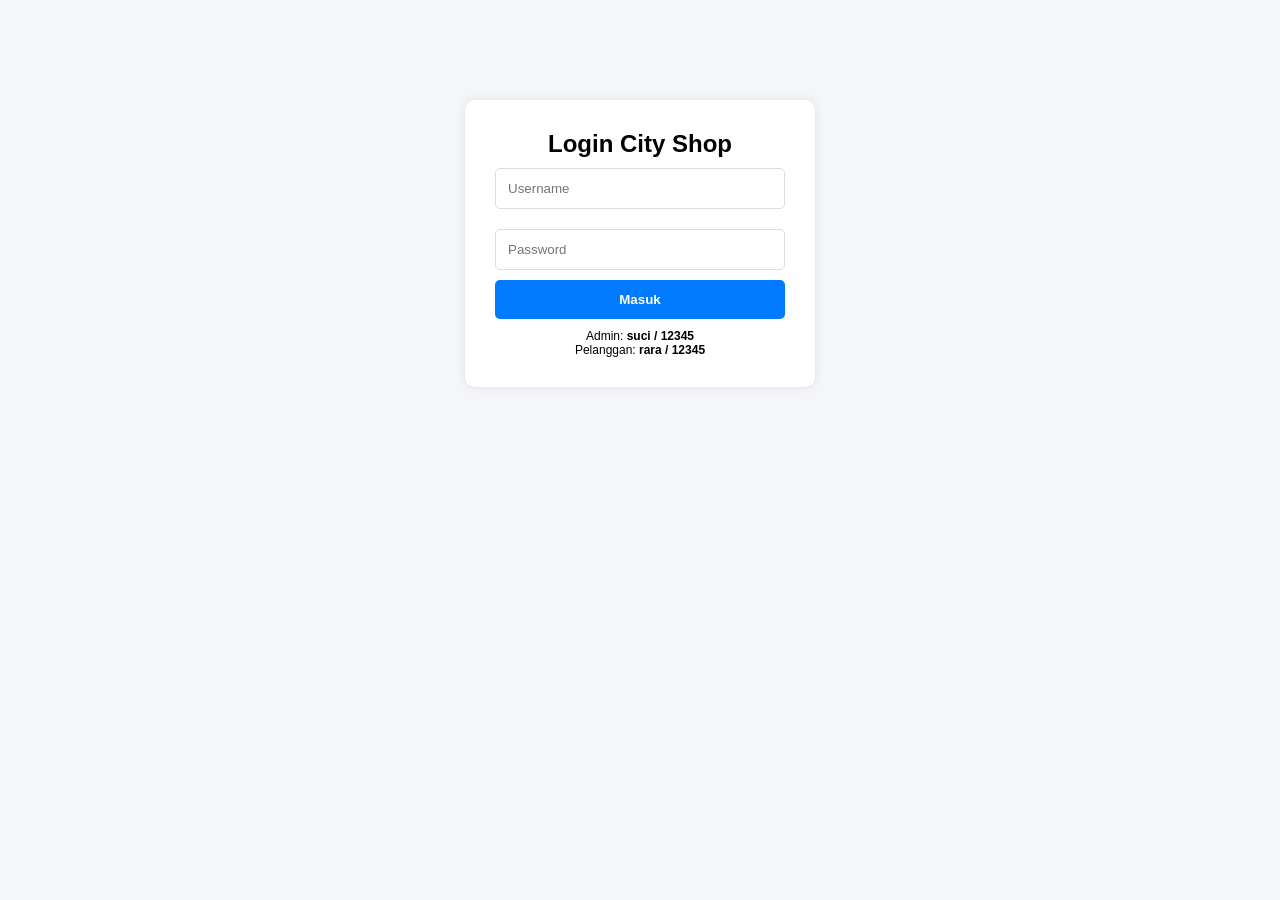
==== admin.html @ 72fa4e63 "Update admin.html" ====
<!DOCTYPE html>
<html lang="id">
<head>
<meta charset="UTF-8">
<meta name="viewport" content="width=device-width, initial-scale=1.0">
<title>City Shop</title>
<style>
  * { margin: 0; padding: 0; box-sizing: border-box; font-family: 'Segoe UI', Arial, sans-serif; }
  body { background: #f4f6f9; }

  /* LOGIN BOX */
  .login-box { width: 350px; margin: 100px auto; padding: 30px; background: white; border-radius: 10px; box-shadow: 0 0 10px rgba(0,0,0,0.1); }
  .login-box input { width: 100%; padding: 12px; margin: 10px 0; border: 1px solid #ddd; border-radius: 5px; }
  .login-box button { width: 100%; padding: 12px; background: #007bff; color: white; border: none; border-radius: 5px; cursor: pointer; font-weight: bold; }

  /* TAMPILAN ADMIN */
  .admin-header { background: #007bff; color: white; padding: 15px 20px; display: flex; justify-content: space-between; align-items: center; font-size: 20px; font-weight: bold; }
  .admin-sidebar { background: #2c3e50; color: white; width: 100%; min-height: 250px; padding: 10px 0; }
  .admin-menu-item { padding: 12px 20px; cursor: pointer; display: flex; align-items: center; gap: 10px; font-weight: 500; font-size: 15px; color: #ecf0f1; border-bottom: 1px solid #34495e; }
  .admin-menu-item:hover, .admin-menu-item.active { background: #34495e; }
  .admin-content { padding: 20px; }
  .admin-card { background: white; padding: 25px; border-radius: 12px; box-shadow: 0 2px 8px rgba(0,0,0,0.05); margin-top: 15px; }

  /* TAMPILAN PELANGGAN */
  .pelanggan-header { background: #007bff; color: white; padding: 15px; }
  .pelanggan-top { display: flex; justify-content: space-between; align-items: center; margin-bottom: 15px; }
  .pelanggan-brand { display: flex; align-items: center; gap: 8px; font-size: 24px; font-weight: bold; }
  .pelanggan-nav { display: flex; justify-content: space-around; align-items: center; background: #007bff; gap: 5px; }
  .btn-nav-pelanggan { background: white; color: #007bff; border: none; padding: 8px 12px; border-radius: 20px; font-size: 12px; font-weight: bold; cursor: pointer; display: flex; align-items: center; gap: 4px; box-shadow: 0 2px 4px rgba(0,0,0,0.1); }
  
  /* GRID PRODUK PELANGGAN */
  .produk-grid { display: grid; grid-template-columns: repeat(2, 1fr); gap: 12px; padding: 15px; }
  .produk-card { background: white; border-radius: 12px; overflow: hidden; box-shadow: 0 2px 8px rgba(0,0,0,0.08); display: flex; flex-direction: column; justify-content: space-between; cursor: pointer; transition: transform 0.2s; }
  .produk-card:hover { transform: translateY(-3px); }
  .produk-img { position: relative; width: 100%; height: 160px; background: #eee; }
  .produk-img img { width: 100%; height: 100%; object-fit: cover; }
  .badge { position: absolute; top: 8px; left: 8px; background: red; color: white; padding: 3px 8px; border-radius: 6px; font-size: 10px; font-weight: bold; }
  .produk-info { padding: 10px; display: flex; flex-direction: column; flex-grow: 1; }
  .produk-info h3 { font-size: 14px; margin-top: 4px; color: #000; font-weight: bold; line-height: 1.2; }
  .deskripsi-singkat { font-size: 12px; color: #555; height: 32px; overflow: hidden; margin: 4px 0; line-height: 1.3; }
  .harga { color: #007bff; font-weight: bold; font-size: 15px; margin: 4px 0; }
  .harga span { color: #999; font-size: 11px; text-decoration: line-through; margin-left: 5px; }
  
  /* KOMENTAR PRATINJAU PADA CARD */
  .komentar-box-card { background: #f8f9fa; border-radius: 6px; padding: 6px 8px; margin: 6px 0; font-size: 11px; color: #333; border-left: 3px solid #007bff; }
  .komentar-box-card strong { color: #007bff; }

  .btn-action { display: flex; gap: 6px; margin-top: 8px; }
  .btn-keranjang { flex: 1; background: #007bff; color: white; border: none; padding: 8px; border-radius: 8px; font-weight: bold; cursor: pointer; font-size: 11px; }
  .btn-beli { flex: 1; background: #28a745; color: white; border: none; padding: 8px; border-radius: 8px; font-weight: bold; cursor: pointer; font-size: 11px; }

  /* COMMON */
  .btn-logout { background: red; color: white; border: none; padding: 8px 16px; border-radius: 6px; font-weight: bold; cursor: pointer; }
  .keranjang-icon { position: relative; font-size: 22px; cursor: pointer; color: white; }
  .keranjang-count { position: absolute; top: -5px; right: -8px; background: red; color: white; border-radius: 50%; padding: 2px 6px; font-size: 10px; font-weight: bold; }
  .page { display: none; }
  table { width: 100%; border-collapse: collapse; margin-top: 10px; font-size: 13px; }
  table, th, td { border: 1px solid #ddd; padding: 8px; text-align: left; }
  th { background: #007bff; color: white; }
  .form-input input, .form-input select, .form-input textarea { width: 100%; padding: 10px; margin: 8px 0; border: 1px solid #ddd; border-radius: 5px; }
  
  /* POPUP & OVERLAY */
  .overlay { position: fixed; top:0; left:0; width:100%; height:100%; background:rgba(0,0,0,0.5); display:none; z-index:15; }
  .overlay.show { display:block; }
  .popup-keranjang, .modal-detail { position: fixed; bottom: 0; left: 0; width: 100%; background: white; border-radius: 20px 20px 0 0; padding: 20px; transform: translateY(100%); transition: 0.3s; z-index: 20; max-height:85vh; overflow-y:auto; }
  .popup-keranjang.show, .modal-detail.show { transform: translateY(0); }
  
  .item-keranjang { display: flex; justify-content: space-between; align-items: center; padding: 8px 0; border-bottom: 1px solid #eee; }
  .btn-hapus-item { background: #dc3545; color: white; border: none; padding: 4px 8px; border-radius: 5px; font-size: 11px; cursor: pointer; font-weight: bold; }
  .btn-hapus-item:hover { background: #bd2130; }

  /* DETAIL MODAL STYLES */
  .komentar-list { max-height: 150px; overflow-y: auto; margin: 10px 0; border: 1px solid #eee; padding: 8px; border-radius: 8px; }
  .komentar-item { font-size: 12px; margin-bottom: 8px; padding-bottom: 6px; border-bottom: 1px solid #f0f0f0; }
  .komentar-item strong { color: #007bff; }
  .input-komentar-box { display: flex; gap: 8px; margin-top: 10px; }
  .input-komentar-box input { flex: 1; padding: 8px; border: 1px solid #ccc; border-radius: 6px; font-size: 12px; }
  .input-komentar-box button { background: #007bff; color: white; border: none; padding: 8px 12px; border-radius: 6px; font-size: 12px; font-weight: bold; cursor: pointer; }
</style>
</head>
<body>

<!-- 1. HALAMAN LOGIN -->
<div class="login-box" id="loginBox">
  <h2 style="text-align:center;">Login City Shop</h2>
  <input type="text" id="username" placeholder="Username">
  <input type="password" id="password" placeholder="Password">
  <button onclick="login()">Masuk</button>
  <p id="error" style="color:red; text-align:center; margin-top:10px;"></p>
  <p style="text-align:center; font-size:12px; margin-top:10px;">
    Admin: <b>suci / 12345</b><br>
    Pelanggan: <b>rara / 12345</b>
  </p>
</div>

<!-- 2. DASHBOARD ADMIN -->
<div id="adminDashboard" class="page">
  <div class="admin-header">
    <span>City Shop Admin</span>
    <button class="btn-logout" onclick="logout()">Logout</button>
  </div>
  
  <div class="admin-sidebar">
    <div class="admin-menu-item active" onclick="showAdminPage('adminDash')">📊 Dashboard</div>
    <div class="admin-menu-item" onclick="showAdminPage('adminInput')">➕ Input Barang</div>
    <div class="admin-menu-item" onclick="showAdminPage('adminView')">📦 View Barang</div>
    <div class="admin-menu-item" onclick="showAdminPage('adminSetor')">💰 Setor Barang</div>
    <div class="admin-menu-item" onclick="showAdminPage('adminLaporan')">📑 Laporan</div>
  </div>

  <div class="admin-content">
    <div id="adminDash" class="admin-subpage">
      <h2 style="font-size:24px;">Dashboard</h2>
      <div class="admin-card">
        <h3 id="totalBarangText" style="font-size:20px;">Total Barang: 0</h3>
      </div>
    </div>

    <div id="adminInput" class="admin-subpage" style="display:none;">
      <h2>Input Barang Baru</h2>
      <div class="admin-card form-input">
        <input type="text" id="namaBarang" placeholder="Nama Barang">
        <select id="kategoriBarang">
          <option value="sepatu">Sepatu</option>
          <option value="sekolah">Alat Sekolah</option>
          <option value="baju">Baju</option>
        </select>
        <input type="number" id="hargaBarang" placeholder="Harga Jual (Rp)">
        <input type="number" id="hargaCoretBarang" placeholder="Harga Coret (Rp)">
        <input type="text" id="gambarBarang" placeholder="URL Gambar Produk (https://...)">
        <textarea id="deskripsiBarang" placeholder="Deskripsi Singkat"></textarea>
        <button style="padding:10px; background:#28a745; color:white; border:none; border-radius:5px; cursor:pointer; font-weight:bold;" onclick="tambahBarang()">+ Simpan Barang</button>
      </div>
    </div>

    <div id="adminView" class="admin-subpage" style="display:none;">
      <h2>Daftar Stok Barang</h2>
      <div class="admin-card">
        <table>
          <thead><tr><th>Gambar</th><th>Nama</th><th>Harga</th><th>Aksi</th></tr></thead>
          <tbody id="tabelStokAdmin"></tbody>
        </table>
      </div>
    </div>

    <div id="adminSetor" class="admin-subpage" style="display:none;">
      <h2>Setor Barang</h2>
      <div class="admin-card">
        <p>Fitur penerimaan pasokan barang gudang.</p>
      </div>
    </div>

    <div id="adminLaporan" class="admin-subpage" style="display:none;">
      <h2>Laporan Penjualan</h2>
      <div class="admin-card">
        <h3 id="totalPenjualanAdmin">Total Penjualan: Rp0</h3>
        <table>
          <thead><tr><th>Tanggal</th><th>Pelanggan</th><th>Barang</th><th>Total</th></tr></thead>
          <tbody id="tabelLaporanAdmin"></tbody>
        </table>
      </div>
    </div>
  </div>
</div>

<!-- 3. DASHBOARD PELANGGAN -->
<div id="pelangganDashboard" class="page">
  <div class="pelanggan-header">
    <div class="pelanggan-top">
      <div class="pelanggan-brand">
        🛍️ City Shop
      </div>
      <button class="btn-logout" onclick="logout()">Logout</button>
    </div>
    <div class="pelanggan-nav">
      <button class="btn-nav-pelanggan" onclick="showPelangganPage('tokoPage')">🏪 Toko</button>
      <button class="btn-nav-pelanggan" onclick="showPelangganPage('pengirimanPage')">🚚 Pengiriman</button>
      <button class="btn-nav-pelanggan" onclick="showPelangganPage('laporanPelangganPage')">📑 Laporan</button>
      <div class="keranjang-icon" onclick="toggleKeranjang()">🛒<span class="keranjang-count" id="jumlahKeranjang">0</span></div>
    </div>
  </div>

  <div id="tokoPage" class="pelanggan-subpage">
    <div class="produk-grid" id="daftarProduk"></div>
  </div>

  <div id="pengirimanPage" class="pelanggan-subpage" style="display:none; padding:15px;">
    <h2>🚚 Status Pengiriman</h2>
    <div style="background:white; padding:15px; border-radius:10px; margin-top:10px;">
      <table>
        <thead><tr><th>Tanggal</th><th>Barang</th><th>Jml</th><th>Status</th></tr></thead>
        <tbody id="tabelPesananPelanggan"></tbody>
      </table>
    </div>
  </div>

  <div id="laporanPelangganPage" class="pelanggan-subpage" style="display:none; padding:15px;">
    <h2>📑 Riwayat Transaksi Anda</h2>
    <div style="background:white; padding:15px; border-radius:10px; margin-top:10px;">
      <table>
        <thead><tr><th>Tanggal</th><th>Barang</th><th>Total</th></tr></thead>
        <tbody id="tabelRiwayatPelanggan"></tbody>
      </table>
    </div>
  </div>
</div>

<!-- OVERLAY & POPUP KERANJANG -->
<div class="overlay" id="overlay" onclick="tutupSemuaModal()"></div>

<div class="popup-keranjang" id="popupKeranjang">
  <div style="display:flex; justify-content:space-between; font-weight:bold; font-size:18px; margin-bottom:15px;">
    <span>Keranjang Belanja</span>
    <span onclick="toggleKeranjang()" style="cursor:pointer; font-weight:bold;">×</span>
  </div>
  <div id="isiKeranjang">Kosong</div>
  <div style="font-weight:bold; font-size:18px; color:#007bff; margin-top:15px; text-align:right;" id="totalHarga">Total: Rp0</div>
  <button style="width:100%; background:#007bff; color:white; border:none; padding:12px; border-radius:8px; font-weight:bold; margin-top:15px; cursor:pointer;" onclick="checkout()">Bayar</button>
</div>

<!-- MODAL DETAIL PRODUK & KOMENTAR -->
<div class="modal-detail" id="modalDetail">
  <div style="display:flex; justify-content:space-between; font-weight:bold; font-size:18px; margin-bottom:15px;">
    <span>Detail Produk</span>
    <span onclick="tutupDetail()" style="cursor:pointer; font-weight:bold;">×</span>
  </div>
  <div id="isiDetailProduk"></div>
</div>

<script>
// DATA DEFAULT LENGKAP DENGAN DESKRIPSI & KOMENTAR SESUAI GAMBAR
const produkAwal = [
    {
      id: 1, 
      kategori: "sepatu", 
      nama: "Sepatu Sneakers Sekolah", 
      deskripsi: "Warna putih, sol empuk", 
      harga: 180000, 
      coret: 220000, 
      gambar: "https://images.unsplash.com/photo-1542291026-7eec264c27ff?w=500",
      komentar: [
        { nama: "Budi", teks: "Sepatunya ringan banget, enak dipakai sekolah!" },
        { nama: "Siti", teks: "Ukuran sesuai, sol empuk dan tidak bikin kaki sakit." }
      ]
    },
    {
      id: 2, 
      kategori: "sepatu", 
      nama: "Sepatu Olahraga Pria", 
      deskripsi: "Buat lari dan gym", 
      harga: 250000, 
      coret: 300000, 
      gambar: "https://images.unsplash.com/photo-1543508282-6319a3e262ad?w=500",
      komentar: [
        { nama: "Andi", teks: "Sangat nyaman dipakai jogging pagi." }
      ]
    },
    {
      id: 4, 
      kategori: "baju", 
      nama: "Oversize", 
      deskripsi: "Bahan cotton 24s", 
      harga: 89000, 
      coret: 110000, 
      gambar: "https://images.unsplash.com/photo-1521572163474-6864f9cf17ab?w=500",
      komentar: [
        { nama: "Dewi", teks: "Bahannya adem tebal pas buat harian." }
      ]
    },
    {
      id: 7, 
      kategori: "sekolah", 
      nama: "Tas Ransel Sekolah", 
      deskripsi: "Kapasitas 20L muat banyak buku", 
      harga: 150000, 
      coret: 200000, 
      gambar: "https://images.unsplash.com/photo-1553062407-98eeb64c6a62?w=500",
      komentar: [
        { nama: "Rian", teks: "Muat laptop dan banyak buku sekolah!" }
      ]
    }
];

let produk = JSON.parse(localStorage.getItem('produkCityShop')) || produkAwal;
let pesanan = JSON.parse(localStorage.getItem('pesanan')) || [];
let keranjang = [];
let userLogin = "";
let produkAktifId = null;

function login(){
  let u = document.getElementById('username').value.toLowerCase();
  let p = document.getElementById('password').value;

  if(u === "suci" && p === "12345"){
    userLogin = u;
    document.getElementById('loginBox').style.display = 'none';
    document.getElementById('adminDashboard').style.display = 'block';
    updateAdminDash();
  } else if(u === "rara" && p === "12345"){
    userLogin = u;
    document.getElementById('loginBox').style.display = 'none';
    document.getElementById('pelangganDashboard').style.display = 'block';
    tampilkanProdukPelanggan();
    loadPesananPelanggan();
  } else {
    document.getElementById('error').innerText = "Username atau Password salah!";
  }
}

function logout(){ location.reload(); }

/* --- SYSTEM ADMIN --- */
function showAdminPage(pageId){
  document.querySelectorAll('.admin-subpage').forEach(el => el.style.display = 'none');
  document.getElementById(pageId).style.display = 'block';
  
  if(pageId === 'adminDash') updateAdminDash();
  if(pageId === 'adminView') loadStokAdmin();
  if(pageId === 'adminLaporan') loadLaporanAdmin();
}

function updateAdminDash(){
  document.getElementById('totalBarangText').innerText = "Total Barang: " + produk.length;
}

function tambahBarang(){
  let nama = document.getElementById('namaBarang').value;
  let kat = document.getElementById('kategoriBarang').value;
  let harga = parseInt(document.getElementById('hargaBarang').value);
  let coret = parseInt(document.getElementById('hargaCoretBarang').value) || harga;
  let gambar = document.getElementById('gambarBarang').value || "https://images.unsplash.com/photo-1542291026-7eec264c27ff?w=500";
  let deskripsi = document.getElementById('deskripsiBarang').value;

  if(!nama || !harga){ alert('Isi nama dan harga!'); return; }

  produk.push({ 
    id: Date.now(), 
    kategori: kat, 
    nama: nama, 
    deskripsi: deskripsi, 
    harga: harga, 
    coret: coret, 
    gambar: gambar,
    komentar: []
  });
  localStorage.setItem('produkCityShop', JSON.stringify(produk));
  alert('Barang Berhasil Ditambahkan!');
  showAdminPage('adminView');
}

function hapusBarang(id){
  produk = produk.filter(p => p.id !== id);
  localStorage.setItem('produkCityShop', JSON.stringify(produk));
  loadStokAdmin();
  updateAdminDash();
}

function loadStokAdmin(){
  let html = '';
  produk.forEach(p => {
    html += `<tr>
      <td><img src="${p.gambar}" style="width:40px; height:40px; object-fit:cover;"></td>
      <td>${p.nama}</td>
      <td>Rp${p.harga.toLocaleString('id-ID')}</td>
      <td><button style="background:red; color:white; border:none; padding:4px 8px; border-radius:4px; cursor:pointer;" onclick="hapusBarang(${p.id})">Hapus</button></td>
    </tr>`;
  });
  document.getElementById('tabelStokAdmin').innerHTML = html;
}

function loadLaporanAdmin(){
  let total = pesanan.reduce((a,b)=>a+b.total,0);
  document.getElementById('totalPenjualanAdmin').innerText = "Total Penjualan: Rp" + total.toLocaleString('id-ID');
  let html = '';
  pesanan.forEach(p => {
    html += `<tr><td>${p.tanggal}</td><td>${p.pelanggan}</td><td>${p.barang}</td><td>Rp${p.total.toLocaleString('id-ID')}</td></tr>`;
  });
  document.getElementById('tabelLaporanAdmin').innerHTML = html || '<tr><td colspan="4" style="text-align:center;">Belum ada penjualan</td></tr>';
}

/* --- SYSTEM PELANGGAN --- */
function showPelangganPage(pageId){
  document.querySelectorAll('.pelanggan-subpage').forEach(el => el.style.display = 'none');
  document.getElementById(pageId).style.display = 'block';
}

function tampilkanProdukPelanggan(){
  let html = '';
  produk.forEach(p => {
    let komentarTerakhir = p.komentar && p.komentar.length > 0 
      ? p.komentar[p.komentar.length - 1] 
      : { nama: "Sistem", teks: "Belum ada ulasan" };

    html += `
    <div class="produk-card" onclick="bukaDetail(${p.id})">
        <div class="produk-img">
            <div class="badge">Promo</div>
            <img src="${p.gambar}" alt="${p.nama}">
        </div>
        <div class="produk-info">
            <h3>${p.nama}</h3>
            <!-- DESKRIPSI SINGKAT DI ATAS HARGA -->
            <div class="deskripsi-singkat">${p.deskripsi}</div>
            <div class="harga">Rp${p.harga.toLocaleString('id-ID')} <span>Rp${p.coret.toLocaleString('id-ID')}</span></div>
            
            <!-- KOMENTAR DI BAWAH HARGA -->
            <div class="komentar-box-card">
              💬 <strong>${komentarTerakhir.nama}:</strong> ${komentarTerakhir.teks}
            </div>

            <div class="btn-action" onclick="event.stopPropagation()">
                <button class="btn-keranjang" onclick="tambahKeranjang(${p.id})">+ Keranjang</button>
                <button class="btn-beli" onclick="beliLangsung(${p.id})">Beli</button>
            </div>
        </div>
    </div>`;
  });
  document.getElementById('daftarProduk').innerHTML = html;
}

/* MODAL DETAIL PRODUK DAN KOMENTAR */
function bukaDetail(id){
  produkAktifId = id;
  let p = produk.find(item => item.id === id);
  if(!p) return;

  let komentarHtml = '';
  if(p.komentar && p.komentar.length > 0){
    p.komentar.forEach(k => {
      komentarHtml += `<div class="komentar-item"><strong>${k.nama}:</strong> ${k.teks}</div>`;
    });
  } else {
    komentarHtml = '<p style="font-size:12px; color:#888;">Belum ada ulasan.</p>';
  }

  let html = `
    <div style="text-align:center;">
      <img src="${p.gambar}" style="width:100%; max-height:200px; object-fit:cover; border-radius:10px;">
    </div>
    <h3 style="m
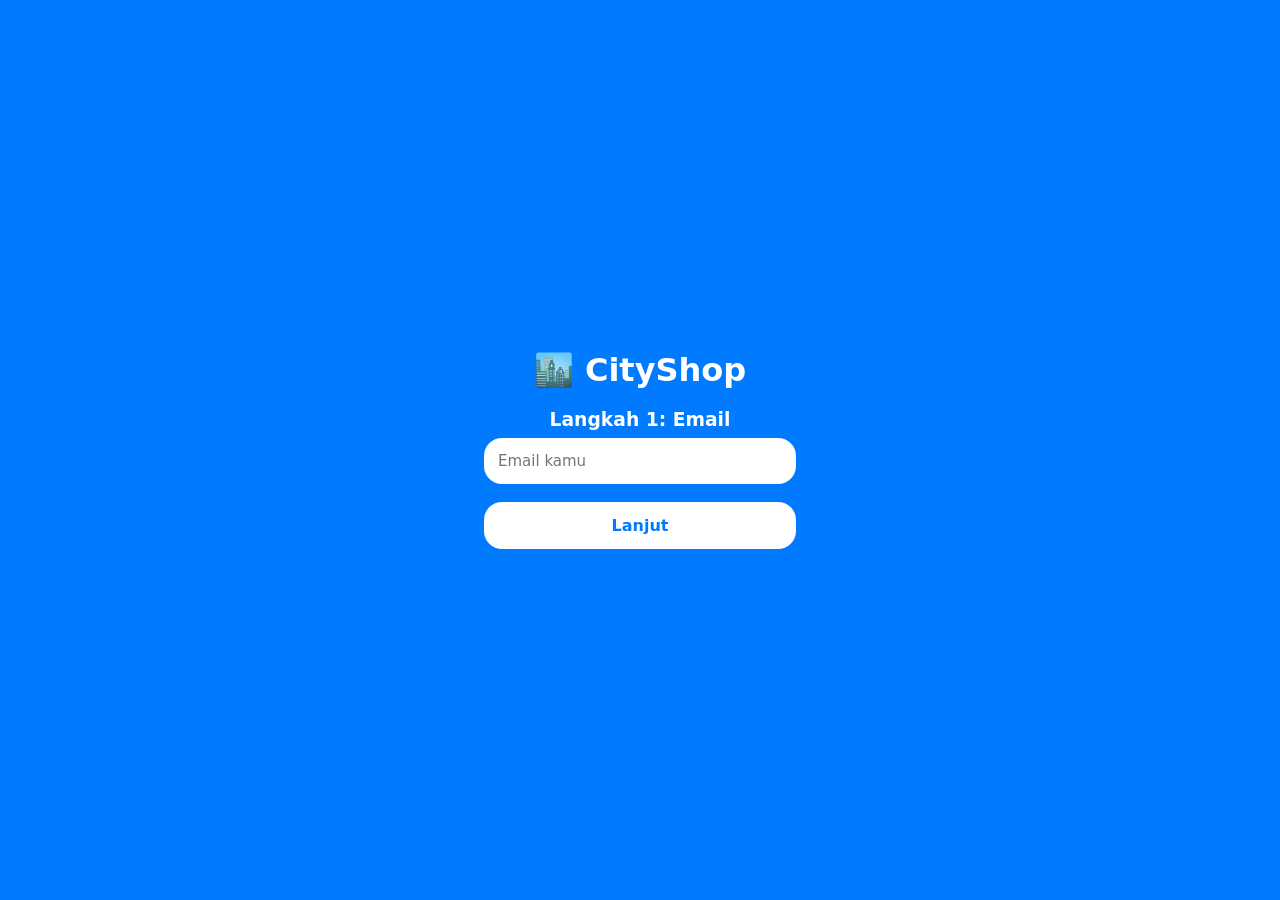
==== commit 93cc55dc: "Update admin.html" ====
--- a/admin.html
+++ b/admin.html
@@ -3,441 +3,362 @@
 <head>
 <meta charset="UTF-8">
 <meta name="viewport" content="width=device-width, initial-scale=1.0">
-<title>City Shop</title>
+<title>CityShop</title>
 <style>
-  * { margin: 0; padding: 0; box-sizing: border-box; font-family: 'Segoe UI', Arial, sans-serif; }
-  body { background: #f4f6f9; }
-
-  /* LOGIN BOX */
-  .login-box { width: 350px; margin: 100px auto; padding: 30px; background: white; border-radius: 10px; box-shadow: 0 0 10px rgba(0,0,0,0.1); }
-  .login-box input { width: 100%; padding: 12px; margin: 10px 0; border: 1px solid #ddd; border-radius: 5px; }
-  .login-box button { width: 100%; padding: 12px; background: #007bff; color: white; border: none; border-radius: 5px; cursor: pointer; font-weight: bold; }
-
-  /* TAMPILAN ADMIN */
-  .admin-header { background: #007bff; color: white; padding: 15px 20px; display: flex; justify-content: space-between; align-items: center; font-size: 20px; font-weight: bold; }
-  .admin-sidebar { background: #2c3e50; color: white; width: 100%; min-height: 250px; padding: 10px 0; }
-  .admin-menu-item { padding: 12px 20px; cursor: pointer; display: flex; align-items: center; gap: 10px; font-weight: 500; font-size: 15px; color: #ecf0f1; border-bottom: 1px solid #34495e; }
-  .admin-menu-item:hover, .admin-menu-item.active { background: #34495e; }
-  .admin-content { padding: 20px; }
-  .admin-card { background: white; padding: 25px; border-radius: 12px; box-shadow: 0 2px 8px rgba(0,0,0,0.05); margin-top: 15px; }
-
-  /* TAMPILAN PELANGGAN */
-  .pelanggan-header { background: #007bff; color: white; padding: 15px; }
-  .pelanggan-top { display: flex; justify-content: space-between; align-items: center; margin-bottom: 15px; }
-  .pelanggan-brand { display: flex; align-items: center; gap: 8px; font-size: 24px; font-weight: bold; }
-  .pelanggan-nav { display: flex; justify-content: space-around; align-items: center; background: #007bff; gap: 5px; }
-  .btn-nav-pelanggan { background: white; color: #007bff; border: none; padding: 8px 12px; border-radius: 20px; font-size: 12px; font-weight: bold; cursor: pointer; display: flex; align-items: center; gap: 4px; box-shadow: 0 2px 4px rgba(0,0,0,0.1); }
-  
-  /* GRID PRODUK PELANGGAN */
-  .produk-grid { display: grid; grid-template-columns: repeat(2, 1fr); gap: 12px; padding: 15px; }
-  .produk-card { background: white; border-radius: 12px; overflow: hidden; box-shadow: 0 2px 8px rgba(0,0,0,0.08); display: flex; flex-direction: column; justify-content: space-between; cursor: pointer; transition: transform 0.2s; }
-  .produk-card:hover { transform: translateY(-3px); }
-  .produk-img { position: relative; width: 100%; height: 160px; background: #eee; }
-  .produk-img img { width: 100%; height: 100%; object-fit: cover; }
-  .badge { position: absolute; top: 8px; left: 8px; background: red; color: white; padding: 3px 8px; border-radius: 6px; font-size: 10px; font-weight: bold; }
-  .produk-info { padding: 10px; display: flex; flex-direction: column; flex-grow: 1; }
-  .produk-info h3 { font-size: 14px; margin-top: 4px; color: #000; font-weight: bold; line-height: 1.2; }
-  .deskripsi-singkat { font-size: 12px; color: #555; height: 32px; overflow: hidden; margin: 4px 0; line-height: 1.3; }
-  .harga { color: #007bff; font-weight: bold; font-size: 15px; margin: 4px 0; }
-  .harga span { color: #999; font-size: 11px; text-decoration: line-through; margin-left: 5px; }
-  
-  /* KOMENTAR PRATINJAU PADA CARD */
-  .komentar-box-card { background: #f8f9fa; border-radius: 6px; padding: 6px 8px; margin: 6px 0; font-size: 11px; color: #333; border-left: 3px solid #007bff; }
-  .komentar-box-card strong { color: #007bff; }
-
-  .btn-action { display: flex; gap: 6px; margin-top: 8px; }
-  .btn-keranjang { flex: 1; background: #007bff; color: white; border: none; padding: 8px; border-radius: 8px; font-weight: bold; cursor: pointer; font-size: 11px; }
-  .btn-beli { flex: 1; background: #28a745; color: white; border: none; padding: 8px; border-radius: 8px; font-weight: bold; cursor: pointer; font-size: 11px; }
-
-  /* COMMON */
-  .btn-logout { background: red; color: white; border: none; padding: 8px 16px; border-radius: 6px; font-weight: bold; cursor: pointer; }
-  .keranjang-icon { position: relative; font-size: 22px; cursor: pointer; color: white; }
-  .keranjang-count { position: absolute; top: -5px; right: -8px; background: red; color: white; border-radius: 50%; padding: 2px 6px; font-size: 10px; font-weight: bold; }
-  .page { display: none; }
-  table { width: 100%; border-collapse: collapse; margin-top: 10px; font-size: 13px; }
-  table, th, td { border: 1px solid #ddd; padding: 8px; text-align: left; }
-  th { background: #007bff; color: white; }
-  .form-input input, .form-input select, .form-input textarea { width: 100%; padding: 10px; margin: 8px 0; border: 1px solid #ddd; border-radius: 5px; }
-  
-  /* POPUP & OVERLAY */
-  .overlay { position: fixed; top:0; left:0; width:100%; height:100%; background:rgba(0,0,0,0.5); display:none; z-index:15; }
-  .overlay.show { display:block; }
-  .popup-keranjang, .modal-detail { position: fixed; bottom: 0; left: 0; width: 100%; background: white; border-radius: 20px 20px 0 0; padding: 20px; transform: translateY(100%); transition: 0.3s; z-index: 20; max-height:85vh; overflow-y:auto; }
-  .popup-keranjang.show, .modal-detail.show { transform: translateY(0); }
-  
-  .item-keranjang { display: flex; justify-content: space-between; align-items: center; padding: 8px 0; border-bottom: 1px solid #eee; }
-  .btn-hapus-item { background: #dc3545; color: white; border: none; padding: 4px 8px; border-radius: 5px; font-size: 11px; cursor: pointer; font-weight: bold; }
-  .btn-hapus-item:hover { background: #bd2130; }
-
-  /* DETAIL MODAL STYLES */
-  .komentar-list { max-height: 150px; overflow-y: auto; margin: 10px 0; border: 1px solid #eee; padding: 8px; border-radius: 8px; }
-  .komentar-item { font-size: 12px; margin-bottom: 8px; padding-bottom: 6px; border-bottom: 1px solid #f0f0f0; }
-  .komentar-item strong { color: #007bff; }
-  .input-komentar-box { display: flex; gap: 8px; margin-top: 10px; }
-  .input-komentar-box input { flex: 1; padding: 8px; border: 1px solid #ccc; border-radius: 6px; font-size: 12px; }
-  .input-komentar-box button { background: #007bff; color: white; border: none; padding: 8px 12px; border-radius: 6px; font-size: 12px; font-weight: bold; cursor: pointer; }
+  :root{
+    --primary: #007bff;
+    --secondary: #66b2ff;
+    --accent: #FFFFFF;
+    --bg: #e6f3ff;
+    --surface: #FFFFFF;
+    --radius: 18px;
+    --shadow: 0 4px 12px rgba(0,123,255,0.1);
+  }
+  *{margin:0;padding:0;box-sizing:border-box;font-family:system-ui, sans-serif;}
+  body{background:var(--bg); color:#333; padding-bottom:80px;}
+
+  /* TOAST */
+ .toast{position:fixed; top:20px; left:50%; transform:translateX(-50%) translateY(-100px); background:var(--primary); color:white; padding:12px 20px; border-radius:var(--radius); z-index:999; transition:0.3s; opacity:0; font-weight:bold; box-shadow:var(--shadow);}
+ .toast.show{transform:translateX(-50%) translateY(0); opacity:1;}
+
+  /* ONBOARDING */
+ .onboarding{position:fixed; inset:0; background:var(--primary); color:white; z-index:998; display:flex; flex-direction:column; justify-content:center; align-items:center; padding:30px; text-align:center;}
+ .onboarding h1{font-size:32px; margin-bottom:20px;}
+ .onboarding input{width:100%; padding:14px; margin:8px 0; border:none; border-radius:var(--radius); font-size:15px;}
+ .onboarding button{width:100%; padding:14px; background:white; color:var(--primary); border:none; border-radius:var(--radius); font-weight:bold; font-size:16px; margin-top:10px; cursor:pointer;}
+
+  /* HEADER */
+ .header{position:sticky; top:0; background:var(--primary); color:white; padding:15px; z-index:10; box-shadow:var(--shadow);}
+ .header h2{display:flex; align-items:center; gap:8px;}
+ .search-bar{width:100%; padding:10px 14px; border:none; border-radius:var(--radius); margin-top:10px; font-size:14px;}
+
+  /* TABS */
+ .tabs{display:flex; gap:8px; overflow-x:auto; padding:12px 15px; background:var(--surface);}
+ .tab{padding:8px 16px; background:#eee; border-radius:20px; font-size:13px; font-weight:bold; white-space:nowrap; cursor:pointer;}
+ .tab.active{background:var(--primary); color:white;}
+
+  /* BANNER */
+ .banner{background:var(--primary); color:white; margin:15px; padding:16px; border-radius:var(--radius); text-align:center; font-weight:bold; box-shadow:var(--shadow);}
+
+  /* GRID PRODUK */
+ .grid{display:grid; grid-template-columns:repeat(2, 1fr); gap:12px; padding:0 15px;}
+ .card{background:var(--surface); border-radius:var(--radius); padding:10px; box-shadow:var(--shadow); position:relative;}
+ .card img{width:100%; height:140px; object-fit:cover; border-radius:12px;}
+ .badge{position:absolute; top:15px; left:15px; background:red; color:white; padding:3px 8px; border-radius:8px; font-size:10px; font-weight:bold;}
+ .card h4{font-size:14px; margin:8px 0 4px;}
+ .price{color:var(--primary); font-weight:bold; font-size:15px;}
+ .price span{color:#999; font-size:11px; text-decoration:line-through; margin-left:4px;}
+ .rating{font-size:11px; color:#f39c12;}
+ .btn-beli{width:100%; background:var(--primary); color:white; border:none; padding:8px; border-radius:12px; font-weight:bold; margin-top:6px; cursor:pointer; font-size:12px;}
+
+  /* BOTTOM NAV */
+ .bottom-nav{position:fixed; bottom:0; left:0; width:100%; background:var(--surface); display:flex; justify-content:space-around; padding:10px 0; box-shadow:0 -2px 10px rgba(0,0,0,0.05); z-index:10;}
+ .nav-item{display:flex; flex-direction:column; align-items:center; font-size:11px; color:#666; cursor:pointer;}
+ .nav-item.active{color:var(--primary); font-weight:bold;}
+ .nav-item.icon{font-size:22px; position:relative;}
+ .nav-badge{position:absolute; top:-4px; right:-6px; background:red; color:white; border-radius:50%; padding:2px 5px; font-size:9px;}
+
+  /* PAGE */
+ .page{display:none; padding-bottom:20px;}
+ .page.active{display:block;}
+
+  /* DETAIL */
+ .detail-header{display:flex; align-items:center; gap:10px; padding:15px; background:var(--primary); color:white;}
+ .detail img{width:100%; height:250px; object-fit:cover;}
+ .detail-info{padding:15px; background:var(--surface);}
+ .detail-btn{display:flex; gap:8px; padding:15px;}
+ .btn{flex:1; padding:12px; border:none; border-radius:var(--radius); font-weight:bold; cursor:pointer;}
+ .btn-primary{background:var(--primary); color:white;}
+ .btn-outline{background:white; border:2px solid var(--primary); color:var(--primary);}
+ .ulasan{padding:15px; background:var(--surface); margin-top:10px;}
+ .komen{display:flex; gap:10px; margin-bottom:12px;}
+ .avatar{width:35px; height:35px; border-radius:50%; background:var(--secondary);}
+
+  /* CART */
+ .cart-item{display:flex; gap:10px; padding:12px; background:var(--surface); margin:10px 15px; border-radius:var(--radius);}
+ .cart-item img{width:70px; height:70px; border-radius:12px; object-fit:cover;}
+ .subtotal{padding:15px; background:var(--surface); margin:10px 15px; border-radius:var(--radius); font-weight:bold; text-align:right;}
+
+  /* PROFILE */
+ .profile-card{background:var(--surface); margin:15px; padding:20px; border-radius:var(--radius); text-align:center; box-shadow:var(--shadow);}
+ .profile-card img{width:80px; height:80px; border-radius:50%; object-fit:cover; margin-bottom:10px;}
+ .badge-vip{display:inline-block; background:var(--primary); color:white; padding:4px 10px; border-radius:20px; font-size:11px; margin-top:5px;}
+ .menu-list{background:var(--surface); margin:15px; border-radius:var(--radius); overflow:hidden;}
+ .menu-item{padding:14px; border-bottom:1px solid #eee; cursor:pointer;}
+
+  /* ADMIN */
+ .admin-sidebar{background:#2c3e50; color:white; padding:10px 0;}
+ .admin-menu{padding:12px 20px; cursor:pointer;}
+ .admin-menu.active{background:#34495e;}
+ .admin-card{background:var(--surface); margin:15px; padding:20px; border-radius:var(--radius);}
+  table{width:100%; font-size:12px; border-collapse:collapse;}
+  th,td{border:1px solid #ddd; padding:8px; text-align:left;}
+  th{background:var(--primary); color:white;}
 </style>
 </head>
 <body>
 
-<!-- 1. HALAMAN LOGIN -->
-<div class="login-box" id="loginBox">
-  <h2 style="text-align:center;">Login City Shop</h2>
-  <input type="text" id="username" placeholder="Username">
-  <input type="password" id="password" placeholder="Password">
-  <button onclick="login()">Masuk</button>
-  <p id="error" style="color:red; text-align:center; margin-top:10px;"></p>
-  <p style="text-align:center; font-size:12px; margin-top:10px;">
-    Admin: <b>suci / 12345</b><br>
-    Pelanggan: <b>rara / 12345</b>
-  </p>
+<div class="toast" id="toast"></div>
+
+<!-- ONBOARDING -->
+<div class="onboarding" id="onboarding">
+  <h1>🏙️ CityShop</h1>
+  <div id="step1">
+    <h3>Langkah 1: Email</h3>
+    <input type="email" id="email" placeholder="Email kamu">
+    <button onclick="nextStep()">Lanjut</button>
+  </div>
+  <div id="step2" style="display:none;">
+    <h3>Langkah 2: Login</h3>
+    <input type="text" id="username" placeholder="Username">
+    <input type="password" id="password" placeholder="Password">
+    <button onclick="doLogin()">Masuk</button>
+  </div>
 </div>
 
-<!-- 2. DASHBOARD ADMIN -->
-<div id="adminDashboard" class="page">
-  <div class="admin-header">
-    <span>City Shop Admin</span>
-    <button class="btn-logout" onclick="logout()">Logout</button>
-  </div>
-  
-  <div class="admin-sidebar">
-    <div class="admin-menu-item active" onclick="showAdminPage('adminDash')">📊 Dashboard</div>
-    <div class="admin-menu-item" onclick="showAdminPage('adminInput')">➕ Input Barang</div>
-    <div class="admin-menu-item" onclick="showAdminPage('adminView')">📦 View Barang</div>
-    <div class="admin-menu-item" onclick="showAdminPage('adminSetor')">💰 Setor Barang</div>
-    <div class="admin-menu-item" onclick="showAdminPage('adminLaporan')">📑 Laporan</div>
-  </div>
-
-  <div class="admin-content">
-    <div id="adminDash" class="admin-subpage">
-      <h2 style="font-size:24px;">Dashboard</h2>
-      <div class="admin-card">
-        <h3 id="totalBarangText" style="font-size:20px;">Total Barang: 0</h3>
+<!-- APP -->
+<div id="app" style="display:none;">
+  <!-- HEADER -->
+  <div class="header">
+    <h2>🏙️ CityShop</h2>
+    <input type="text" class="search-bar" placeholder="Cari produk di CityShop..." oninput="search(this.value)">
+  </div>
+
+  <!-- CUSTOMER PAGES -->
+  <div id="customerPages">
+    <!-- HOME -->
+    <div class="page active" id="homePage">
+      <div class="tabs">
+        <div class="tab active" onclick="filterKat('semua', this)">Home</div>
+        <div class="tab" onclick="filterKat('makanan', this)">CityFood</div>
+        <div class="tab" onclick="filterKat('baju', this)">CityOutfit</div>
+        <div class="tab" onclick="filterKat('promo', this)">Promo</div>
       </div>
-    </div>
-
-    <div id="adminInput" class="admin-subpage" style="display:none;">
-      <h2>Input Barang Baru</h2>
-      <div class="admin-card form-input">
-        <input type="text" id="namaBarang" placeholder="Nama Barang">
-        <select id="kategoriBarang">
-          <option value="sepatu">Sepatu</option>
-          <option value="sekolah">Alat Sekolah</option>
-          <option value="baju">Baju</option>
-        </select>
-        <input type="number" id="hargaBarang" placeholder="Harga Jual (Rp)">
-        <input type="number" id="hargaCoretBarang" placeholder="Harga Coret (Rp)">
-        <input type="text" id="gambarBarang" placeholder="URL Gambar Produk (https://...)">
-        <textarea id="deskripsiBarang" placeholder="Deskripsi Singkat"></textarea>
-        <button style="padding:10px; background:#28a745; color:white; border:none; border-radius:5px; cursor:pointer; font-weight:bold;" onclick="tambahBarang()">+ Simpan Barang</button>
+      <div class="banner">⚡ FLASH SALE 9.9 - DISKON UP TO 90% ⚡</div>
+      <h3 style="padding:0 15px 10px;">Rekomendasi Untuk Kamu</h3>
+      <div class="grid" id="daftarProduk"></div>
+    </div>
+
+    <!-- DETAIL -->
+    <div class="page" id="detailPage">
+      <div class="detail-header"><span onclick="showPage('homePage')" style="cursor:pointer;">←</span> Detail Produk</div>
+      <div class="detail" id="isiDetail"></div>
+    </div>
+
+    <!-- CART -->
+    <div class="page" id="cartPage">
+      <h3 style="padding:15px;">🛒 Keranjang Belanja</h3>
+      <div id="isiKeranjang"></div>
+      <div class="subtotal" id="subtotal">Subtotal: Rp0</div>
+      <button class="btn btn-primary" style="margin:0 15px; width:calc(100% - 30px);" onclick="checkout()">Bayar Sekarang</button>
+    </div>
+
+    <!-- PROFILE -->
+    <div class="page" id="profilePage">
+      <div class="profile-card">
+        <img src="https://i.pravatar.cc/100?img=5" alt="avatar">
+        <h3 id="namaProfil">Rara</h3>
+        <p id="emailProfil">rara@email.com</p>
+        <span class="badge-vip">VIP Member</span>
       </div>
-    </div>
-
-    <div id="adminView" class="admin-subpage" style="display:none;">
-      <h2>Daftar Stok Barang</h2>
-      <div class="admin-card">
-        <table>
-          <thead><tr><th>Gambar</th><th>Nama</th><th>Harga</th><th>Aksi</th></tr></thead>
-          <tbody id="tabelStokAdmin"></tbody>
-        </table>
+      <div class="menu-list">
+        <div class="menu-item">📦 Pesanan Saya</div>
+        <div class="menu-item">💳 CityPay</div>
+        <div class="menu-item">🍔 CityFood</div>
+        <div class="menu-item">🎟️ Voucher Saya</div>
+        <div class="menu-item" style="color:red;" onclick="logout()">🚪 Keluar</div>
       </div>
     </div>
-
-    <div id="adminSetor" class="admin-subpage" style="display:none;">
-      <h2>Setor Barang</h2>
-      <div class="admin-card">
-        <p>Fitur penerimaan pasokan barang gudang.</p>
-      </div>
-    </div>
-
-    <div id="adminLaporan" class="admin-subpage" style="display:none;">
-      <h2>Laporan Penjualan</h2>
-      <div class="admin-card">
-        <h3 id="totalPenjualanAdmin">Total Penjualan: Rp0</h3>
-        <table>
-          <thead><tr><th>Tanggal</th><th>Pelanggan</th><th>Barang</th><th>Total</th></tr></thead>
-          <tbody id="tabelLaporanAdmin"></tbody>
-        </table>
-      </div>
-    </div>
+  </div>
+
+  <!-- ADMIN PAGES -->
+  <div id="adminPages" style="display:none;">
+    <div class="admin-sidebar">
+      <div class="admin-menu active" onclick="showAdmin('dash')">📊 Dashboard</div>
+      <div class="admin-menu" onclick="showAdmin('input')">➕ Input Barang</div>
+      <div class="admin-menu" onclick="showAdmin('data')">📦 Data Barang</div>
+      <div class="admin-menu" onclick="showAdmin('pesanan')">📑 Pesanan</div>
+      <div class="admin-menu" style="color:red;" onclick="logout()">🚪 Keluar</div>
+    </div>
+    <div id="adminDash" class="admin-card"></div>
+    <div id="adminInput" class="admin-card" style="display:none;">
+      <h3>Input Barang Baru</h3>
+      <input type="text" id="namaBarang" placeholder="Nama Barang" style="width:100%; padding:10px; margin:5px 0; border-radius:10px; border:1px solid #ccc;">
+      <input type="number" id="hargaBarang" placeholder="Harga" style="width:100%; padding:10px; margin:5px 0; border-radius:10px; border:1px solid #ccc;">
+      <input type="number" id="stokBarang" placeholder="Stok" style="width:100%; padding:10px; margin:5px 0; border-radius:10px; border:1px solid #ccc;">
+      <select id="kategoriBarang" style="width:100%; padding:10px; margin:5px 0; border-radius:10px; border:1px solid #ccc;">
+        <option value="makanan">CityFood</option>
+        <option value="baju">CityOutfit</option>
+      </select>
+      <button class="btn btn-primary" onclick="tambahBarang()">Simpan</button>
+    </div>
+    <div id="adminData" class="admin-card" style="display:none;"><table><thead><tr><th>Nama</th><th>Harga</th><th>Stok</th></tr></thead><tbody id="tabelBarang"></tbody></table></div>
+    <div id="adminPesanan" class="admin-card" style="display:none;"><table><thead><tr><th>Tanggal</th><th>Pelanggan</th><th>Total</th></tr></thead><tbody id="tabelPesanan"></tbody></table></div>
+  </div>
+
+  <!-- BOTTOM NAV -->
+  <div class="bottom-nav" id="bottomNav">
+    <div class="nav-item active" onclick="showPage('homePage')"><div class="icon">🏠</div>Home</div>
+    <div class="nav-item" onclick="showPage('cartPage')"><div class="icon">🛒<span class="nav-badge" id="cartBadge">0</span></div>Keranjang</div>
+    <div class="nav-item" onclick="showPage('profilePage')"><div class="icon">👤</div>Akun</div>
   </div>
 </div>
 
-<!-- 3. DASHBOARD PELANGGAN -->
-<div id="pelangganDashboard" class="page">
-  <div class="pelanggan-header">
-    <div class="pelanggan-top">
-      <div class="pelanggan-brand">
-        🛍️ City Shop
-      </div>
-      <button class="btn-logout" onclick="logout()">Logout</button>
-    </div>
-    <div class="pelanggan-nav">
-      <button class="btn-nav-pelanggan" onclick="showPelangganPage('tokoPage')">🏪 Toko</button>
-      <button class="btn-nav-pelanggan" onclick="showPelangganPage('pengirimanPage')">🚚 Pengiriman</button>
-      <button class="btn-nav-pelanggan" onclick="showPelangganPage('laporanPelangganPage')">📑 Laporan</button>
-      <div class="keranjang-icon" onclick="toggleKeranjang()">🛒<span class="keranjang-count" id="jumlahKeranjang">0</span></div>
-    </div>
-  </div>
-
-  <div id="tokoPage" class="pelanggan-subpage">
-    <div class="produk-grid" id="daftarProduk"></div>
-  </div>
-
-  <div id="pengirimanPage" class="pelanggan-subpage" style="display:none; padding:15px;">
-    <h2>🚚 Status Pengiriman</h2>
-    <div style="background:white; padding:15px; border-radius:10px; margin-top:10px;">
-      <table>
-        <thead><tr><th>Tanggal</th><th>Barang</th><th>Jml</th><th>Status</th></tr></thead>
-        <tbody id="tabelPesananPelanggan"></tbody>
-      </table>
-    </div>
-  </div>
-
-  <div id="laporanPelangganPage" class="pelanggan-subpage" style="display:none; padding:15px;">
-    <h2>📑 Riwayat Transaksi Anda</h2>
-    <div style="background:white; padding:15px; border-radius:10px; margin-top:10px;">
-      <table>
-        <thead><tr><th>Tanggal</th><th>Barang</th><th>Total</th></tr></thead>
-        <tbody id="tabelRiwayatPelanggan"></tbody>
-      </table>
-    </div>
-  </div>
-</div>
-
-<!-- OVERLAY & POPUP KERANJANG -->
-<div class="overlay" id="overlay" onclick="tutupSemuaModal()"></div>
-
-<div class="popup-keranjang" id="popupKeranjang">
-  <div style="display:flex; justify-content:space-between; font-weight:bold; font-size:18px; margin-bottom:15px;">
-    <span>Keranjang Belanja</span>
-    <span onclick="toggleKeranjang()" style="cursor:pointer; font-weight:bold;">×</span>
-  </div>
-  <div id="isiKeranjang">Kosong</div>
-  <div style="font-weight:bold; font-size:18px; color:#007bff; margin-top:15px; text-align:right;" id="totalHarga">Total: Rp0</div>
-  <button style="width:100%; background:#007bff; color:white; border:none; padding:12px; border-radius:8px; font-weight:bold; margin-top:15px; cursor:pointer;" onclick="checkout()">Bayar</button>
-</div>
-
-<!-- MODAL DETAIL PRODUK & KOMENTAR -->
-<div class="modal-detail" id="modalDetail">
-  <div style="display:flex; justify-content:space-between; font-weight:bold; font-size:18px; margin-bottom:15px;">
-    <span>Detail Produk</span>
-    <span onclick="tutupDetail()" style="cursor:pointer; font-weight:bold;">×</span>
-  </div>
-  <div id="isiDetailProduk"></div>
-</div>
-
 <script>
-// DATA DEFAULT LENGKAP DENGAN DESKRIPSI & KOMENTAR SESUAI GAMBAR
 const produkAwal = [
-    {
-      id: 1, 
-      kategori: "sepatu", 
-      nama: "Sepatu Sneakers Sekolah", 
-      deskripsi: "Warna putih, sol empuk", 
-      harga: 180000, 
-      coret: 220000, 
-      gambar: "https://images.unsplash.com/photo-1542291026-7eec264c27ff?w=500",
-      komentar: [
-        { nama: "Budi", teks: "Sepatunya ringan banget, enak dipakai sekolah!" },
-        { nama: "Siti", teks: "Ukuran sesuai, sol empuk dan tidak bikin kaki sakit." }
-      ]
-    },
-    {
-      id: 2, 
-      kategori: "sepatu", 
-      nama: "Sepatu Olahraga Pria", 
-      deskripsi: "Buat lari dan gym", 
-      harga: 250000, 
-      coret: 300000, 
-      gambar: "https://images.unsplash.com/photo-1543508282-6319a3e262ad?w=500",
-      komentar: [
-        { nama: "Andi", teks: "Sangat nyaman dipakai jogging pagi." }
-      ]
-    },
-    {
-      id: 4, 
-      kategori: "baju", 
-      nama: "Oversize", 
-      deskripsi: "Bahan cotton 24s", 
-      harga: 89000, 
-      coret: 110000, 
-      gambar: "https://images.unsplash.com/photo-1521572163474-6864f9cf17ab?w=500",
-      komentar: [
-        { nama: "Dewi", teks: "Bahannya adem tebal pas buat harian." }
-      ]
-    },
-    {
-      id: 7, 
-      kategori: "sekolah", 
-      nama: "Tas Ransel Sekolah", 
-      deskripsi: "Kapasitas 20L muat banyak buku", 
-      harga: 150000, 
-      coret: 200000, 
-      gambar: "https://images.unsplash.com/photo-1553062407-98eeb64c6a62?w=500",
-      komentar: [
-        { nama: "Rian", teks: "Muat laptop dan banyak buku sekolah!" }
-      ]
-    }
+  {id:1, nama:"Ayam Geprek", harga:18000, old:25000, diskon:28, rating:4.8, img:"https://images.unsplash.com/photo-1633321702518-7feccafb94d5?w=500", kategori:"makanan", desc:"Ayam geprek sambal level 5, nasi + lalapan"},
+  {id:2, nama:"Nasi Goreng", harga:15000, old:20000, diskon:25, rating:4.7, img:"https://images.unsplash.com/photo-1603133872878-6846029bb4cb?w=500", kategori:"makanan", desc:"Nasi goreng spesial telur + ayam suwir"},
+  {id:3, nama:"Matcha Latte", harga:22000, old:30000, diskon:26, rating:4.9, img:"https://images.unsplash.com/photo-1461023058943-07fcbe16d735?w=500", kategori:"makanan", desc:"Minuman matcha premium dengan susu"},
+  {id:4, nama:"Es Krim Mochi", harga:12000, old:15000, diskon:20, rating:4.6, img:"https://images.unsplash.com/photo-1563805042-7684c019e1cb?w=500", kategori:"makanan", desc:"Isi 3pcs rasa strawberry & coklat"},
+  {id:5, nama:"Cardigan Pink", harga:89000, old:150000, diskon:40, rating:4.8, img:"https://images.unsplash.com/photo-1551488831-00ddcb6c6bd3?w=500", kategori:"baju", desc:"Cardigan rajut tebal warna pink pastel"},
+  {id:6, nama:"Sweater Oversize", harga:135000, old:220000, diskon:38, rating:4.9, img:"https://images.unsplash.com/photo-1556821840-3a63f95609a7?w=500", kategori:"baju", desc:"Sweater hoodie oversize unisex"}
 ];
 
-let produk = JSON.parse(localStorage.getItem('produkCityShop')) || produkAwal;
+let barang = JSON.parse(localStorage.getItem('barang')) || produkAwal;
+let keranjang = JSON.parse(localStorage.getItem('mochiCart')) || [];
+let user = JSON.parse(localStorage.getItem('mochiUser')) || null;
 let pesanan = JSON.parse(localStorage.getItem('pesanan')) || [];
-let keranjang = [];
-let userLogin = "";
-let produkAktifId = null;
-
-function login(){
-  let u = document.getElementById('username').value.toLowerCase();
-  let p = document.getElementById('password').value;
-
-  if(u === "suci" && p === "12345"){
-    userLogin = u;
-    document.getElementById('loginBox').style.display = 'none';
-    document.getElementById('adminDashboard').style.display = 'block';
-    updateAdminDash();
-  } else if(u === "rara" && p === "12345"){
-    userLogin = u;
-    document.getElementById('loginBox').style.display = 'none';
-    document.getElementById('pelangganDashboard').style.display = 'block';
-    tampilkanProdukPelanggan();
-    loadPesananPelanggan();
+let kategoriAktif = 'semua';
+
+function toast(msg){const t=document.getElementById('toast'); t.innerText=msg; t.classList.add('show'); setTimeout(()=>t.classList.remove('show'),2000);}
+function nextStep(){document.getElementById('step1').style.display='none'; document.getElementById('step2').style.display='block';}
+function doLogin(){
+  const u=document.getElementById('username').value.toLowerCase();
+  const p=document.getElementById('password').value;
+  if(u==='rara' && p==='1234'){
+    user={username:u, role:'customer', email:document.getElementById('email').value};
+    localStorage.setItem('mochiUser', JSON.stringify(user));
+    startApp();
+  } else if(u==='suci' && p==='12345'){
+    user={username:u, role:'admin'};
+    localStorage.setItem('mochiUser', JSON.stringify(user));
+    startApp();
+  } else { toast("Username/Password salah!"); }
+}
+function startApp(){
+  document.getElementById('onboarding').style.display='none';
+  document.getElementById('app').style.display='block';
+  if(user.role==='admin'){
+    document.getElementById('customerPages').style.display='none';
+    document.getElementById('adminPages').style.display='block';
+    document.getElementById('bottomNav').style.display='none';
+    loadAdmin();
   } else {
-    document.getElementById('error').innerText = "Username atau Password salah!";
+    document.getElementById('namaProfil').innerText=user.username;
+    document.getElementById('emailProfil').innerText=user.email;
+    tampilkanProduk();
+    updateCartBadge();
   }
 }
-
-function logout(){ location.reload(); }
-
-/* --- SYSTEM ADMIN --- */
-function showAdminPage(pageId){
-  document.querySelectorAll('.admin-subpage').forEach(el => el.style.display = 'none');
-  document.getElementById(pageId).style.display = 'block';
-  
-  if(pageId === 'adminDash') updateAdminDash();
-  if(pageId === 'adminView') loadStokAdmin();
-  if(pageId === 'adminLaporan') loadLaporanAdmin();
-}
-
-function updateAdminDash(){
-  document.getElementById('totalBarangText').innerText = "Total Barang: " + produk.length;
-}
-
-function tambahBarang(){
-  let nama = document.getElementById('namaBarang').value;
-  let kat = document.getElementById('kategoriBarang').value;
-  let harga = parseInt(document.getElementById('hargaBarang').value);
-  let coret = parseInt(document.getElementById('hargaCoretBarang').value) || harga;
-  let gambar = document.getElementById('gambarBarang').value || "https://images.unsplash.com/photo-1542291026-7eec264c27ff?w=500";
-  let deskripsi = document.getElementById('deskripsiBarang').value;
-
-  if(!nama || !harga){ alert('Isi nama dan harga!'); return; }
-
-  produk.push({ 
-    id: Date.now(), 
-    kategori: kat, 
-    nama: nama, 
-    deskripsi: deskripsi, 
-    harga: harga, 
-    coret: coret, 
-    gambar: gambar,
-    komentar: []
-  });
-  localStorage.setItem('produkCityShop', JSON.stringify(produk));
-  alert('Barang Berhasil Ditambahkan!');
-  showAdminPage('adminView');
-}
-
-function hapusBarang(id){
-  produk = produk.filter(p => p.id !== id);
-  localStorage.setItem('produkCityShop', JSON.stringify(produk));
-  loadStokAdmin();
-  updateAdminDash();
-}
-
-function loadStokAdmin(){
-  let html = '';
-  produk.forEach(p => {
-    html += `<tr>
-      <td><img src="${p.gambar}" style="width:40px; height:40px; object-fit:cover;"></td>
-      <td>${p.nama}</td>
-      <td>Rp${p.harga.toLocaleString('id-ID')}</td>
-      <td><button style="background:red; color:white; border:none; padding:4px 8px; border-radius:4px; cursor:pointer;" onclick="hapusBarang(${p.id})">Hapus</button></td>
-    </tr>`;
-  });
-  document.getElementById('tabelStokAdmin').innerHTML = html;
-}
-
-function loadLaporanAdmin(){
-  let total = pesanan.reduce((a,b)=>a+b.total,0);
-  document.getElementById('totalPenjualanAdmin').innerText = "Total Penjualan: Rp" + total.toLocaleString('id-ID');
-  let html = '';
-  pesanan.forEach(p => {
-    html += `<tr><td>${p.tanggal}</td><td>${p.pelanggan}</td><td>${p.barang}</td><td>Rp${p.total.toLocaleString('id-ID')}</td></tr>`;
-  });
-  document.getElementById('tabelLaporanAdmin').innerHTML = html || '<tr><td colspan="4" style="text-align:center;">Belum ada penjualan</td></tr>';
-}
-
-/* --- SYSTEM PELANGGAN --- */
-function showPelangganPage(pageId){
-  document.querySelectorAll('.pelanggan-subpage').forEach(el => el.style.display = 'none');
-  document.getElementById(pageId).style.display = 'block';
-}
-
-function tampilkanProdukPelanggan(){
-  let html = '';
-  produk.forEach(p => {
-    let komentarTerakhir = p.komentar && p.komentar.length > 0 
-      ? p.komentar[p.komentar.length - 1] 
-      : { nama: "Sistem", teks: "Belum ada ulasan" };
-
-    html += `
-    <div class="produk-card" onclick="bukaDetail(${p.id})">
-        <div class="produk-img">
-            <div class="badge">Promo</div>
-            <img src="${p.gambar}" alt="${p.nama}">
-        </div>
-        <div class="produk-info">
-            <h3>${p.nama}</h3>
-            <!-- DESKRIPSI SINGKAT DI ATAS HARGA -->
-            <div class="deskripsi-singkat">${p.deskripsi}</div>
-            <div class="harga">Rp${p.harga.toLocaleString('id-ID')} <span>Rp${p.coret.toLocaleString('id-ID')}</span></div>
-            
-            <!-- KOMENTAR DI BAWAH HARGA -->
-            <div class="komentar-box-card">
-              💬 <strong>${komentarTerakhir.nama}:</strong> ${komentarTerakhir.teks}
-            </div>
-
-            <div class="btn-action" onclick="event.stopPropagation()">
-                <button class="btn-keranjang" onclick="tambahKeranjang(${p.id})">+ Keranjang</button>
-                <button class="btn-beli" onclick="beliLangsung(${p.id})">Beli</button>
-            </div>
-        </div>
+function showPage(id){
+  document.querySelectorAll('.page').forEach(p=>p.classList.remove('active'));
+  document.getElementById(id).classList.add('active');
+  document.querySelectorAll('.nav-item').forEach(n=>n.classList.remove('active'));
+  if(id==='homePage') document.querySelectorAll('.nav-item')[0].classList.add('active');
+  if(id==='cartPage'){ document.querySelectorAll('.nav-item')[1].classList.add('active'); loadCart();}
+  if(id==='profilePage') document.querySelectorAll('.nav-item')[2].classList.add('active');
+}
+function tampilkanProduk(){
+  const data = kategoriAktif==='semua'? barang : barang.filter(b=>b.kategori===kategoriAktif);
+  let html='';
+  data.forEach(p=>{
+    html+=`<div class="card">
+      <div class="badge">-${p.diskon}%</div>
+      <img src="${p.img}" onclick="bukaDetail(${p.id})">
+      <h4 onclick="bukaDetail(${p.id})">${p.nama}</h4>
+      <div class="rating">⭐ ${p.rating}</div>
+      <div class="price">Rp${p.harga.toLocaleString('id-ID')} <span>Rp${p.old.toLocaleString('id-ID')}</span></div>
+      <button class="btn-beli" onclick="beliLangsung(${p.id})">🛒 Beli Sekarang</button>
     </div>`;
   });
-  document.getElementById('daftarProduk').innerHTML = html;
-}
-
-/* MODAL DETAIL PRODUK DAN KOMENTAR */
+  document.getElementById('daftarProduk').innerHTML=html;
+}
+function filterKat(kat, el){
+  kategoriAktif=kat;
+  document.querySelectorAll('.tab').forEach(t=>t.classList.remove('active'));
+  el.classList.add('active');
+  tampilkanProduk();
+}
+function search(q){
+  const data = barang.filter(b=>b.nama.toLowerCase().includes(q.toLowerCase()));
+  let html=''; data.forEach(p=>{html+=`<div class="card"><img src="${p.img}"><h4>${p.nama}</h4><div class="price">Rp${p.harga.toLocaleString('id-ID')}</div><button class="btn-beli" onclick="tambahKeranjang(${p.id})">+ Keranjang</button></div>`});
+  document.getElementById('daftarProduk').innerHTML=html;
+}
 function bukaDetail(id){
-  produkAktifId = id;
-  let p = produk.find(item => item.id === id);
-  if(!p) return;
-
-  let komentarHtml = '';
-  if(p.komentar && p.komentar.length > 0){
-    p.komentar.forEach(k => {
-      komentarHtml += `<div class="komentar-item"><strong>${k.nama}:</strong> ${k.teks}</div>`;
-    });
-  } else {
-    komentarHtml = '<p style="font-size:12px; color:#888;">Belum ada ulasan.</p>';
-  }
-
-  let html = `
-    <div style="text-align:center;">
-      <img src="${p.gambar}" style="width:100%; max-height:200px; object-fit:cover; border-radius:10px;">
-    </div>
-    <h3 style="m
-
-
-
+  const p=barang.find(b=>b.id===id);
+  document.getElementById('isiDetail').innerHTML=`
+    <img src="${p.img}">
+    <div class="detail-info">
+      <h2>${p.nama}</h2>
+      <div class="price">Rp${p.harga.toLocaleString('id-ID')} <span>Rp${p.old.toLocaleString('id-ID')}</span></div>
+      <p style="margin:10px 0; font-size:14px;">${p.desc}</p>
+    </div>
+    <div class="detail-btn">
+      <button class="btn btn-outline" onclick="tambahKeranjang(${p.id})">+ Masukkan Keranjang</button>
+      <button class="btn btn-primary" onclick="beliLangsung(${p.id})">🛒 Beli Sekarang</button>
+    </div>
+    <div class="ulasan">
+      <h4>Ulasan</h4>
+      <div class="komen"><div class="avatar"></div><div><b>Siti</b><br>Bagus banget, cepet sampe!</div></div>
+      <div class="komen"><div class="avatar"></div><div><b>Dewi</b><br>Kualitas oke sesuai harga</div></div>
+      <div class="komen"><div class="avatar"></div><div><b>Ani</b><br>Recommended seller!</div></div>
+    </div>
+  `;
+  showPage('detailPage');
+}
+function tambahKeranjang(id){
+  const p=barang.find(b=>b.id===id);
+  const k=keranjang.find(i=>i.id===id);
+  if(k) k.jumlah++; else keranjang.push({...p, jumlah:1});
+  localStorage.setItem('mochiCart', JSON.stringify(keranjang));
+  updateCartBadge(); toast(p.nama+" masuk keranjang");
+}
+function beliLangsung(id){ tambahKeranjang(id); showPage('cartPage');}
+function updateCartBadge(){document.getElementById('cartBadge').innerText=keranjang.reduce((a,b)=>a+b.jumlah,0);}
+function loadCart(){
+  let html=''; let total=0;
+  keranjang.forEach(k=>{
+    total+=k.harga*k.jumlah;
+    html+=`<div class="cart-item">
+      <img src="${k.img}">
+      <div style="flex:1;"><b>${k.nama}</b><br>Rp${k.harga.toLocaleString('id-ID')} x ${k.jumlah}</div>
+      <button onclick="hapusCart(${k.id})" style="background:red; color:white; border:none; border-radius:8px; padding:5px 10px;">x</button>
+    </div>`;
+  });
+  document.getElementById('isiKeranjang').innerHTML=html||'<p style="text-align:center; padding:20px;">Keranjang kosong</p>';
+  document.getElementById('subtotal').innerText='Subtotal: Rp'+(total+20000).toLocaleString('id-ID')+' + Ongkir 20.000';
+}
+function hapusCart(id){ keranjang=keranjang.filter(k=>k.id!==id); localStorage.setItem('mochiCart', JSON.stringify(keranjang)); loadCart(); updateCartBadge();}
+function checkout(){
+  if(keranjang.length===0){toast("Keranjang kosong"); return;}
+  let total=keranjang.reduce((a,b)=>a+b.harga*b.jumlah,0)+20000;
+  pesanan.push({tanggal:new Date().toISOString().split('T')[0], pelanggan:user.username, total:total});
+  localStorage.setItem('pesanan', JSON.stringify(pesanan));
+  keranjang=[]; localStorage.setItem('mochiCart', JSON.stringify(keranjang));
+  updateCartBadge(); loadCart(); toast("Checkout Berhasil!");
+}
+function logout(){localStorage.removeItem('mochiUser'); location.reload();}
+function showAdmin(id){
+  ['dash','input','data','pesanan'].forEach(i=>document.getElementById('admin'+i.charAt(0).toUpperCase()+i.slice(1)).style.display='none');
+  document.getElementById('admin'+id.charAt(0).toUpperCase()+id.slice(1)).style.display='block';
+  document.querySelectorAll('.admin-menu').forEach(m=>m.classList.remove('active'));
+  event.target.classList.add('active');
+  if(id==='dash') loadAdmin();
+  if(id==='data') loadTabelBarang();
+  if(id==='pesanan') loadTabelPesanan();
+}
+function loadAdmin(){
+  let totalStok=barang.length*10;
+  document.getElementById('adminDash').innerHTML=`<h3>Dashboard</h3><p>Total Barang: ${barang.length}</p><p>Total Stok: ${totalStok}</p><p>Total Pesanan: ${pesanan.length}</p>`;
+}
+function tambahBarang(){
+  barang.push({id:Date.now(), nama:document.getElementById('namaBarang').value, harga:parseInt(document.getElementById('hargaBarang').value), old:0, diskon:0, rating:5, img:"https://via.placeholder.com/300", kategori:document.getElementById('kategoriBarang').value, desc:""});
+  localStorage.setItem('barang', JSON.stringify(barang)); toast("Barang ditambahkan"); showAdmin('data');
+}
+function loadTabelBarang(){let html=''; barang.forEach(b=>html+=`<tr><td>${b.nama}</td><td>Rp${b.harga.toLocaleString('id-ID')}</td><td>10</td></tr>`); document.getElementById('tabelBarang').innerHTML=html;}
+function loadTabelPesanan(){let html=''; pesanan.forEach(p=>html+=`<tr><td>${p.tanggal}</td><td>${p.pelanggan}</td><td>Rp${p.total.toLocaleString('id-ID')}</td></tr>`); document.getElementById('tabelPesanan').innerHTML=html;}
+
+if(user) startApp();
+</script>
+</body>
+</html>
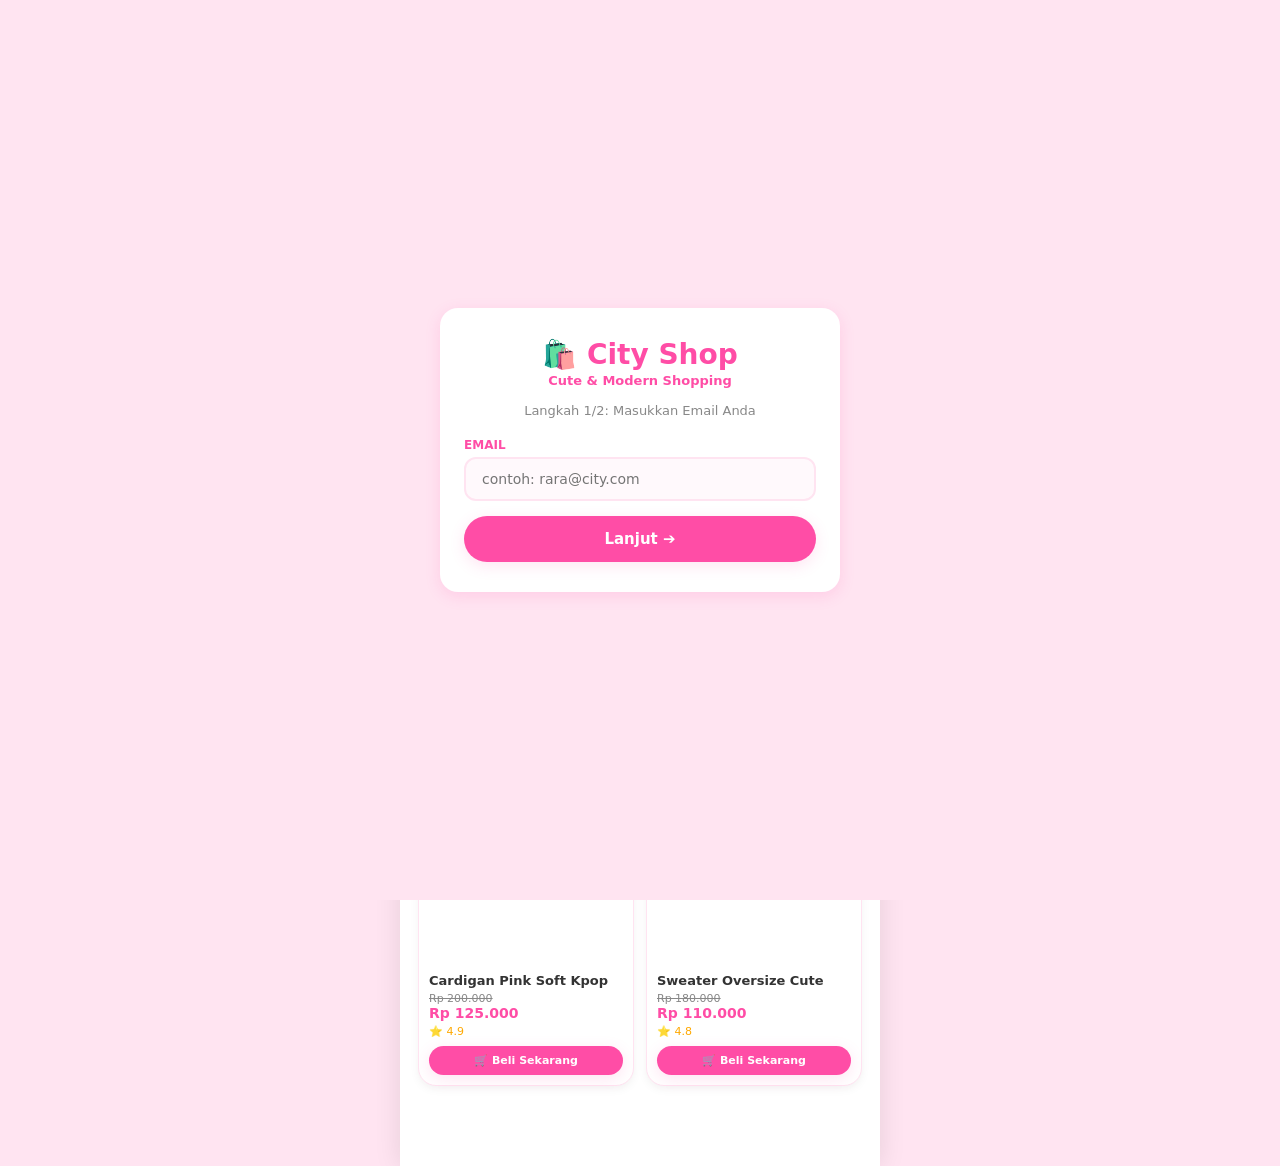
==== commit d16818dd: "Update admin.html" ====
--- a/admin.html
+++ b/admin.html
@@ -3,362 +3,1121 @@
 <head>
 <meta charset="UTF-8">
 <meta name="viewport" content="width=device-width, initial-scale=1.0">
-<title>CityShop</title>
+<title>City Shop</title>
 <style>
-  :root{
-    --primary: #007bff;
-    --secondary: #66b2ff;
-    --accent: #FFFFFF;
-    --bg: #e6f3ff;
+  :root {
+    --primary: #FF4DA6;
+    --secondary: #FF8FD9;
+    --bg-pink: #FFE4F1;
     --surface: #FFFFFF;
+    --text: #222222;
+    --gray: #888888;
+    --light-gray: #F5F5F5;
     --radius: 18px;
-    --shadow: 0 4px 12px rgba(0,123,255,0.1);
-  }
-  *{margin:0;padding:0;box-sizing:border-box;font-family:system-ui, sans-serif;}
-  body{background:var(--bg); color:#333; padding-bottom:80px;}
-
-  /* TOAST */
- .toast{position:fixed; top:20px; left:50%; transform:translateX(-50%) translateY(-100px); background:var(--primary); color:white; padding:12px 20px; border-radius:var(--radius); z-index:999; transition:0.3s; opacity:0; font-weight:bold; box-shadow:var(--shadow);}
- .toast.show{transform:translateX(-50%) translateY(0); opacity:1;}
-
-  /* ONBOARDING */
- .onboarding{position:fixed; inset:0; background:var(--primary); color:white; z-index:998; display:flex; flex-direction:column; justify-content:center; align-items:center; padding:30px; text-align:center;}
- .onboarding h1{font-size:32px; margin-bottom:20px;}
- .onboarding input{width:100%; padding:14px; margin:8px 0; border:none; border-radius:var(--radius); font-size:15px;}
- .onboarding button{width:100%; padding:14px; background:white; color:var(--primary); border:none; border-radius:var(--radius); font-weight:bold; font-size:16px; margin-top:10px; cursor:pointer;}
-
-  /* HEADER */
- .header{position:sticky; top:0; background:var(--primary); color:white; padding:15px; z-index:10; box-shadow:var(--shadow);}
- .header h2{display:flex; align-items:center; gap:8px;}
- .search-bar{width:100%; padding:10px 14px; border:none; border-radius:var(--radius); margin-top:10px; font-size:14px;}
-
-  /* TABS */
- .tabs{display:flex; gap:8px; overflow-x:auto; padding:12px 15px; background:var(--surface);}
- .tab{padding:8px 16px; background:#eee; border-radius:20px; font-size:13px; font-weight:bold; white-space:nowrap; cursor:pointer;}
- .tab.active{background:var(--primary); color:white;}
-
-  /* BANNER */
- .banner{background:var(--primary); color:white; margin:15px; padding:16px; border-radius:var(--radius); text-align:center; font-weight:bold; box-shadow:var(--shadow);}
-
-  /* GRID PRODUK */
- .grid{display:grid; grid-template-columns:repeat(2, 1fr); gap:12px; padding:0 15px;}
- .card{background:var(--surface); border-radius:var(--radius); padding:10px; box-shadow:var(--shadow); position:relative;}
- .card img{width:100%; height:140px; object-fit:cover; border-radius:12px;}
- .badge{position:absolute; top:15px; left:15px; background:red; color:white; padding:3px 8px; border-radius:8px; font-size:10px; font-weight:bold;}
- .card h4{font-size:14px; margin:8px 0 4px;}
- .price{color:var(--primary); font-weight:bold; font-size:15px;}
- .price span{color:#999; font-size:11px; text-decoration:line-through; margin-left:4px;}
- .rating{font-size:11px; color:#f39c12;}
- .btn-beli{width:100%; background:var(--primary); color:white; border:none; padding:8px; border-radius:12px; font-weight:bold; margin-top:6px; cursor:pointer; font-size:12px;}
-
-  /* BOTTOM NAV */
- .bottom-nav{position:fixed; bottom:0; left:0; width:100%; background:var(--surface); display:flex; justify-content:space-around; padding:10px 0; box-shadow:0 -2px 10px rgba(0,0,0,0.05); z-index:10;}
- .nav-item{display:flex; flex-direction:column; align-items:center; font-size:11px; color:#666; cursor:pointer;}
- .nav-item.active{color:var(--primary); font-weight:bold;}
- .nav-item.icon{font-size:22px; position:relative;}
- .nav-badge{position:absolute; top:-4px; right:-6px; background:red; color:white; border-radius:50%; padding:2px 5px; font-size:9px;}
-
-  /* PAGE */
- .page{display:none; padding-bottom:20px;}
- .page.active{display:block;}
-
-  /* DETAIL */
- .detail-header{display:flex; align-items:center; gap:10px; padding:15px; background:var(--primary); color:white;}
- .detail img{width:100%; height:250px; object-fit:cover;}
- .detail-info{padding:15px; background:var(--surface);}
- .detail-btn{display:flex; gap:8px; padding:15px;}
- .btn{flex:1; padding:12px; border:none; border-radius:var(--radius); font-weight:bold; cursor:pointer;}
- .btn-primary{background:var(--primary); color:white;}
- .btn-outline{background:white; border:2px solid var(--primary); color:var(--primary);}
- .ulasan{padding:15px; background:var(--surface); margin-top:10px;}
- .komen{display:flex; gap:10px; margin-bottom:12px;}
- .avatar{width:35px; height:35px; border-radius:50%; background:var(--secondary);}
-
-  /* CART */
- .cart-item{display:flex; gap:10px; padding:12px; background:var(--surface); margin:10px 15px; border-radius:var(--radius);}
- .cart-item img{width:70px; height:70px; border-radius:12px; object-fit:cover;}
- .subtotal{padding:15px; background:var(--surface); margin:10px 15px; border-radius:var(--radius); font-weight:bold; text-align:right;}
-
-  /* PROFILE */
- .profile-card{background:var(--surface); margin:15px; padding:20px; border-radius:var(--radius); text-align:center; box-shadow:var(--shadow);}
- .profile-card img{width:80px; height:80px; border-radius:50%; object-fit:cover; margin-bottom:10px;}
- .badge-vip{display:inline-block; background:var(--primary); color:white; padding:4px 10px; border-radius:20px; font-size:11px; margin-top:5px;}
- .menu-list{background:var(--surface); margin:15px; border-radius:var(--radius); overflow:hidden;}
- .menu-item{padding:14px; border-bottom:1px solid #eee; cursor:pointer;}
-
-  /* ADMIN */
- .admin-sidebar{background:#2c3e50; color:white; padding:10px 0;}
- .admin-menu{padding:12px 20px; cursor:pointer;}
- .admin-menu.active{background:#34495e;}
- .admin-card{background:var(--surface); margin:15px; padding:20px; border-radius:var(--radius);}
-  table{width:100%; font-size:12px; border-collapse:collapse;}
-  th,td{border:1px solid #ddd; padding:8px; text-align:left;}
-  th{background:var(--primary); color:white;}
+    --shadow: 0 4px 15px rgba(255, 77, 166, 0.15);
+  }
+
+  * {
+    margin: 0;
+    padding: 0;
+    box-sizing: border-box;
+    font-family: system-ui, -apple-system, BlinkMacSystemFont, 'Segoe UI', Roboto, sans-serif;
+    -webkit-tap-highlight-color: transparent;
+  }
+
+  body {
+    background-color: var(--bg-pink);
+    color: var(--text);
+    display: flex;
+    justify-content: center;
+    align-items: flex-start;
+    min-height: 100vh;
+  }
+
+  /* CONTAINER APP MOBILE */
+  .app-container {
+    width: 100%;
+    max-width: 480px;
+    background: var(--surface);
+    min-height: 100vh;
+    position: relative;
+    box-shadow: 0 0 25px rgba(0,0,0,0.1);
+    display: flex;
+    flex-direction: column;
+    padding-bottom: 70px;
+  }
+
+  /* TOAST NOTIFICATION */
+  .toast {
+    position: fixed;
+    top: 20px;
+    left: 50%;
+    transform: translateX(-50%) translateY(-100px);
+    background: var(--primary);
+    color: white;
+    padding: 12px 24px;
+    border-radius: 25px;
+    font-weight: bold;
+    font-size: 14px;
+    box-shadow: var(--shadow);
+    z-index: 9999;
+    transition: transform 0.3s cubic-bezier(0.175, 0.885, 0.32, 1.275);
+    text-align: center;
+    max-width: 90%;
+  }
+
+  .toast.show {
+    transform: translateX(-50%) translateY(0);
+  }
+
+  /* ONBOARDING / LOGIN OVERLAY */
+  .onboarding-overlay {
+    position: fixed;
+    top: 0; left: 0; right: 0; bottom: 0;
+    background: var(--bg-pink);
+    z-index: 2000;
+    display: flex;
+    justify-content: center;
+    align-items: center;
+    padding: 20px;
+  }
+
+  .onboarding-card {
+    background: var(--surface);
+    width: 100%;
+    max-width: 400px;
+    padding: 30px 24px;
+    border-radius: var(--radius);
+    box-shadow: var(--shadow);
+    text-align: center;
+  }
+
+  .onboarding-card h2 {
+    color: var(--primary);
+    margin-bottom: 8px;
+    font-size: 24px;
+  }
+
+  .onboarding-card p {
+    color: var(--gray);
+    font-size: 13px;
+    margin-bottom: 20px;
+  }
+
+  .input-group {
+    margin-bottom: 15px;
+    text-align: left;
+  }
+
+  .input-group label {
+    font-size: 12px;
+    font-weight: bold;
+    color: var(--primary);
+    margin-bottom: 5px;
+    display: block;
+  }
+
+  .input-group input, .input-group select, .input-group textarea {
+    width: 100%;
+    padding: 12px 16px;
+    border: 2px solid var(--bg-pink);
+    border-radius: 12px;
+    outline: none;
+    font-size: 14px;
+    background: #FFF9FC;
+    transition: 0.2s;
+  }
+
+  .input-group input:focus, .input-group select:focus, .input-group textarea:focus {
+    border-color: var(--primary);
+    background: white;
+  }
+
+  .btn {
+    width: 100%;
+    padding: 14px;
+    background: var(--primary);
+    color: white;
+    border: none;
+    border-radius: 25px;
+    font-size: 15px;
+    font-weight: bold;
+    cursor: pointer;
+    box-shadow: var(--shadow);
+    transition: 0.2s;
+  }
+
+  .btn:active {
+    transform: scale(0.98);
+  }
+
+  .btn-secondary {
+    background: var(--secondary);
+  }
+
+  .btn-outline {
+    background: transparent;
+    color: var(--primary);
+    border: 2px solid var(--primary);
+    box-shadow: none;
+  }
+
+  /* HEADER STICKY */
+  .header-pink {
+    position: sticky;
+    top: 0;
+    background: var(--primary);
+    color: white;
+    padding: 15px 18px;
+    z-index: 1000;
+    border-bottom-left-radius: 15px;
+    border-bottom-right-radius: 15px;
+    box-shadow: var(--shadow);
+  }
+
+  .header-title {
+    display: flex;
+    justify-content: space-between;
+    align-items: center;
+    font-size: 20px;
+    font-weight: 800;
+  }
+
+  .search-box {
+    margin-top: 10px;
+    position: relative;
+  }
+
+  .search-box input {
+    width: 100%;
+    padding: 10px 16px;
+    border-radius: 20px;
+    border: none;
+    outline: none;
+    font-size: 13px;
+  }
+
+  /* CATEGORY TABS */
+  .category-tabs {
+    display: flex;
+    gap: 8px;
+    padding: 12px 18px;
+    overflow-x: auto;
+    background: white;
+    scrollbar-width: none;
+  }
+
+  .category-tabs::-webkit-scrollbar { display: none; }
+
+  .tab-btn {
+    padding: 8px 16px;
+    background: var(--bg-pink);
+    color: var(--primary);
+    border-radius: 20px;
+    font-size: 12px;
+    font-weight: bold;
+    white-space: nowrap;
+    cursor: pointer;
+    border: none;
+  }
+
+  .tab-btn.active {
+    background: var(--primary);
+    color: white;
+  }
+
+  /* BANNER PROMO */
+  .banner-promo {
+    margin: 10px 18px;
+    background: linear-gradient(135deg, var(--primary), var(--secondary));
+    color: white;
+    padding: 18px;
+    border-radius: var(--radius);
+    text-align: center;
+    box-shadow: var(--shadow);
+  }
+
+  .banner-promo h3 { font-size: 18px; margin-bottom: 4px; }
+  .banner-promo p { font-size: 12px; opacity: 0.9; }
+
+  /* PRODUCT GRID 2 KOLOM */
+  .product-section { padding: 10px 18px; }
+  .section-title { font-size: 16px; font-weight: bold; color: var(--primary); margin-bottom: 12px; }
+
+  .product-grid {
+    display: grid;
+    grid-template-columns: repeat(2, 1fr);
+    gap: 12px;
+  }
+
+  .product-card {
+    background: white;
+    border-radius: var(--radius);
+    padding: 10px;
+    box-shadow: 0 3px 10px rgba(0,0,0,0.05);
+    border: 1px solid var(--bg-pink);
+    display: flex;
+    flex-direction: column;
+    justify-content: space-between;
+    position: relative;
+    cursor: pointer;
+  }
+
+  .badge-diskon {
+    position: absolute;
+    top: 15px; left: 15px;
+    background: var(--primary);
+    color: white;
+    font-size: 10px;
+    font-weight: bold;
+    padding: 3px 8px;
+    border-radius: 10px;
+  }
+
+  .product-card img {
+    width: 100%;
+    height: 120px;
+    object-fit: cover;
+    border-radius: 12px;
+    margin-bottom: 8px;
+  }
+
+  .product-card h4 { font-size: 13px; font-weight: 700; margin-bottom: 4px; color: #333; line-height: 1.2; }
+  .price-old { font-size: 11px; text-decoration: line-through; color: var(--gray); }
+  .price-new { font-size: 14px; font-weight: 800; color: var(--primary); margin-bottom: 4px; }
+  .rating { font-size: 11px; color: #FFA800; margin-bottom: 8px; }
+
+  /* BOTTOM NAVIGATION */
+  .bottom-nav {
+    position: fixed;
+    bottom: 0;
+    width: 100%;
+    max-width: 480px;
+    background: white;
+    display: flex;
+    justify-content: space-around;
+    padding: 10px 0;
+    border-top: 2px solid var(--bg-pink);
+    z-index: 1000;
+  }
+
+  .nav-item {
+    display: flex;
+    flex-direction: column;
+    align-items: center;
+    color: var(--gray);
+    font-size: 11px;
+    font-weight: 600;
+    cursor: pointer;
+    background: none;
+    border: none;
+    position: relative;
+  }
+
+  .nav-item.active { color: var(--primary); }
+  .nav-item span { font-size: 20px; margin-bottom: 2px; }
+
+  .badge-cart {
+    position: absolute;
+    top: -2px; right: 12px;
+    background: var(--primary);
+    color: white;
+    font-size: 9px;
+    font-weight: bold;
+    border-radius: 50%;
+    width: 16px; height: 16px;
+    display: flex;
+    justify-content: center;
+    align-items: center;
+  }
+
+  /* DETAIL PRODUK VIEW */
+  .detail-view {
+    position: fixed;
+    top: 0; left: 0; right: 0; bottom: 0;
+    background: white;
+    z-index: 1500;
+    overflow-y: auto;
+    padding-bottom: 80px;
+  }
+
+  .detail-header {
+    position: sticky;
+    top: 0;
+    background: white;
+    padding: 15px;
+    display: flex;
+    align-items: center;
+    gap: 15px;
+    box-shadow: 0 2px 10px rgba(0,0,0,0.05);
+    z-index: 10;
+  }
+
+  .btn-back {
+    background: var(--bg-pink);
+    border: none;
+    width: 36px; height: 36px;
+    border-radius: 50%;
+    color: var(--primary);
+    font-size: 18px;
+    font-weight: bold;
+    cursor: pointer;
+  }
+
+  .detail-img {
+    width: 100%;
+    height: 280px;
+    object-fit: cover;
+  }
+
+  .detail-content { padding: 20px; }
+  .detail-reviews { margin-top: 20px; border-top: 2px solid var(--bg-pink); padding-top: 15px; }
+
+  .review-item {
+    display: flex;
+    gap: 12px;
+    margin-bottom: 12px;
+    background: var(--bg-pink);
+    padding: 10px;
+    border-radius: 12px;
+  }
+
+  .review-avatar {
+    width: 40px; height: 40px;
+    border-radius: 50%;
+    object-fit: cover;
+  }
+
+  .review-text h5 { font-size: 12px; font-weight: bold; color: var(--primary); }
+  .review-text p { font-size: 11px; color: #444; }
+
+  /* CART VIEW */
+  .cart-item {
+    display: flex;
+    align-items: center;
+    gap: 12px;
+    padding: 12px;
+    background: white;
+    border-radius: 12px;
+    margin-bottom: 10px;
+    box-shadow: 0 2px 8px rgba(0,0,0,0.04);
+    border: 1px solid var(--bg-pink);
+  }
+
+  .cart-item img { width: 60px; height: 60px; border-radius: 8px; object-fit: cover; }
+
+  /* PROFILE VIEW */
+  .profile-card {
+    background: linear-gradient(135deg, var(--primary), var(--secondary));
+    color: white;
+    padding: 24px;
+    border-radius: var(--radius);
+    text-align: center;
+    margin: 18px;
+  }
+
+  .profile-avatar {
+    width: 80px; height: 80px;
+    border-radius: 50%;
+    border: 3px solid white;
+    object-fit: cover;
+    margin-bottom: 10px;
+  }
+
+  .menu-grid {
+    display: grid;
+    grid-template-columns: repeat(4, 1fr);
+    gap: 10px;
+    padding: 0 18px;
+    margin-top: 15px;
+    text-align: center;
+  }
+
+  .menu-box {
+    background: white;
+    padding: 12px 5px;
+    border-radius: 12px;
+    border: 1px solid var(--bg-pink);
+    font-size: 11px;
+    color: var(--text);
+  }
+
+  .menu-box span { font-size: 20px; display: block; margin-bottom: 4px; }
+
+  /* ADMIN VIEW */
+  .admin-sidebar {
+    display: flex;
+    gap: 10px;
+    overflow-x: auto;
+    padding: 12px 18px;
+    background: white;
+  }
+
+  .admin-stats {
+    display: grid;
+    grid-template-columns: repeat(3, 1fr);
+    gap: 10px;
+    padding: 18px;
+  }
+
+  .stat-card {
+    background: white;
+    border: 1px solid var(--bg-pink);
+    padding: 12px;
+    border-radius: 12px;
+    text-align: center;
+  }
+
+  .stat-card h3 { font-size: 18px; color: var(--primary); }
+  .stat-card p { font-size: 10px; color: var(--gray); }
+
+  table { width: 100%; border-collapse: collapse; font-size: 12px; margin-top: 10px; }
+  th, td { border: 1px solid var(--bg-pink); padding: 8px; text-align: left; }
+  th { background: var(--bg-pink); color: var(--primary); }
+
+  .hidden { display: none !important; }
 </style>
 </head>
 <body>
 
-<div class="toast" id="toast"></div>
-
-<!-- ONBOARDING -->
-<div class="onboarding" id="onboarding">
-  <h1>🏙️ CityShop</h1>
-  <div id="step1">
-    <h3>Langkah 1: Email</h3>
-    <input type="email" id="email" placeholder="Email kamu">
-    <button onclick="nextStep()">Lanjut</button>
-  </div>
-  <div id="step2" style="display:none;">
-    <h3>Langkah 2: Login</h3>
-    <input type="text" id="username" placeholder="Username">
-    <input type="password" id="password" placeholder="Password">
-    <button onclick="doLogin()">Masuk</button>
-  </div>
-</div>
-
-<!-- APP -->
-<div id="app" style="display:none;">
-  <!-- HEADER -->
-  <div class="header">
-    <h2>🏙️ CityShop</h2>
-    <input type="text" class="search-bar" placeholder="Cari produk di CityShop..." oninput="search(this.value)">
-  </div>
-
-  <!-- CUSTOMER PAGES -->
-  <div id="customerPages">
-    <!-- HOME -->
-    <div class="page active" id="homePage">
-      <div class="tabs">
-        <div class="tab active" onclick="filterKat('semua', this)">Home</div>
-        <div class="tab" onclick="filterKat('makanan', this)">CityFood</div>
-        <div class="tab" onclick="filterKat('baju', this)">CityOutfit</div>
-        <div class="tab" onclick="filterKat('promo', this)">Promo</div>
-      </div>
-      <div class="banner">⚡ FLASH SALE 9.9 - DISKON UP TO 90% ⚡</div>
-      <h3 style="padding:0 15px 10px;">Rekomendasi Untuk Kamu</h3>
-      <div class="grid" id="daftarProduk"></div>
-    </div>
-
-    <!-- DETAIL -->
-    <div class="page" id="detailPage">
-      <div class="detail-header"><span onclick="showPage('homePage')" style="cursor:pointer;">←</span> Detail Produk</div>
-      <div class="detail" id="isiDetail"></div>
-    </div>
-
-    <!-- CART -->
-    <div class="page" id="cartPage">
-      <h3 style="padding:15px;">🛒 Keranjang Belanja</h3>
-      <div id="isiKeranjang"></div>
-      <div class="subtotal" id="subtotal">Subtotal: Rp0</div>
-      <button class="btn btn-primary" style="margin:0 15px; width:calc(100% - 30px);" onclick="checkout()">Bayar Sekarang</button>
-    </div>
-
-    <!-- PROFILE -->
-    <div class="page" id="profilePage">
-      <div class="profile-card">
-        <img src="https://i.pravatar.cc/100?img=5" alt="avatar">
-        <h3 id="namaProfil">Rara</h3>
-        <p id="emailProfil">rara@email.com</p>
-        <span class="badge-vip">VIP Member</span>
-      </div>
-      <div class="menu-list">
-        <div class="menu-item">📦 Pesanan Saya</div>
-        <div class="menu-item">💳 CityPay</div>
-        <div class="menu-item">🍔 CityFood</div>
-        <div class="menu-item">🎟️ Voucher Saya</div>
-        <div class="menu-item" style="color:red;" onclick="logout()">🚪 Keluar</div>
+<div id="toast" class="toast">Notifikasi</div>
+
+<div class="app-container">
+
+  <!-- ONBOARDING WIZARD OVERLAY -->
+  <div id="onboardingOverlay" class="onboarding-overlay">
+    <div class="onboarding-card">
+      <h2 style="font-size: 28px; margin-bottom: 2px;">🛍️ City Shop</h2>
+      <p style="margin-bottom: 15px; font-weight: 600; color: var(--primary);">Cute & Modern Shopping</p>
+      
+      <!-- STEP 1: EMAIL -->
+      <div id="step1">
+        <p>Langkah 1/2: Masukkan Email Anda</p>
+        <div class="input-group">
+          <label>EMAIL</label>
+          <input type="email" id="onboardEmail" placeholder="contoh: rara@city.com">
+        </div>
+        <button class="btn" onclick="nextStep(2)">Lanjut ➔</button>
+      </div>
+
+      <!-- STEP 2: USERNAME & PASSWORD -->
+      <div id="step2" class="hidden">
+        <p>Langkah 2/2: Masuk ke Akun Anda</p>
+        <div class="input-group">
+          <label>USERNAME</label>
+          <input type="text" id="onboardUsername" placeholder="rara (pelanggan) / suci (admin)">
+        </div>
+        <div class="input-group">
+          <label>PASSWORD</label>
+          <input type="password" id="onboardPassword" placeholder="1234 / 12345">
+        </div>
+        <div style="display:flex; gap:10px;">
+          <button class="btn btn-outline" onclick="nextStep(1)">Kembali</button>
+          <button class="btn" onclick="selesaiOnboarding()">Masuk</button>
+        </div>
       </div>
     </div>
   </div>
 
-  <!-- ADMIN PAGES -->
-  <div id="adminPages" style="display:none;">
-    <div class="admin-sidebar">
-      <div class="admin-menu active" onclick="showAdmin('dash')">📊 Dashboard</div>
-      <div class="admin-menu" onclick="showAdmin('input')">➕ Input Barang</div>
-      <div class="admin-menu" onclick="showAdmin('data')">📦 Data Barang</div>
-      <div class="admin-menu" onclick="showAdmin('pesanan')">📑 Pesanan</div>
-      <div class="admin-menu" style="color:red;" onclick="logout()">🚪 Keluar</div>
+  <!-- HEADER STICKY -->
+  <div id="headerPink" class="header-pink">
+    <div class="header-title">
+      <span>🛍️ City Shop</span>
+      <span id="roleBadge" style="font-size: 12px; background: rgba(255,255,255,0.2); padding: 4px 10px; border-radius: 12px;">Customer</span>
     </div>
-    <div id="adminDash" class="admin-card"></div>
-    <div id="adminInput" class="admin-card" style="display:none;">
-      <h3>Input Barang Baru</h3>
-      <input type="text" id="namaBarang" placeholder="Nama Barang" style="width:100%; padding:10px; margin:5px 0; border-radius:10px; border:1px solid #ccc;">
-      <input type="number" id="hargaBarang" placeholder="Harga" style="width:100%; padding:10px; margin:5px 0; border-radius:10px; border:1px solid #ccc;">
-      <input type="number" id="stokBarang" placeholder="Stok" style="width:100%; padding:10px; margin:5px 0; border-radius:10px; border:1px solid #ccc;">
-      <select id="kategoriBarang" style="width:100%; padding:10px; margin:5px 0; border-radius:10px; border:1px solid #ccc;">
-        <option value="makanan">CityFood</option>
-        <option value="baju">CityOutfit</option>
-      </select>
-      <button class="btn btn-primary" onclick="tambahBarang()">Simpan</button>
+    <div class="search-box">
+      <input type="text" id="searchInput" placeholder="Cari mochi, outfit, promo..." onkeyup="filterProduk()">
     </div>
-    <div id="adminData" class="admin-card" style="display:none;"><table><thead><tr><th>Nama</th><th>Harga</th><th>Stok</th></tr></thead><tbody id="tabelBarang"></tbody></table></div>
-    <div id="adminPesanan" class="admin-card" style="display:none;"><table><thead><tr><th>Tanggal</th><th>Pelanggan</th><th>Total</th></tr></thead><tbody id="tabelPesanan"></tbody></table></div>
   </div>
 
-  <!-- BOTTOM NAV -->
-  <div class="bottom-nav" id="bottomNav">
-    <div class="nav-item active" onclick="showPage('homePage')"><div class="icon">🏠</div>Home</div>
-    <div class="nav-item" onclick="showPage('cartPage')"><div class="icon">🛒<span class="nav-badge" id="cartBadge">0</span></div>Keranjang</div>
-    <div class="nav-item" onclick="showPage('profilePage')"><div class="icon">👤</div>Akun</div>
+  <!-- MAIN VIEWS -->
+  <div id="mainContent" style="flex: 1;">
+
+    <!-- 1. HOME VIEW -->
+    <div id="homeView">
+      <div class="category-tabs">
+        <button class="tab-btn active" onclick="filterKategori('semua', this)">Semua</button>
+        <button class="tab-btn" onclick="filterKategori('MochiFood', this)">MochiFood</button>
+        <button class="tab-btn" onclick="filterKategori('MochiOutfit', this)">MochiOutfit</button>
+        <button class="tab-btn" onclick="filterKategori('Promo', this)">Promo</button>
+      </div>
+
+      <div class="banner-promo">
+        <h3>⚡ FLASH SALE 9.9 ⚡</h3>
+        <p>Diskon spesial serba murah hingga 90%!</p>
+      </div>
+
+      <div class="product-section">
+        <div class="section-title">Rekomendasi Untuk Anda</div>
+        <div class="product-grid" id="productGrid"></div>
+      </div>
+    </div>
+
+    <!-- 2. CART VIEW -->
+    <div id="cartView" class="hidden" style="padding: 18px;">
+      <div class="section-title">Keranjang Belanja</div>
+      <div id="cartList"></div>
+      
+      <div style="background: white; padding: 15px; border-radius: 12px; border: 1px solid var(--bg-pink); margin-top: 15px;">
+        <div style="display: flex; justify-content: space-between; font-size: 13px; margin-bottom: 5px;">
+          <span>Subtotal Produk:</span>
+          <span id="subtotalText">Rp 0</span>
+        </div>
+        <div style="display: flex; justify-content: space-between; font-size: 13px; margin-bottom: 10px;">
+          <span>Ongkos Kirim (Flat):</span>
+          <span>Rp 20.000</span>
+        </div>
+        <hr style="border: 0; border-top: 1px dashed var(--bg-pink); margin-bottom: 10px;">
+        <div style="display: flex; justify-content: space-between; font-weight: bold; color: var(--primary); font-size: 16px; margin-bottom: 15px;">
+          <span>Total Pembayaran:</span>
+          <span id="totalText">Rp 0</span>
+        </div>
+        <button class="btn" onclick="checkout()">Bayar Sekarang</button>
+      </div>
+    </div>
+
+    <!-- 3. PROFILE VIEW -->
+    <div id="profileView" class="hidden">
+      <div class="profile-card">
+        <img src="https://images.unsplash.com/photo-1534528741775-53994a69daeb?w=200" class="profile-avatar" alt="User">
+        <h3 id="profName">Rara</h3>
+        <p id="profEmail" style="font-size: 12px; opacity: 0.9;">rara@city.com</p>
+        <span style="display:inline-block; margin-top:8px; background: white; color: var(--primary); font-weight: bold; font-size: 10px; padding: 4px 12px; border-radius: 12px;">VIP MEMBER</span>
+      </div>
+
+      <div style="padding: 0 18px;">
+        <div class="section-title">Pesanan Saya</div>
+        <div class="menu-grid" style="padding: 0; margin-bottom: 20px;">
+          <div class="menu-box"><span>💳</span>Belum Bayar</div>
+          <div class="menu-box"><span>📦</span>Dikemas</div>
+          <div class="menu-box"><span>🚚</span>Dikirim</div>
+          <div class="menu-box"><span>⭐</span>Penilaian</div>
+        </div>
+
+        <div class="section-title">Fitur Lainnya</div>
+        <div class="menu-grid" style="padding: 0; grid-template-columns: repeat(3, 1fr); margin-bottom: 20px;">
+          <div class="menu-box"><span>👛</span>CityPay</div>
+          <div class="menu-box"><span>🍱</span>CityFood</div>
+          <div class="menu-box"><span>🎟️</span>Voucher Saya</div>
+        </div>
+
+        <button class="btn btn-outline" style="margin-top: 10px;" onclick="logout()">Keluar Akun</button>
+      </div>
+    </div>
+
+    <!-- 4. ADMIN VIEW (meila) -->
+    <div id="adminView" class="hidden">
+      <div class="admin-sidebar">
+        <button class="tab-btn active" onclick="switchAdminTab('dash', this)">Dashboard</button>
+        <button class="tab-btn" onclick="switchAdminTab('input', this)">Input Barang</button>
+        <button class="tab-btn" onclick="switchAdminTab('data', this)">Data Barang</button>
+        <button class="tab-btn" onclick="switchAdminTab('pesanan', this)">Pesanan</button>
+      </div>
+
+      <div id="adminDash">
+        <div class="admin-stats">
+          <div class="stat-card">
+            <h3 id="statTotalBarang">0</h3>
+            <p>Total Barang</p>
+          </div>
+          <div class="stat-card">
+            <h3 id="statTotalStok">0</h3>
+            <p>Total Stok</p>
+          </div>
+          <div class="stat-card">
+            <h3 id="statTotalPesanan">0</h3>
+            <p>Total Pesanan</p>
+          </div>
+        </div>
+      </div>
+
+      <div id="adminInput" class="hidden" style="padding: 18px;">
+        <div class="section-title">Input Barang Baru</div>
+        <div class="input-group">
+          <label>NAMA BARANG</label>
+          <input type="text" id="admNama" placeholder="Nama Produk">
+        </div>
+        <div class="input-group">
+          <label>KATEGORI</label>
+          <select id="admKategori">
+            <option value="MochiFood">MochiFood</option>
+            <option value="MochiOutfit">MochiOutfit</option>
+            <option value="Promo">Promo</option>
+          </select>
+        </div>
+        <div class="input-group">
+          <label>HARGA (Rp)</label>
+          <input type="number" id="admHarga" placeholder="Harga Jual">
+        </div>
+        <div class="input-group">
+          <label>STOK</label>
+          <input type="number" id="admStok" placeholder="Jumlah Stok">
+        </div>
+        <div class="input-group">
+          <label>URL GAMBAR</label>
+          <input type="text" id="admImg" placeholder="https://...">
+        </div>
+        <button class="btn" onclick="adminSimpanBarang()">+ Simpan Barang</button>
+      </div>
+
+      <div id="adminData" class="hidden" style="padding: 18px;">
+        <div class="section-title">Data Barang</div>
+        <div style="overflow-x: auto;">
+          <table>
+            <thead>
+              <tr><th>Gambar</th><th>Nama</th><th>Harga</th><th>Stok</th><th>Aksi</th></tr>
+            </thead>
+            <tbody id="tabelBarangAdmin"></tbody>
+          </table>
+        </div>
+      </div>
+
+      <div id="adminPesanan" class="hidden" style="padding: 18px;">
+        <div class="section-title">Tabel Pesanan</div>
+        <div style="overflow-x: auto;">
+          <table>
+            <thead>
+              <tr><th>Tanggal</th><th>Pelanggan</th><th>Total</th><th>Status</th></tr>
+            </thead>
+            <tbody id="tabelPesananAdmin"></tbody>
+          </table>
+        </div>
+      </div>
+    </div>
+
   </div>
+
+  <!-- DETAIL PRODUK MODAL VIEW -->
+  <div id="detailView" class="detail-view hidden">
+    <div class="detail-header">
+      <button class="btn-back" onclick="closeDetail()">←</button>
+      <span style="font-weight: bold; font-size: 16px;">Detail Produk</span>
+    </div>
+    <img id="detailImg" class="detail-img" src="" alt="Detail">
+    <div class="detail-content">
+      <h2 id="detailNama" style="font-size: 18px; color: var(--text);"></h2>
+      <div style="margin: 8px 0;">
+        <span id="detailHargaNew" class="price-new" style="font-size: 20px;"></span>
+        <span id="detailHargaOld" class="price-old" style="margin-left: 8px;"></span>
+      </div>
+      <p id="detailDeskripsi" style="font-size: 13px; color: #555; line-height: 1.5; margin-bottom: 15px;"></p>
+
+      <div style="display: flex; gap: 10px; margin-bottom: 20px;">
+        <button class="btn btn-outline" style="flex: 1;" onclick="tambahKeKeranjangAktif()">+ Keranjang</button>
+        <button class="btn" style="flex: 1;" onclick="beliSekarangAktif()">🛒 Beli Sekarang</button>
+      </div>
+
+      <div class="detail-reviews">
+        <div class="section-title">Penilaian Produk</div>
+        <div class="review-item">
+          <img src="https://images.unsplash.com/photo-1494790108377-be9c29b29330?w=100" class="review-avatar" alt="Reviewer">
+          <div class="review-text">
+            <h5>Siti Rahma</h5>
+            <p>⭐⭐⭐⭐⭐ Produk sangat bagus, pengiriman cepat sekali!</p>
+          </div>
+        </div>
+        <div class="review-item">
+          <img src="https://images.unsplash.com/photo-1517841905240-472988babdf9?w=100" class="review-avatar" alt="Reviewer">
+          <div class="review-text">
+            <h5>Annisa Vina</h5>
+            <p>⭐⭐⭐⭐⭐ Kualitasnya recommended bgt untuk City Shop!</p>
+          </div>
+        </div>
+        <div class="review-item">
+          <img src="https://images.unsplash.com/photo-1524504388940-b1c1722653e1?w=100" class="review-avatar" alt="Reviewer">
+          <div class="review-text">
+            <h5>Dinda Permata</h5>
+            <p>⭐⭐⭐⭐⭐ Warna cantikk pink-nya pas banget, suka banget!</p>
+          </div>
+        </div>
+      </div>
+    </div>
+  </div>
+
+  <!-- BOTTOM NAVIGATION BAR -->
+  <div id="bottomNav" class="bottom-nav">
+    <button class="nav-item active" onclick="switchNav('home', this)">
+      <span>🏠</span> Home
+    </button>
+    <button class="nav-item" onclick="switchNav('cart', this)">
+      <span>🛒</span> Keranjang
+      <div id="cartBadge" class="badge-cart">0</div>
+    </button>
+    <button class="nav-item" onclick="switchNav('profile', this)">
+      <span>👤</span> Akun
+    </button>
+  </div>
+
 </div>
 
 <script>
-const produkAwal = [
-  {id:1, nama:"Ayam Geprek", harga:18000, old:25000, diskon:28, rating:4.8, img:"https://images.unsplash.com/photo-1633321702518-7feccafb94d5?w=500", kategori:"makanan", desc:"Ayam geprek sambal level 5, nasi + lalapan"},
-  {id:2, nama:"Nasi Goreng", harga:15000, old:20000, diskon:25, rating:4.7, img:"https://images.unsplash.com/photo-1603133872878-6846029bb4cb?w=500", kategori:"makanan", desc:"Nasi goreng spesial telur + ayam suwir"},
-  {id:3, nama:"Matcha Latte", harga:22000, old:30000, diskon:26, rating:4.9, img:"https://images.unsplash.com/photo-1461023058943-07fcbe16d735?w=500", kategori:"makanan", desc:"Minuman matcha premium dengan susu"},
-  {id:4, nama:"Es Krim Mochi", harga:12000, old:15000, diskon:20, rating:4.6, img:"https://images.unsplash.com/photo-1563805042-7684c019e1cb?w=500", kategori:"makanan", desc:"Isi 3pcs rasa strawberry & coklat"},
-  {id:5, nama:"Cardigan Pink", harga:89000, old:150000, diskon:40, rating:4.8, img:"https://images.unsplash.com/photo-1551488831-00ddcb6c6bd3?w=500", kategori:"baju", desc:"Cardigan rajut tebal warna pink pastel"},
-  {id:6, nama:"Sweater Oversize", harga:135000, old:220000, diskon:38, rating:4.9, img:"https://images.unsplash.com/photo-1556821840-3a63f95609a7?w=500", kategori:"baju", desc:"Sweater hoodie oversize unisex"}
+// INITIAL DATA DEFAULT
+const initialBarang = [
+  { id: 1, nama: "Ayam Geprek Sambal Mochi", harga: 25000, old: 30000, diskon: "16%", rating: "⭐ 4.8", stok: 20, kategori: "MochiFood", img: "https://images.unsplash.com/photo-1626082927389-6cd097cdc6ec?w=400", deskripsi: "Ayam geprek renyah gurih disiram sambal khas yang lezat dan nikmat." },
+  { id: 2, nama: "Nasi Goreng Spesial Pink", harga: 22000, old: 28000, diskon: "21%", rating: "⭐ 4.9", stok: 15, kategori: "MochiFood", img: "https://images.unsplash.com/photo-1603133872878-684f208fb84b?w=400", deskripsi: "Nasi goreng spesial harum lezat dengan pelengkap sosis dan telur." },
+  { id: 3, nama: "Matcha Latte Creamy", harga: 18000, old: 22000, diskon: "18%", rating: "⭐ 4.7", stok: 30, kategori: "MochiFood", img: "https://images.unsplash.com/photo-1536256263959-770b48d82b0a?w=400", deskripsi: "Minuman matcha jepang asli dipadukan susu segar nan lembut." },
+  { id: 4, nama: "Es Krim Mochi Strawbery", harga: 15000, old: 20000, diskon: "25%", rating: "⭐ 5.0", stok: 25, kategori: "Promo", img: "https://images.unsplash.com/photo-1563805042-7684c019e1cb?w=400", deskripsi: "Mochi dingin kenyal berisi es krim rasa strawbery manis segar." },
+  { id: 5, nama: "Cardigan Pink Soft Kpop", harga: 125000, old: 200000, diskon: "37%", rating: "⭐ 4.9", stok: 10, kategori: "MochiOutfit", img: "https://images.unsplash.com/photo-1434389677669-e08b4cac3105?w=400", deskripsi: "Cardigan berbahan rajut premium yang nyaman, hangat, dan stylish." },
+  { id: 6, nama: "Sweater Oversize Cute", harga: 110000, old: 180000, diskon: "38%", rating: "⭐ 4.8", stok: 12, kategori: "MochiOutfit", img: "https://images.unsplash.com/photo-1556905055-8f358a7a47b2?w=400", deskripsi: "Sweater kekinian gaya ala Korea warna pink pastel yang imut." }
 ];
 
-let barang = JSON.parse(localStorage.getItem('barang')) || produkAwal;
-let keranjang = JSON.parse(localStorage.getItem('mochiCart')) || [];
-let user = JSON.parse(localStorage.getItem('mochiUser')) || null;
-let pesanan = JSON.parse(localStorage.getItem('pesanan')) || [];
-let kategoriAktif = 'semua';
-
-function toast(msg){const t=document.getElementById('toast'); t.innerText=msg; t.classList.add('show'); setTimeout(()=>t.classList.remove('show'),2000);}
-function nextStep(){document.getElementById('step1').style.display='none'; document.getElementById('step2').style.display='block';}
-function doLogin(){
-  const u=document.getElementById('username').value.toLowerCase();
-  const p=document.getElementById('password').value;
-  if(u==='rara' && p==='1234'){
-    user={username:u, role:'customer', email:document.getElementById('email').value};
-    localStorage.setItem('mochiUser', JSON.stringify(user));
-    startApp();
-  } else if(u==='suci' && p==='12345'){
-    user={username:u, role:'admin'};
-    localStorage.setItem('mochiUser', JSON.stringify(user));
-    startApp();
-  } else { toast("Username/Password salah!"); }
-}
-function startApp(){
-  document.getElementById('onboarding').style.display='none';
-  document.getElementById('app').style.display='block';
-  if(user.role==='admin'){
-    document.getElementById('customerPages').style.display='none';
-    document.getElementById('adminPages').style.display='block';
-    document.getElementById('bottomNav').style.display='none';
-    loadAdmin();
+// APP STATE MANAGEMENT
+let barang = JSON.parse(localStorage.getItem('barang')) || initialBarang;
+let cart = JSON.parse(localStorage.getItem('mochiCart')) || [];
+let currentUser = JSON.parse(localStorage.getItem('mochiUser')) || null;
+let pesananList = JSON.parse(localStorage.getItem('mochiPesanan')) || [];
+let activeDetailProduct = null;
+let currentOnboardStep = 1;
+
+// INIT RUN
+window.onload = function() {
+  localStorage.setItem('barang', JSON.stringify(barang));
+  checkAuthStatus();
+  renderProduk(barang);
+  updateCartBadge();
+};
+
+// TOAST FUNCTION
+function showToast(msg) {
+  const toast = document.getElementById('toast');
+  toast.innerText = msg;
+  toast.classList.add('show');
+  setTimeout(() => toast.classList.remove('show'), 2500);
+}
+
+// ONBOARDING WIZARD
+function nextStep(step) {
+  if(step === 2) {
+    const email = document.getElementById('onboardEmail').value;
+    if(!email) { showToast("Selesaikan isi email dulu ya!"); return; }
+  }
+  document.getElementById('step1').classList.add('hidden');
+  document.getElementById('step2').classList.add('hidden');
+  document.getElementById(`step${step}`).classList.remove('hidden');
+  currentOnboardStep = step;
+}
+
+function selesaiOnboarding() {
+  const email = document.getElementById('onboardEmail').value || 'rara@city.com';
+  const u = document.getElementById('onboardUsername').value.trim();
+  const p = document.getElementById('onboardPassword').value.trim();
+
+  if(u === "rara" && p === "1234") {
+    currentUser = { username: "rara", email: email, role: "customer" };
+  } else if(u === "suci" && p === "12345") {
+    currentUser = { username: "suci", email: email, role: "admin" };
   } else {
-    document.getElementById('namaProfil').innerText=user.username;
-    document.getElementById('emailProfil').innerText=user.email;
-    tampilkanProduk();
-    updateCartBadge();
-  }
-}
-function showPage(id){
-  document.querySelectorAll('.page').forEach(p=>p.classList.remove('active'));
-  document.getElementById(id).classList.add('active');
-  document.querySelectorAll('.nav-item').forEach(n=>n.classList.remove('active'));
-  if(id==='homePage') document.querySelectorAll('.nav-item')[0].classList.add('active');
-  if(id==='cartPage'){ document.querySelectorAll('.nav-item')[1].classList.add('active'); loadCart();}
-  if(id==='profilePage') document.querySelectorAll('.nav-item')[2].classList.add('active');
-}
-function tampilkanProduk(){
-  const data = kategoriAktif==='semua'? barang : barang.filter(b=>b.kategori===kategoriAktif);
-  let html='';
-  data.forEach(p=>{
-    html+=`<div class="card">
-      <div class="badge">-${p.diskon}%</div>
-      <img src="${p.img}" onclick="bukaDetail(${p.id})">
-      <h4 onclick="bukaDetail(${p.id})">${p.nama}</h4>
-      <div class="rating">⭐ ${p.rating}</div>
-      <div class="price">Rp${p.harga.toLocaleString('id-ID')} <span>Rp${p.old.toLocaleString('id-ID')}</span></div>
-      <button class="btn-beli" onclick="beliLangsung(${p.id})">🛒 Beli Sekarang</button>
-    </div>`;
+    showToast("Username / Password salah!");
+    return;
+  }
+
+  localStorage.setItem('mochiUser', JSON.stringify(currentUser));
+  document.getElementById('onboardingOverlay').classList.add('hidden');
+  showToast(`Selamat Datang, ${currentUser.username}!`);
+  checkAuthStatus();
+}
+
+function logout() {
+  localStorage.removeItem('mochiUser');
+  currentUser = null;
+  document.getElementById('onboardingOverlay').classList.remove('hidden');
+  nextStep(1);
+  showToast("Berhasil Keluar");
+}
+
+function checkAuthStatus() {
+  if(!currentUser) {
+    document.getElementById('onboardingOverlay').classList.remove('hidden');
+    return;
+  } else {
+    document.getElementById('onboardingOverlay').classList.add('hidden');
+  }
+
+  const badge = document.getElementById('roleBadge');
+  if(currentUser.role === 'admin') {
+    badge.innerText = "Admin Suci";
+    document.getElementById('bottomNav').classList.add('hidden');
+    switchNav('admin');
+  } else {
+    badge.innerText = "Customer";
+    document.getElementById('bottomNav').classList.remove('hidden');
+    document.getElementById('profName').innerText = currentUser.username;
+    document.getElementById('profEmail').innerText = currentUser.email;
+    switchNav('home');
+  }
+}
+
+// NAVIGATION SWITCHING
+function switchNav(viewName, el) {
+  if(el) {
+    document.querySelectorAll('.nav-item').forEach(b => b.classList.remove('active'));
+    el.classList.add('active');
+  }
+
+  document.getElementById('homeView').classList.add('hidden');
+  document.getElementById('cartView').classList.add('hidden');
+  document.getElementById('profileView').classList.add('hidden');
+  document.getElementById('adminView').classList.add('hidden');
+
+  if(viewName === 'home') {
+    document.getElementById('homeView').classList.remove('hidden');
+    document.getElementById('headerPink').classList.remove('hidden');
+  } else if(viewName === 'cart') {
+    document.getElementById('cartView').classList.remove('hidden');
+    document.getElementById('headerPink').classList.add('hidden');
+    renderCart();
+  } else if(viewName === 'profile') {
+    document.getElementById('profileView').classList.remove('hidden');
+    document.getElementById('headerPink').classList.add('hidden');
+  } else if(viewName === 'admin') {
+    document.getElementById('adminView').classList.remove('hidden');
+    document.getElementById('headerPink').classList.remove('hidden');
+    renderAdminDash();
+  }
+}
+
+// RENDER HOME PRODUCTS
+function renderProduk(data) {
+  const grid = document.getElementById('productGrid');
+  grid.innerHTML = '';
+  
+  data.forEach(p => {
+    grid.innerHTML += `
+      <div class="product-card" onclick="openDetail(${p.id})">
+        <span class="badge-diskon">${p.diskon}</span>
+        <img src="${p.img}" alt="${p.nama}">
+        <h4>${p.nama}</h4>
+        <div class="price-old">Rp ${p.old.toLocaleString('id-ID')}</div>
+        <div class="price-new">Rp ${p.harga.toLocaleString('id-ID')}</div>
+        <div class="rating">${p.rating}</div>
+        <button class="btn" style="padding: 8px; font-size: 11px;" onclick="event.stopPropagation(); tambahKeranjang(${p.id})">🛒 Beli Sekarang</button>
+      </div>
+    `;
   });
-  document.getElementById('daftarProduk').innerHTML=html;
-}
-function filterKat(kat, el){
-  kategoriAktif=kat;
-  document.querySelectorAll('.tab').forEach(t=>t.classList.remove('active'));
-  el.classList.add('active');
-  tampilkanProduk();
-}
-function search(q){
-  const data = barang.filter(b=>b.nama.toLowerCase().includes(q.toLowerCase()));
-  let html=''; data.forEach(p=>{html+=`<div class="card"><img src="${p.img}"><h4>${p.nama}</h4><div class="price">Rp${p.harga.toLocaleString('id-ID')}</div><button class="btn-beli" onclick="tambahKeranjang(${p.id})">+ Keranjang</button></div>`});
-  document.getElementById('daftarProduk').innerHTML=html;
-}
-function bukaDetail(id){
-  const p=barang.find(b=>b.id===id);
-  document.getElementById('isiDetail').innerHTML=`
-    <img src="${p.img}">
-    <div class="detail-info">
-      <h2>${p.nama}</h2>
-      <div class="price">Rp${p.harga.toLocaleString('id-ID')} <span>Rp${p.old.toLocaleString('id-ID')}</span></div>
-      <p style="margin:10px 0; font-size:14px;">${p.desc}</p>
-    </div>
-    <div class="detail-btn">
-      <button class="btn btn-outline" onclick="tambahKeranjang(${p.id})">+ Masukkan Keranjang</button>
-      <button class="btn btn-primary" onclick="beliLangsung(${p.id})">🛒 Beli Sekarang</button>
-    </div>
-    <div class="ulasan">
-      <h4>Ulasan</h4>
-      <div class="komen"><div class="avatar"></div><div><b>Siti</b><br>Bagus banget, cepet sampe!</div></div>
-      <div class="komen"><div class="avatar"></div><div><b>Dewi</b><br>Kualitas oke sesuai harga</div></div>
-      <div class="komen"><div class="avatar"></div><div><b>Ani</b><br>Recommended seller!</div></div>
-    </div>
-  `;
-  showPage('detailPage');
-}
-function tambahKeranjang(id){
-  const p=barang.find(b=>b.id===id);
-  const k=keranjang.find(i=>i.id===id);
-  if(k) k.jumlah++; else keranjang.push({...p, jumlah:1});
-  localStorage.setItem('mochiCart', JSON.stringify(keranjang));
-  updateCartBadge(); toast(p.nama+" masuk keranjang");
-}
-function beliLangsung(id){ tambahKeranjang(id); showPage('cartPage');}
-function updateCartBadge(){document.getElementById('cartBadge').innerText=keranjang.reduce((a,b)=>a+b.jumlah,0);}
-function loadCart(){
-  let html=''; let total=0;
-  keranjang.forEach(k=>{
-    total+=k.harga*k.jumlah;
-    html+=`<div class="cart-item">
-      <img src="${k.img}">
-      <div style="flex:1;"><b>${k.nama}</b><br>Rp${k.harga.toLocaleString('id-ID')} x ${k.jumlah}</div>
-      <button onclick="hapusCart(${k.id})" style="background:red; color:white; border:none; border-radius:8px; padding:5px 10px;">x</button>
-    </div>`;
+}
+
+function filterKategori(kat, btn) {
+  document.querySelectorAll('.tab-btn').forEach(b => b.classList.remove('active'));
+  btn.classList.add('active');
+
+  if(kat === 'semua') renderProduk(barang);
+  else renderProduk(barang.filter(b => b.kategori === kat));
+}
+
+function filterProduk() {
+  const query = document.getElementById('searchInput').value.toLowerCase();
+  renderProduk(barang.filter(b => b.nama.toLowerCase().includes(query)));
+}
+
+// PRODUCT DETAIL MODAL
+function openDetail(id) {
+  const p = barang.find(x => x.id === id);
+  if(!p) return;
+  activeDetailProduct = p;
+
+  document.getElementById('detailImg').src = p.img;
+  document.getElementById('detailNama').innerText = p.nama;
+  document.getElementById('detailHargaNew').innerText = `Rp ${p.harga.toLocaleString('id-ID')}`;
+  document.getElementById('detailHargaOld').innerText = `Rp ${p.old.toLocaleString('id-ID')}`;
+  document.getElementById('detailDeskripsi').innerText = p.deskripsi;
+
+  document.getElementById('detailView').classList.remove('hidden');
+}
+
+function closeDetail() {
+  document.getElementById('detailView').classList.add('hidden');
+}
+
+function tambahKeKeranjangAktif() {
+  if(activeDetailProduct) tambahKeranjang(activeDetailProduct.id);
+}
+
+function beliSekarangAktif() {
+  if(activeDetailProduct) {
+    tambahKeranjang(activeDetailProduct.id);
+    closeDetail();
+    switchNav('cart', document.querySelectorAll('.nav-item')[1]);
+  }
+}
+
+// CART OPERATIONS
+function tambahKeranjang(id) {
+  const item = cart.find(x => x.id === id);
+  if(item) {
+    item.qty++;
+  } else {
+    const p = barang.find(x => x.id === id);
+    cart.push({ ...p, qty: 1 });
+  }
+  saveCart();
+  showToast("Masuk Keranjang! 🛒");
+}
+
+function saveCart() {
+  localStorage.setItem('mochiCart', JSON.stringify(cart));
+  updateCartBadge();
+}
+
+function updateCartBadge() {
+  const totalQty = cart.reduce((a,b) => a + b.qty, 0);
+  document.getElementById('cartBadge').innerText = totalQty;
+}
+
+function renderCart() {
+  const list = document.getElementById('cartList');
+  list.innerHTML = '';
+  let subtotal = 0;
+
+  if(cart.length === 0) {
+    list.innerHTML = `<p style="text-align:center; color: var(--gray); padding: 30px 0;">Keranjang belanja kamu kosong ~</p>`;
+  } else {
+    cart.forEach((item, index) => {
+      subtotal += item.harga * item.qty;
+      list.innerHTML += `
+        <div class="cart-item">
+          <img src="${item.img}">
+          <div style="flex:1;">
+            <h4 style="font-size:13px;">${item.nama}</h4>
+            <div style="color:var(--primary); font-weight:bold; font-size:13px;">Rp ${item.harga.toLocaleString('id-ID')}</div>
+            <div style="font-size:11px; color:var(--gray);">Jumlah: ${item.qty}</div>
+          </div>
+          <button style="background:red; color:white; border:none; padding:4px 8px; border-radius:8px; cursor:pointer;" onclick="hapusCartItem(${index})">🗑️</button>
+        </div>
+      `;
+    });
+  }
+
+  const total = subtotal > 0 ? subtotal + 20000 : 0;
+  document.getElementById('subtotalText').innerText = `Rp ${subtotal.toLocaleString('id-ID')}`;
+  document.getElementById('totalText').innerText = `Rp ${total.toLocaleString('id-ID')}`;
+}
+
+function hapusCartItem(index) {
+  cart.splice(index, 1);
+  saveCart();
+  renderCart();
+}
+
+function checkout() {
+  if(cart.length === 0) { showToast("Keranjang kosong!"); return; }
+
+  const total = cart.reduce((a,b) => a + (b.harga * b.qty), 0) + 20000;
+  pesananList.push({
+    tanggal: new Date().toLocaleDateString('id-ID'),
+    pelanggan: currentUser ? currentUser.username : "customer",
+    total: total,
+    status: "Dikemas"
   });
-  document.getElementById('isiKeranjang').innerHTML=html||'<p style="text-align:center; padding:20px;">Keranjang kosong</p>';
-  document.getElementById('subtotal').innerText='Subtotal: Rp'+(total+20000).toLocaleString('id-ID')+' + Ongkir 20.000';
-}
-function hapusCart(id){ keranjang=keranjang.filter(k=>k.id!==id); localStorage.setItem('mochiCart', JSON.stringify(keranjang)); loadCart(); updateCartBadge();}
-function checkout(){
-  if(keranjang.length===0){toast("Keranjang kosong"); return;}
-  let total=keranjang.reduce((a,b)=>a+b.harga*b.jumlah,0)+20000;
-  pesanan.push({tanggal:new Date().toISOString().split('T')[0], pelanggan:user.username, total:total});
-  localStorage.setItem('pesanan', JSON.stringify(pesanan));
-  keranjang=[]; localStorage.setItem('mochiCart', JSON.stringify(keranjang));
-  updateCartBadge(); loadCart(); toast("Checkout Berhasil!");
-}
-function logout(){localStorage.removeItem('mochiUser'); location.reload();}
-function showAdmin(id){
-  ['dash','input','data','pesanan'].forEach(i=>document.getElementById('admin'+i.charAt(0).toUpperCase()+i.slice(1)).style.display='none');
-  document.getElementById('admin'+id.charAt(0).toUpperCase()+id.slice(1)).style.display='block';
-  document.querySelectorAll('.admin-menu').forEach(m=>m.classList.remove('active'));
-  event.target.classList.add('active');
-  if(id==='dash') loadAdmin();
-  if(id==='data') loadTabelBarang();
-  if(id==='pesanan') loadTabelPesanan();
-}
-function loadAdmin(){
-  let totalStok=barang.length*10;
-  document.getElementById('adminDash').innerHTML=`<h3>Dashboard</h3><p>Total Barang: ${barang.length}</p><p>Total Stok: ${totalStok}</p><p>Total Pesanan: ${pesanan.length}</p>`;
-}
-function tambahBarang(){
-  barang.push({id:Date.now(), nama:document.getElementById('namaBarang').value, harga:parseInt(document.getElementById('hargaBarang').value), old:0, diskon:0, rating:5, img:"https://via.placeholder.com/300", kategori:document.getElementById('kategoriBarang').value, desc:""});
-  localStorage.setItem('barang', JSON.stringify(barang)); toast("Barang ditambahkan"); showAdmin('data');
-}
-function loadTabelBarang(){let html=''; barang.forEach(b=>html+=`<tr><td>${b.nama}</td><td>Rp${b.harga.toLocaleString('id-ID')}</td><td>10</td></tr>`); document.getElementById('tabelBarang').innerHTML=html;}
-function loadTabelPesanan(){let html=''; pesanan.forEach(p=>html+=`<tr><td>${p.tanggal}</td><td>${p.pelanggan}</td><td>Rp${p.total.toLocaleString('id-ID')}</td></tr>`); document.getElementById('tabelPesanan').innerHTML=html;}
-
-if(user) startApp();
+
+  localStorage.setItem('mochiPesanan', JSON.stringify(pesananList));
+  cart = [];
+  saveCart();
+  renderCart();
+  showToast("Checkout Berhasil! 🎉");
+}
+
+// ADMIN DASHBOARD
+function switchAdminTab(tabName, btn) {
+  document.querySelectorAll('#adminView .tab-btn').forEach(b => b.classList.remove('active'));
+  btn.classList.add('active');
+
+  document.getElementById('adminDash').classList.add('hidden');
+  document.getElementById('adminInput').classList.add('hidden');
+  document.getElementById('adminData').classList.add('hidden');
+  document.getElementById('adminPesanan').classList.add('hidden');
+
+  if(tabName === 'dash') {
+    document.getElementById('adminDash').classList.remove('hidden');
+    renderAdminDash();
+  } else if(tabName === 'input') {
+    document.getElementById('adminInput').classList.remove('hidden');
+  } else if(tabName === 'data') {
+    document.getElementById('adminData').classList.remove('hidden');
+    renderAdminTable();
+  } else if(tabName === 'pesanan') {
+    document.getElementById('adminPesanan').classList.remove('hidden');
+    renderAdminPesanan();
+  }
+}
+
+function renderAdminDash() {
+  document.getElementById('statTotalBarang').innerText = barang.length;
+  document.getElementById('statTotalStok').innerText = barang.reduce((a,b) => a + parseInt(b.stok||0), 0);
+  document.getElementById('statTotalPesanan').innerText = pesananList.length;
+}
+
+function adminSimpanBarang() {
+  const nama = document.getElementById('admNama').value;
+  const kat = document.getElementById('admKategori').value;
+  const harga = parseInt(document.getElementById('admHarga').value);
+  const stok = parseInt(document.getElementById('admStok').value);
+  const img = document.getElementById('admImg').value || "https://images.unsplash.com/photo-1542291026-7eec264c27ff?w=400";
+
+  if(!nama || !harga) { showToast("Isi nama & harga!"); return; }
+
+  const newBarang = {
+    id: Date.now(),
+    nama: nama,
+    harga: harga,
+    old: harga + 10000,
+    diskon: "PROMO",
+    rating: "⭐ 5.0",
+    stok: stok || 10,
+    kategori: kat,
+    img: img,
+    deskripsi: "Produk berkualitas tinggi dari City Shop."
+  };
+
+  barang.push(newBarang);
+  localStorage.setItem('barang', JSON.stringify(barang));
+  showToast("Barang Berhasil Disimpan!");
+  
+  document.getElementById('admNama').value = '';
+  document.getElementById('admHarga').value = '';
+  document.getElementById('admStok').value = '';
+  document.getElementById('admImg').value = '';
+
+  renderProduk(barang);
+}
+
+function renderAdminTable() {
+  const tbody = document.getElementById('tabelBarangAdmin');
+  tbody.innerHTML = '';
+  barang.forEach((b, index) => {
+    tbody.innerHTML += `
+      <tr>
+        <td><img src="${b.img}" style="width:30px; height:30px; border-radius:4px; object-fit:cover;"></td>
+        <td>${b.nama}</td>
+        <td>Rp ${b.harga.toLocaleString('id-ID')}</td>
+        <td>${b.stok}</td>
+        <td><button style="background:red; color:white; border:none; padding:2px 6px; border-radius:4px;" onclick="hapusBarangAdmin(${index})">Hapus</button></td>
+      </tr>
+    `;
+  });
+}
+
+function hapusBarangAdmin(index) {
+  barang.splice(index, 1);
+  localStorage.setItem('barang', JSON.stringify(barang));
+  renderAdminTable();
+  renderProduk(barang);
+  showToast("Barang Dihapus");
+}
+
+function renderAdminPesanan() {
+  const tbody = document.getElementById('tabelPesananAdmin');
+  tbody.innerHTML = '';
+  pesananList.forEach(p => {
+    tbody.innerHTML += `
+      <tr>
+        <td>${p.tanggal}</td>
+        <td>${p.pelanggan}</td>
+        <td>Rp ${p.total.toLocaleString('id-ID')}</td>
+        <td>${p.status}</td>
+      </tr>
+    `;
+  });
+}
 </script>
 </body>
 </html>
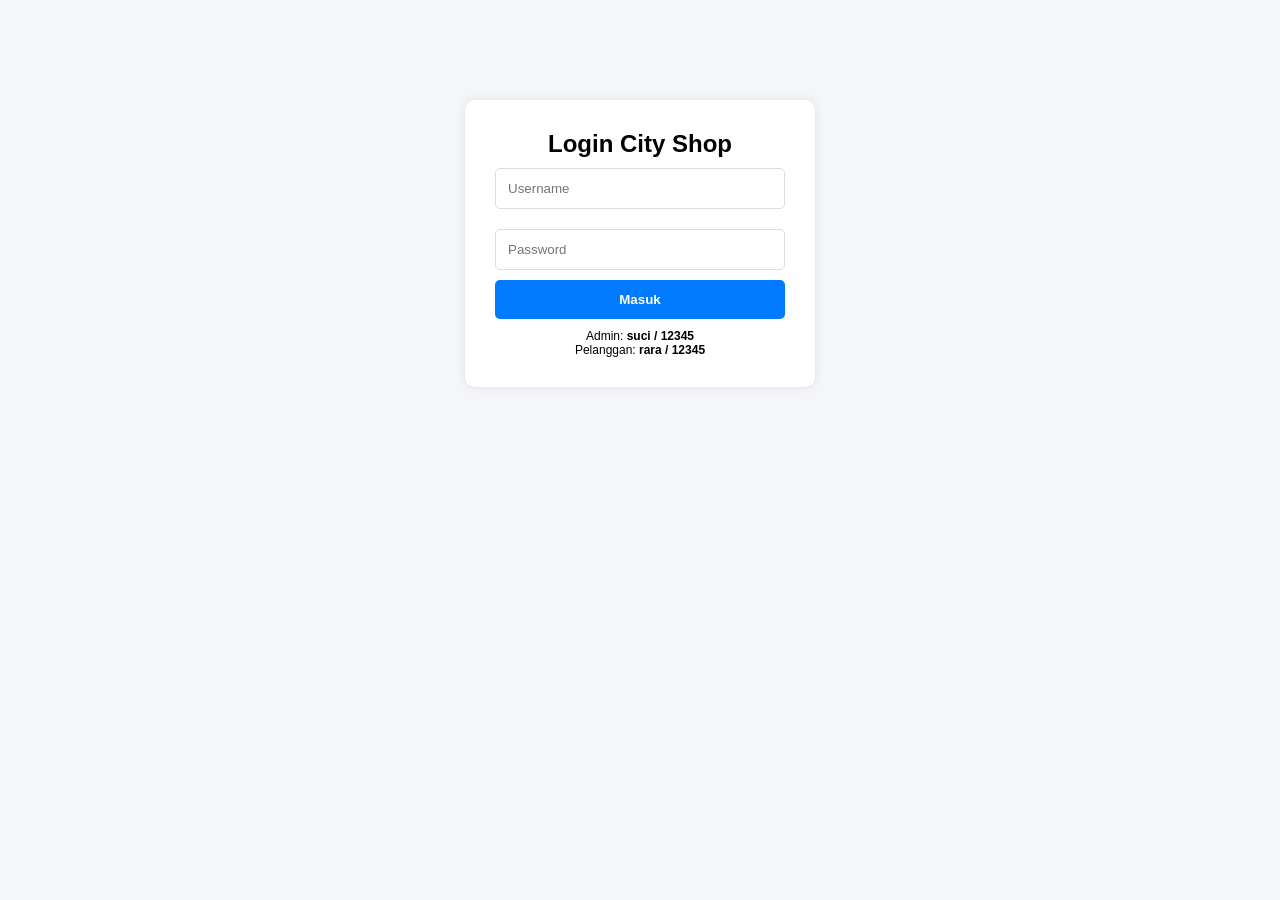
==== commit f228f5bd: "Update admin.html" ====
--- a/admin.html
+++ b/admin.html
@@ -5,1118 +5,426 @@
 <meta name="viewport" content="width=device-width, initial-scale=1.0">
 <title>City Shop</title>
 <style>
-  :root {
-    --primary: #FF4DA6;
-    --secondary: #FF8FD9;
-    --bg-pink: #FFE4F1;
-    --surface: #FFFFFF;
-    --text: #222222;
-    --gray: #888888;
-    --light-gray: #F5F5F5;
-    --radius: 18px;
-    --shadow: 0 4px 15px rgba(255, 77, 166, 0.15);
-  }
-
-  * {
-    margin: 0;
-    padding: 0;
-    box-sizing: border-box;
-    font-family: system-ui, -apple-system, BlinkMacSystemFont, 'Segoe UI', Roboto, sans-serif;
-    -webkit-tap-highlight-color: transparent;
-  }
-
-  body {
-    background-color: var(--bg-pink);
-    color: var(--text);
-    display: flex;
-    justify-content: center;
-    align-items: flex-start;
-    min-height: 100vh;
-  }
-
-  /* CONTAINER APP MOBILE */
-  .app-container {
-    width: 100%;
-    max-width: 480px;
-    background: var(--surface);
-    min-height: 100vh;
-    position: relative;
-    box-shadow: 0 0 25px rgba(0,0,0,0.1);
-    display: flex;
-    flex-direction: column;
-    padding-bottom: 70px;
-  }
-
-  /* TOAST NOTIFICATION */
-  .toast {
-    position: fixed;
-    top: 20px;
-    left: 50%;
-    transform: translateX(-50%) translateY(-100px);
-    background: var(--primary);
-    color: white;
-    padding: 12px 24px;
-    border-radius: 25px;
-    font-weight: bold;
-    font-size: 14px;
-    box-shadow: var(--shadow);
-    z-index: 9999;
-    transition: transform 0.3s cubic-bezier(0.175, 0.885, 0.32, 1.275);
-    text-align: center;
-    max-width: 90%;
-  }
-
-  .toast.show {
-    transform: translateX(-50%) translateY(0);
-  }
-
-  /* ONBOARDING / LOGIN OVERLAY */
-  .onboarding-overlay {
-    position: fixed;
-    top: 0; left: 0; right: 0; bottom: 0;
-    background: var(--bg-pink);
-    z-index: 2000;
-    display: flex;
-    justify-content: center;
-    align-items: center;
-    padding: 20px;
-  }
-
-  .onboarding-card {
-    background: var(--surface);
-    width: 100%;
-    max-width: 400px;
-    padding: 30px 24px;
-    border-radius: var(--radius);
-    box-shadow: var(--shadow);
-    text-align: center;
-  }
-
-  .onboarding-card h2 {
-    color: var(--primary);
-    margin-bottom: 8px;
-    font-size: 24px;
-  }
-
-  .onboarding-card p {
-    color: var(--gray);
-    font-size: 13px;
-    margin-bottom: 20px;
-  }
-
-  .input-group {
-    margin-bottom: 15px;
-    text-align: left;
-  }
-
-  .input-group label {
-    font-size: 12px;
-    font-weight: bold;
-    color: var(--primary);
-    margin-bottom: 5px;
-    display: block;
-  }
-
-  .input-group input, .input-group select, .input-group textarea {
-    width: 100%;
-    padding: 12px 16px;
-    border: 2px solid var(--bg-pink);
-    border-radius: 12px;
-    outline: none;
-    font-size: 14px;
-    background: #FFF9FC;
-    transition: 0.2s;
-  }
-
-  .input-group input:focus, .input-group select:focus, .input-group textarea:focus {
-    border-color: var(--primary);
-    background: white;
-  }
-
-  .btn {
-    width: 100%;
-    padding: 14px;
-    background: var(--primary);
-    color: white;
-    border: none;
-    border-radius: 25px;
-    font-size: 15px;
-    font-weight: bold;
-    cursor: pointer;
-    box-shadow: var(--shadow);
-    transition: 0.2s;
-  }
-
-  .btn:active {
-    transform: scale(0.98);
-  }
-
-  .btn-secondary {
-    background: var(--secondary);
-  }
-
-  .btn-outline {
-    background: transparent;
-    color: var(--primary);
-    border: 2px solid var(--primary);
-    box-shadow: none;
-  }
-
-  /* HEADER STICKY */
-  .header-pink {
-    position: sticky;
-    top: 0;
-    background: var(--primary);
-    color: white;
-    padding: 15px 18px;
-    z-index: 1000;
-    border-bottom-left-radius: 15px;
-    border-bottom-right-radius: 15px;
-    box-shadow: var(--shadow);
-  }
-
-  .header-title {
-    display: flex;
-    justify-content: space-between;
-    align-items: center;
-    font-size: 20px;
-    font-weight: 800;
-  }
-
-  .search-box {
-    margin-top: 10px;
-    position: relative;
-  }
-
-  .search-box input {
-    width: 100%;
-    padding: 10px 16px;
-    border-radius: 20px;
-    border: none;
-    outline: none;
-    font-size: 13px;
-  }
-
-  /* CATEGORY TABS */
-  .category-tabs {
-    display: flex;
-    gap: 8px;
-    padding: 12px 18px;
-    overflow-x: auto;
-    background: white;
-    scrollbar-width: none;
-  }
-
-  .category-tabs::-webkit-scrollbar { display: none; }
-
-  .tab-btn {
-    padding: 8px 16px;
-    background: var(--bg-pink);
-    color: var(--primary);
-    border-radius: 20px;
-    font-size: 12px;
-    font-weight: bold;
-    white-space: nowrap;
-    cursor: pointer;
-    border: none;
-  }
-
-  .tab-btn.active {
-    background: var(--primary);
-    color: white;
-  }
-
-  /* BANNER PROMO */
-  .banner-promo {
-    margin: 10px 18px;
-    background: linear-gradient(135deg, var(--primary), var(--secondary));
-    color: white;
-    padding: 18px;
-    border-radius: var(--radius);
-    text-align: center;
-    box-shadow: var(--shadow);
-  }
-
-  .banner-promo h3 { font-size: 18px; margin-bottom: 4px; }
-  .banner-promo p { font-size: 12px; opacity: 0.9; }
-
-  /* PRODUCT GRID 2 KOLOM */
-  .product-section { padding: 10px 18px; }
-  .section-title { font-size: 16px; font-weight: bold; color: var(--primary); margin-bottom: 12px; }
-
-  .product-grid {
-    display: grid;
-    grid-template-columns: repeat(2, 1fr);
-    gap: 12px;
-  }
-
-  .product-card {
-    background: white;
-    border-radius: var(--radius);
-    padding: 10px;
-    box-shadow: 0 3px 10px rgba(0,0,0,0.05);
-    border: 1px solid var(--bg-pink);
-    display: flex;
-    flex-direction: column;
-    justify-content: space-between;
-    position: relative;
-    cursor: pointer;
-  }
-
-  .badge-diskon {
-    position: absolute;
-    top: 15px; left: 15px;
-    background: var(--primary);
-    color: white;
-    font-size: 10px;
-    font-weight: bold;
-    padding: 3px 8px;
-    border-radius: 10px;
-  }
-
-  .product-card img {
-    width: 100%;
-    height: 120px;
-    object-fit: cover;
-    border-radius: 12px;
-    margin-bottom: 8px;
-  }
-
-  .product-card h4 { font-size: 13px; font-weight: 700; margin-bottom: 4px; color: #333; line-height: 1.2; }
-  .price-old { font-size: 11px; text-decoration: line-through; color: var(--gray); }
-  .price-new { font-size: 14px; font-weight: 800; color: var(--primary); margin-bottom: 4px; }
-  .rating { font-size: 11px; color: #FFA800; margin-bottom: 8px; }
-
-  /* BOTTOM NAVIGATION */
-  .bottom-nav {
-    position: fixed;
-    bottom: 0;
-    width: 100%;
-    max-width: 480px;
-    background: white;
-    display: flex;
-    justify-content: space-around;
-    padding: 10px 0;
-    border-top: 2px solid var(--bg-pink);
-    z-index: 1000;
-  }
-
-  .nav-item {
-    display: flex;
-    flex-direction: column;
-    align-items: center;
-    color: var(--gray);
-    font-size: 11px;
-    font-weight: 600;
-    cursor: pointer;
-    background: none;
-    border: none;
-    position: relative;
-  }
-
-  .nav-item.active { color: var(--primary); }
-  .nav-item span { font-size: 20px; margin-bottom: 2px; }
-
-  .badge-cart {
-    position: absolute;
-    top: -2px; right: 12px;
-    background: var(--primary);
-    color: white;
-    font-size: 9px;
-    font-weight: bold;
-    border-radius: 50%;
-    width: 16px; height: 16px;
-    display: flex;
-    justify-content: center;
-    align-items: center;
-  }
-
-  /* DETAIL PRODUK VIEW */
-  .detail-view {
-    position: fixed;
-    top: 0; left: 0; right: 0; bottom: 0;
-    background: white;
-    z-index: 1500;
-    overflow-y: auto;
-    padding-bottom: 80px;
-  }
-
-  .detail-header {
-    position: sticky;
-    top: 0;
-    background: white;
-    padding: 15px;
-    display: flex;
-    align-items: center;
-    gap: 15px;
-    box-shadow: 0 2px 10px rgba(0,0,0,0.05);
-    z-index: 10;
-  }
-
-  .btn-back {
-    background: var(--bg-pink);
-    border: none;
-    width: 36px; height: 36px;
-    border-radius: 50%;
-    color: var(--primary);
-    font-size: 18px;
-    font-weight: bold;
-    cursor: pointer;
-  }
-
-  .detail-img {
-    width: 100%;
-    height: 280px;
-    object-fit: cover;
-  }
-
-  .detail-content { padding: 20px; }
-  .detail-reviews { margin-top: 20px; border-top: 2px solid var(--bg-pink); padding-top: 15px; }
-
-  .review-item {
-    display: flex;
-    gap: 12px;
-    margin-bottom: 12px;
-    background: var(--bg-pink);
-    padding: 10px;
-    border-radius: 12px;
-  }
-
-  .review-avatar {
-    width: 40px; height: 40px;
-    border-radius: 50%;
-    object-fit: cover;
-  }
-
-  .review-text h5 { font-size: 12px; font-weight: bold; color: var(--primary); }
-  .review-text p { font-size: 11px; color: #444; }
-
-  /* CART VIEW */
-  .cart-item {
-    display: flex;
-    align-items: center;
-    gap: 12px;
-    padding: 12px;
-    background: white;
-    border-radius: 12px;
-    margin-bottom: 10px;
-    box-shadow: 0 2px 8px rgba(0,0,0,0.04);
-    border: 1px solid var(--bg-pink);
-  }
-
-  .cart-item img { width: 60px; height: 60px; border-radius: 8px; object-fit: cover; }
-
-  /* PROFILE VIEW */
-  .profile-card {
-    background: linear-gradient(135deg, var(--primary), var(--secondary));
-    color: white;
-    padding: 24px;
-    border-radius: var(--radius);
-    text-align: center;
-    margin: 18px;
-  }
-
-  .profile-avatar {
-    width: 80px; height: 80px;
-    border-radius: 50%;
-    border: 3px solid white;
-    object-fit: cover;
-    margin-bottom: 10px;
-  }
-
-  .menu-grid {
-    display: grid;
-    grid-template-columns: repeat(4, 1fr);
-    gap: 10px;
-    padding: 0 18px;
-    margin-top: 15px;
-    text-align: center;
-  }
-
-  .menu-box {
-    background: white;
-    padding: 12px 5px;
-    border-radius: 12px;
-    border: 1px solid var(--bg-pink);
-    font-size: 11px;
-    color: var(--text);
-  }
-
-  .menu-box span { font-size: 20px; display: block; margin-bottom: 4px; }
-
-  /* ADMIN VIEW */
-  .admin-sidebar {
-    display: flex;
-    gap: 10px;
-    overflow-x: auto;
-    padding: 12px 18px;
-    background: white;
-  }
-
-  .admin-stats {
-    display: grid;
-    grid-template-columns: repeat(3, 1fr);
-    gap: 10px;
-    padding: 18px;
-  }
-
-  .stat-card {
-    background: white;
-    border: 1px solid var(--bg-pink);
-    padding: 12px;
-    border-radius: 12px;
-    text-align: center;
-  }
-
-  .stat-card h3 { font-size: 18px; color: var(--primary); }
-  .stat-card p { font-size: 10px; color: var(--gray); }
-
-  table { width: 100%; border-collapse: collapse; font-size: 12px; margin-top: 10px; }
-  th, td { border: 1px solid var(--bg-pink); padding: 8px; text-align: left; }
-  th { background: var(--bg-pink); color: var(--primary); }
-
-  .hidden { display: none !important; }
+  * { margin: 0; padding: 0; box-sizing: border-box; font-family: 'Segoe UI', Arial, sans-serif; }
+  body { background: #f4f6f9; }
+
+  /* LOGIN BOX */
+  .login-box { width: 350px; margin: 100px auto; padding: 30px; background: white; border-radius: 10px; box-shadow: 0 0 10px rgba(0,0,0,0.1); }
+  .login-box input { width: 100%; padding: 12px; margin: 10px 0; border: 1px solid #ddd; border-radius: 5px; }
+  .login-box button { width: 100%; padding: 12px; background: #007bff; color: white; border: none; border-radius: 5px; cursor: pointer; font-weight: bold; }
+
+  /* TAMPILAN ADMIN */
+  .admin-header { background: #007bff; color: white; padding: 15px 20px; display: flex; justify-content: space-between; align-items: center; font-size: 20px; font-weight: bold; }
+  .admin-sidebar { background: #2c3e50; color: white; width: 100%; min-height: 250px; padding: 10px 0; }
+  .admin-menu-item { padding: 12px 20px; cursor: pointer; display: flex; align-items: center; gap: 10px; font-weight: 500; font-size: 15px; color: #ecf0f1; border-bottom: 1px solid #34495e; }
+  .admin-menu-item:hover, .admin-menu-item.active { background: #34495e; }
+  .admin-content { padding: 20px; }
+  .admin-card { background: white; padding: 25px; border-radius: 12px; box-shadow: 0 2px 8px rgba(0,0,0,0.05); margin-top: 15px; }
+
+  /* TAMPILAN PELANGGAN */
+  .pelanggan-header { background: #007bff; color: white; padding: 15px; }
+  .pelanggan-top { display: flex; justify-content: space-between; align-items: center; margin-bottom: 15px; }
+  .pelanggan-brand { display: flex; align-items: center; gap: 8px; font-size: 24px; font-weight: bold; }
+  .pelanggan-nav { display: flex; justify-content: space-around; align-items: center; background: #007bff; gap: 5px; }
+  .btn-nav-pelanggan { background: white; color: #007bff; border: none; padding: 8px 12px; border-radius: 20px; font-size: 12px; font-weight: bold; cursor: pointer; display: flex; align-items: center; gap: 4px; box-shadow: 0 2px 4px rgba(0,0,0,0.1); }
+  
+  /* GRID PRODUK PELANGGAN */
+  .produk-grid { display: grid; grid-template-columns: repeat(2, 1fr); gap: 12px; padding: 15px; }
+  .produk-card { background: white; border-radius: 12px; overflow: hidden; box-shadow: 0 2px 8px rgba(0,0,0,0.08); display: flex; flex-direction: column; justify-content: space-between; }
+  .produk-img { position: relative; width: 100%; height: 160px; background: #eee; }
+  .produk-img img { width: 100%; height: 100%; object-fit: cover; }
+  .badge { position: absolute; top: 8px; left: 8px; background: red; color: white; padding: 3px 8px; border-radius: 6px; font-size: 10px; font-weight: bold; }
+  .produk-info { padding: 10px; display: flex; flex-direction: column; flex-grow: 1; }
+  .produk-info h3 { font-size: 14px; margin-top: 4px; color: #000; font-weight: bold; line-height: 1.2; }
+  .deskripsi-singkat { font-size: 12px; color: #444; height: 32px; overflow: hidden; margin: 4px 0; line-height: 1.3; }
+  .harga { color: #007bff; font-weight: bold; font-size: 15px; }
+  .harga span { color: #999; font-size: 11px; text-decoration: line-through; margin-left: 5px; }
+  .btn-action { display: flex; gap: 6px; margin-top: 8px; }
+  .btn-keranjang { flex: 1; background: #007bff; color: white; border: none; padding: 8px; border-radius: 8px; font-weight: bold; cursor: pointer; font-size: 11px; }
+  .btn-beli { flex: 1; background: #28a745; color: white; border: none; padding: 8px; border-radius: 8px; font-weight: bold; cursor: pointer; font-size: 11px; }
+
+  /* COMMON */
+  .btn-logout { background: red; color: white; border: none; padding: 8px 16px; border-radius: 6px; font-weight: bold; cursor: pointer; }
+  .keranjang-icon { position: relative; font-size: 22px; cursor: pointer; color: white; }
+  .keranjang-count { position: absolute; top: -5px; right: -8px; background: red; color: white; border-radius: 50%; padding: 2px 6px; font-size: 10px; font-weight: bold; }
+  .page { display: none; }
+  table { width: 100%; border-collapse: collapse; margin-top: 10px; font-size: 13px; }
+  table, th, td { border: 1px solid #ddd; padding: 8px; text-align: left; }
+  th { background: #007bff; color: white; }
+  .form-input input, .form-input select, .form-input textarea { width: 100%; padding: 10px; margin: 8px 0; border: 1px solid #ddd; border-radius: 5px; }
+  
+  /* POPUP KERANJANG & ITEM DESIGN */
+  .overlay { position: fixed; top:0; left:0; width:100%; height:100%; background:rgba(0,0,0,0.5); display:none; z-index:15; }
+  .overlay.show { display:block; }
+  .popup-keranjang { position: fixed; bottom: 0; left: 0; width: 100%; background: white; border-radius: 20px 20px 0 0; padding: 20px; transform: translateY(100%); transition: 0.3s; z-index: 20; max-height:70vh; overflow-y:auto; }
+  .popup-keranjang.show { transform: translateY(0); }
+  
+  .item-keranjang { display: flex; justify-content: space-between; align-items: center; padding: 8px 0; border-bottom: 1px solid #eee; }
+  .btn-hapus-item { background: #dc3545; color: white; border: none; padding: 4px 8px; border-radius: 5px; font-size: 11px; cursor: pointer; font-weight: bold; }
+  .btn-hapus-item:hover { background: #bd2130; }
 </style>
 </head>
 <body>
 
-<div id="toast" class="toast">Notifikasi</div>
-
-<div class="app-container">
-
-  <!-- ONBOARDING WIZARD OVERLAY -->
-  <div id="onboardingOverlay" class="onboarding-overlay">
-    <div class="onboarding-card">
-      <h2 style="font-size: 28px; margin-bottom: 2px;">🛍️ City Shop</h2>
-      <p style="margin-bottom: 15px; font-weight: 600; color: var(--primary);">Cute & Modern Shopping</p>
-      
-      <!-- STEP 1: EMAIL -->
-      <div id="step1">
-        <p>Langkah 1/2: Masukkan Email Anda</p>
-        <div class="input-group">
-          <label>EMAIL</label>
-          <input type="email" id="onboardEmail" placeholder="contoh: rara@city.com">
+<!-- 1. HALAMAN LOGIN -->
+<div class="login-box" id="loginBox">
+  <h2 style="text-align:center;">Login City Shop</h2>
+  <input type="text" id="username" placeholder="Username">
+  <input type="password" id="password" placeholder="Password">
+  <button onclick="login()">Masuk</button>
+  <p id="error" style="color:red; text-align:center; margin-top:10px;"></p>
+  <p style="text-align:center; font-size:12px; margin-top:10px;">
+    Admin: <b>suci / 12345</b><br>
+    Pelanggan: <b>rara / 12345</b>
+  </p>
+</div>
+
+<!-- 2. DASHBOARD ADMIN -->
+<div id="adminDashboard" class="page">
+  <div class="admin-header">
+    <span>City Shop Admin</span>
+    <button class="btn-logout" onclick="logout()">Logout</button>
+  </div>
+  
+  <div class="admin-sidebar">
+    <div class="admin-menu-item active" onclick="showAdminPage('adminDash')">📊 Dashboard</div>
+    <div class="admin-menu-item" onclick="showAdminPage('adminInput')">➕ Input Barang</div>
+    <div class="admin-menu-item" onclick="showAdminPage('adminView')">📦 View Barang</div>
+    <div class="admin-menu-item" onclick="showAdminPage('adminSetor')">💰 Setor Barang</div>
+    <div class="admin-menu-item" onclick="showAdminPage('adminLaporan')">📑 Laporan</div>
+  </div>
+
+  <div class="admin-content">
+    <!-- SUB PAGE: DASHBOARD -->
+    <div id="adminDash" class="admin-subpage">
+      <h2 style="font-size:24px;">Dashboard</h2>
+      <div class="admin-card">
+        <h3 id="totalBarangText" style="font-size:20px;">Total Barang: 0</h3>
+      </div>
+    </div>
+
+    <!-- SUB PAGE: INPUT BARANG -->
+    <div id="adminInput" class="admin-subpage" style="display:none;">
+      <h2>Input Barang Baru</h2>
+      <div class="admin-card form-input">
+        <input type="text" id="namaBarang" placeholder="Nama Barang">
+        <select id="kategoriBarang">
+          <option value="sepatu">Sepatu</option>
+          <option value="sekolah">Alat Sekolah</option>
+          <option value="baju">Baju</option>
+        </select>
+        <input type="number" id="hargaBarang" placeholder="Harga Jual (Rp)">
+        <input type="number" id="hargaCoretBarang" placeholder="Harga Coret (Rp)">
+        <input type="text" id="gambarBarang" placeholder="URL Gambar Produk (https://...)">
+        <textarea id="deskripsiBarang" placeholder="Deskripsi Singkat"></textarea>
+        <button style="padding:10px; background:#28a745; color:white; border:none; border-radius:5px; cursor:pointer; font-weight:bold;" onclick="tambahBarang()">+ Simpan Barang</button>
+      </div>
+    </div>
+
+    <!-- SUB PAGE: VIEW BARANG -->
+    <div id="adminView" class="admin-subpage" style="display:none;">
+      <h2>Daftar Stok Barang</h2>
+      <div class="admin-card">
+        <table>
+          <thead><tr><th>Gambar</th><th>Nama</th><th>Harga</th><th>Aksi</th></tr></thead>
+          <tbody id="tabelStokAdmin"></tbody>
+        </table>
+      </div>
+    </div>
+
+    <!-- SUB PAGE: SETOR BARANG -->
+    <div id="adminSetor" class="admin-subpage" style="display:none;">
+      <h2>Setor Barang</h2>
+      <div class="admin-card">
+        <p>Fitur penerimaan pasokan barang gudang.</p>
+      </div>
+    </div>
+
+    <!-- SUB PAGE: LAPORAN -->
+    <div id="adminLaporan" class="admin-subpage" style="display:none;">
+      <h2>Laporan Penjualan</h2>
+      <div class="admin-card">
+        <h3 id="totalPenjualanAdmin">Total Penjualan: Rp0</h3>
+        <table>
+          <thead><tr><th>Tanggal</th><th>Pelanggan</th><th>Barang</th><th>Total</th></tr></thead>
+          <tbody id="tabelLaporanAdmin"></tbody>
+        </table>
+      </div>
+    </div>
+  </div>
+</div>
+
+<!-- 3. DASHBOARD PELANGGAN -->
+<div id="pelangganDashboard" class="page">
+  <div class="pelanggan-header">
+    <div class="pelanggan-top">
+      <div class="pelanggan-brand">
+        🛍️ City Shop
+      </div>
+      <button class="btn-logout" onclick="logout()">Logout</button>
+    </div>
+    <div class="pelanggan-nav">
+      <button class="btn-nav-pelanggan" onclick="showPelangganPage('tokoPage')">🏪 Toko</button>
+      <button class="btn-nav-pelanggan" onclick="showPelangganPage('pengirimanPage')">🚚 Pengiriman</button>
+      <button class="btn-nav-pelanggan" onclick="showPelangganPage('laporanPelangganPage')">📑 Laporan</button>
+      <div class="keranjang-icon" onclick="toggleKeranjang()">🛒<span class="keranjang-count" id="jumlahKeranjang">0</span></div>
+    </div>
+  </div>
+
+  <!-- SUB PAGE: TOKO -->
+  <div id="tokoPage" class="pelanggan-subpage">
+    <div class="produk-grid" id="daftarProduk"></div>
+  </div>
+
+  <!-- SUB PAGE: PENGIRIMAN -->
+  <div id="pengirimanPage" class="pelanggan-subpage" style="display:none; padding:15px;">
+    <h2>🚚 Status Pengiriman</h2>
+    <div style="background:white; padding:15px; border-radius:10px; margin-top:10px;">
+      <table>
+        <thead><tr><th>Tanggal</th><th>Barang</th><th>Jml</th><th>Status</th></tr></thead>
+        <tbody id="tabelPesananPelanggan"></tbody>
+      </table>
+    </div>
+  </div>
+
+  <!-- SUB PAGE: LAPORAN PELANGGAN -->
+  <div id="laporanPelangganPage" class="pelanggan-subpage" style="display:none; padding:15px;">
+    <h2>📑 Riwayat Transaksi Anda</h2>
+    <div style="background:white; padding:15px; border-radius:10px; margin-top:10px;">
+      <table>
+        <thead><tr><th>Tanggal</th><th>Barang</th><th>Total</th></tr></thead>
+        <tbody id="tabelRiwayatPelanggan"></tbody>
+      </table>
+    </div>
+  </div>
+</div>
+
+<!-- OVERLAY & POPUP KERANJANG -->
+<div class="overlay" id="overlay" onclick="toggleKeranjang()"></div>
+<div class="popup-keranjang" id="popupKeranjang">
+  <div style="display:flex; justify-content:space-between; font-weight:bold; font-size:18px; margin-bottom:15px;">
+    <span>Keranjang Belanja</span>
+    <span onclick="toggleKeranjang()" style="cursor:pointer; font-weight:bold;">×</span>
+  </div>
+  <div id="isiKeranjang">Kosong</div>
+  <div style="font-weight:bold; font-size:18px; color:#007bff; margin-top:15px; text-align:right;" id="totalHarga">Total: Rp0</div>
+  <button style="width:100%; background:#007bff; color:white; border:none; padding:12px; border-radius:8px; font-weight:bold; margin-top:15px; cursor:pointer;" onclick="checkout()">Bayar</button>
+</div>
+
+<script>
+// DATA DEFAULT
+const produkAwal = [
+    {id: 1, kategori: "sepatu", nama: "Sepatu Sneakers Sekolah", deskripsi: "Warna putih, sol empuk", harga: 180000, coret: 220000, gambar: "https://images.unsplash.com/photo-1542291026-7eec264c27ff?w=500"},
+    {id: 2, kategori: "sepatu", nama: "Sepatu Olahraga Pria", deskripsi: "Buat lari dan gym", harga: 250000, coret: 300000, gambar: "https://images.unsplash.com/photo-1543508282-6319a3e262ad?w=500"},
+    {id: 4, kategori: "baju", nama: "Oversize", deskripsi: "Bahan cotton 24s", harga: 89000, coret: 110000, gambar: "https://images.unsplash.com/photo-1521572163474-6864f9cf17ab?w=500"},
+    {id: 7, kategori: "sekolah", nama: "Tas Ransel Sekolah", deskripsi: "Kapasitas 20L muat banyak buku", harga: 150000, coret: 200000, gambar: "https://images.unsplash.com/photo-1553062407-98eeb64c6a62?w=500"}
+];
+
+let produk = JSON.parse(localStorage.getItem('produkCityShop')) || produkAwal;
+let pesanan = JSON.parse(localStorage.getItem('pesanan')) || [];
+let keranjang = [];
+let userLogin = "";
+
+function login(){
+  let u = document.getElementById('username').value.toLowerCase();
+  let p = document.getElementById('password').value;
+
+  if(u === "suci" && p === "12345"){
+    userLogin = u;
+    document.getElementById('loginBox').style.display = 'none';
+    document.getElementById('adminDashboard').style.display = 'block';
+    updateAdminDash();
+  } else if(u === "rara" && p === "12345"){
+    userLogin = u;
+    document.getElementById('loginBox').style.display = 'none';
+    document.getElementById('pelangganDashboard').style.display = 'block';
+    tampilkanProdukPelanggan();
+    loadPesananPelanggan();
+  } else {
+    document.getElementById('error').innerText = "Username atau Password salah!";
+  }
+}
+
+function logout(){ location.reload(); }
+
+/* --- SYSTEM ADMIN --- */
+function showAdminPage(pageId){
+  document.querySelectorAll('.admin-subpage').forEach(el => el.style.display = 'none');
+  document.getElementById(pageId).style.display = 'block';
+  
+  if(pageId === 'adminDash') updateAdminDash();
+  if(pageId === 'adminView') loadStokAdmin();
+  if(pageId === 'adminLaporan') loadLaporanAdmin();
+}
+
+function updateAdminDash(){
+  document.getElementById('totalBarangText').innerText = "Total Barang: " + produk.length;
+}
+
+function tambahBarang(){
+  let nama = document.getElementById('namaBarang').value;
+  let kat = document.getElementById('kategoriBarang').value;
+  let harga = parseInt(document.getElementById('hargaBarang').value);
+  let coret = parseInt(document.getElementById('hargaCoretBarang').value) || harga;
+  let gambar = document.getElementById('gambarBarang').value || "https://images.unsplash.com/photo-1542291026-7eec264c27ff?w=500";
+  let deskripsi = document.getElementById('deskripsiBarang').value;
+
+  if(!nama || !harga){ alert('Isi nama dan harga!'); return; }
+
+  produk.push({ id: Date.now(), kategori: kat, nama: nama, deskripsi: deskripsi, harga: harga, coret: coret, gambar: gambar });
+  localStorage.setItem('produkCityShop', JSON.stringify(produk));
+  alert('Barang Berhasil Ditambahkan!');
+  showAdminPage('adminView');
+}
+
+function hapusBarang(id){
+  produk = produk.filter(p => p.id !== id);
+  localStorage.setItem('produkCityShop', JSON.stringify(produk));
+  loadStokAdmin();
+  updateAdminDash();
+}
+
+function loadStokAdmin(){
+  let html = '';
+  produk.forEach(p => {
+    html += `<tr>
+      <td><img src="${p.gambar}" style="width:40px; height:40px; object-fit:cover;"></td>
+      <td>${p.nama}</td>
+      <td>Rp${p.harga.toLocaleString('id-ID')}</td>
+      <td><button style="background:red; color:white; border:none; padding:4px 8px; border-radius:4px; cursor:pointer;" onclick="hapusBarang(${p.id})">Hapus</button></td>
+    </tr>`;
+  });
+  document.getElementById('tabelStokAdmin').innerHTML = html;
+}
+
+function loadLaporanAdmin(){
+  let total = pesanan.reduce((a,b)=>a+b.total,0);
+  document.getElementById('totalPenjualanAdmin').innerText = "Total Penjualan: Rp" + total.toLocaleString('id-ID');
+  let html = '';
+  pesanan.forEach(p => {
+    html += `<tr><td>${p.tanggal}</td><td>${p.pelanggan}</td><td>${p.barang}</td><td>Rp${p.total.toLocaleString('id-ID')}</td></tr>`;
+  });
+  document.getElementById('tabelLaporanAdmin').innerHTML = html || '<tr><td colspan="4" style="text-align:center;">Belum ada penjualan</td></tr>';
+}
+
+/* --- SYSTEM PELANGGAN --- */
+function showPelangganPage(pageId){
+  document.querySelectorAll('.pelanggan-subpage').forEach(el => el.style.display = 'none');
+  document.getElementById(pageId).style.display = 'block';
+}
+
+function tampilkanProdukPelanggan(){
+  let html = '';
+  produk.forEach(p => {
+    html += `
+    <div class="produk-card">
+        <div class="produk-img">
+            <div class="badge">Promo</div>
+            <img src="${p.gambar}" alt="${p.nama}">
         </div>
-        <button class="btn" onclick="nextStep(2)">Lanjut ➔</button>
-      </div>
-
-      <!-- STEP 2: USERNAME & PASSWORD -->
-      <div id="step2" class="hidden">
-        <p>Langkah 2/2: Masuk ke Akun Anda</p>
-        <div class="input-group">
-          <label>USERNAME</label>
-          <input type="text" id="onboardUsername" placeholder="rara (pelanggan) / suci (admin)">
+        <div class="produk-info">
+            <h3>${p.nama}</h3>
+            <div class="deskripsi-singkat">${p.deskripsi}</div>
+            <div class="harga">Rp${p.harga.toLocaleString('id-ID')} <span>Rp${p.coret.toLocaleString('id-ID')}</span></div>
+            <div class="btn-action">
+                <button class="btn-keranjang" onclick="tambahKeranjang(${p.id})">+ Keranjang</button>
+                <button class="btn-beli" onclick="beliLangsung(${p.id})">Beli</button>
+            </div>
         </div>
-        <div class="input-group">
-          <label>PASSWORD</label>
-          <input type="password" id="onboardPassword" placeholder="1234 / 12345">
+    </div>`;
+  });
+  document.getElementById('daftarProduk').innerHTML = html;
+}
+
+function tambahKeranjang(id){
+  let p = produk.find(item => item.id === id);
+  let k = keranjang.find(item => item.id === id);
+  if(k) k.jumlah++;
+  else keranjang.push({...p, jumlah: 1});
+  updateKeranjang();
+  alert(p.nama + " masuk keranjang!");
+}
+
+/* FUNGSI HAPUS ITEM DARI KERANJANG */
+function hapusKeranjang(id){
+  keranjang = keranjang.filter(item => item.id !== id);
+  updateKeranjang();
+}
+
+function updateKeranjang(){
+  document.getElementById('jumlahKeranjang').innerText = keranjang.reduce((a,b)=>a+b.jumlah, 0);
+  let html = ''; let total = 0;
+  
+  if(keranjang.length === 0){
+    html = '<p style="text-align:center; color:#888; padding:10px 0;">Keranjang Kosong</p>';
+  } else {
+    keranjang.forEach(k => {
+      total += k.harga * k.jumlah;
+      html += `
+      <div class="item-keranjang">
+        <div>
+          <div style="font-weight:bold; font-size:14px;">${k.nama}</div>
+          <div style="font-size:12px; color:#555;">${k.jumlah} x Rp${k.harga.toLocaleString('id-ID')}</div>
         </div>
-        <div style="display:flex; gap:10px;">
-          <button class="btn btn-outline" onclick="nextStep(1)">Kembali</button>
-          <button class="btn" onclick="selesaiOnboarding()">Masuk</button>
-        </div>
-      </div>
-    </div>
-  </div>
-
-  <!-- HEADER STICKY -->
-  <div id="headerPink" class="header-pink">
-    <div class="header-title">
-      <span>🛍️ City Shop</span>
-      <span id="roleBadge" style="font-size: 12px; background: rgba(255,255,255,0.2); padding: 4px 10px; border-radius: 12px;">Customer</span>
-    </div>
-    <div class="search-box">
-      <input type="text" id="searchInput" placeholder="Cari mochi, outfit, promo..." onkeyup="filterProduk()">
-    </div>
-  </div>
-
-  <!-- MAIN VIEWS -->
-  <div id="mainContent" style="flex: 1;">
-
-    <!-- 1. HOME VIEW -->
-    <div id="homeView">
-      <div class="category-tabs">
-        <button class="tab-btn active" onclick="filterKategori('semua', this)">Semua</button>
-        <button class="tab-btn" onclick="filterKategori('MochiFood', this)">MochiFood</button>
-        <button class="tab-btn" onclick="filterKategori('MochiOutfit', this)">MochiOutfit</button>
-        <button class="tab-btn" onclick="filterKategori('Promo', this)">Promo</button>
-      </div>
-
-      <div class="banner-promo">
-        <h3>⚡ FLASH SALE 9.9 ⚡</h3>
-        <p>Diskon spesial serba murah hingga 90%!</p>
-      </div>
-
-      <div class="product-section">
-        <div class="section-title">Rekomendasi Untuk Anda</div>
-        <div class="product-grid" id="productGrid"></div>
-      </div>
-    </div>
-
-    <!-- 2. CART VIEW -->
-    <div id="cartView" class="hidden" style="padding: 18px;">
-      <div class="section-title">Keranjang Belanja</div>
-      <div id="cartList"></div>
-      
-      <div style="background: white; padding: 15px; border-radius: 12px; border: 1px solid var(--bg-pink); margin-top: 15px;">
-        <div style="display: flex; justify-content: space-between; font-size: 13px; margin-bottom: 5px;">
-          <span>Subtotal Produk:</span>
-          <span id="subtotalText">Rp 0</span>
-        </div>
-        <div style="display: flex; justify-content: space-between; font-size: 13px; margin-bottom: 10px;">
-          <span>Ongkos Kirim (Flat):</span>
-          <span>Rp 20.000</span>
-        </div>
-        <hr style="border: 0; border-top: 1px dashed var(--bg-pink); margin-bottom: 10px;">
-        <div style="display: flex; justify-content: space-between; font-weight: bold; color: var(--primary); font-size: 16px; margin-bottom: 15px;">
-          <span>Total Pembayaran:</span>
-          <span id="totalText">Rp 0</span>
-        </div>
-        <button class="btn" onclick="checkout()">Bayar Sekarang</button>
-      </div>
-    </div>
-
-    <!-- 3. PROFILE VIEW -->
-    <div id="profileView" class="hidden">
-      <div class="profile-card">
-        <img src="https://images.unsplash.com/photo-1534528741775-53994a69daeb?w=200" class="profile-avatar" alt="User">
-        <h3 id="profName">Rara</h3>
-        <p id="profEmail" style="font-size: 12px; opacity: 0.9;">rara@city.com</p>
-        <span style="display:inline-block; margin-top:8px; background: white; color: var(--primary); font-weight: bold; font-size: 10px; padding: 4px 12px; border-radius: 12px;">VIP MEMBER</span>
-      </div>
-
-      <div style="padding: 0 18px;">
-        <div class="section-title">Pesanan Saya</div>
-        <div class="menu-grid" style="padding: 0; margin-bottom: 20px;">
-          <div class="menu-box"><span>💳</span>Belum Bayar</div>
-          <div class="menu-box"><span>📦</span>Dikemas</div>
-          <div class="menu-box"><span>🚚</span>Dikirim</div>
-          <div class="menu-box"><span>⭐</span>Penilaian</div>
-        </div>
-
-        <div class="section-title">Fitur Lainnya</div>
-        <div class="menu-grid" style="padding: 0; grid-template-columns: repeat(3, 1fr); margin-bottom: 20px;">
-          <div class="menu-box"><span>👛</span>CityPay</div>
-          <div class="menu-box"><span>🍱</span>CityFood</div>
-          <div class="menu-box"><span>🎟️</span>Voucher Saya</div>
-        </div>
-
-        <button class="btn btn-outline" style="margin-top: 10px;" onclick="logout()">Keluar Akun</button>
-      </div>
-    </div>
-
-    <!-- 4. ADMIN VIEW (meila) -->
-    <div id="adminView" class="hidden">
-      <div class="admin-sidebar">
-        <button class="tab-btn active" onclick="switchAdminTab('dash', this)">Dashboard</button>
-        <button class="tab-btn" onclick="switchAdminTab('input', this)">Input Barang</button>
-        <button class="tab-btn" onclick="switchAdminTab('data', this)">Data Barang</button>
-        <button class="tab-btn" onclick="switchAdminTab('pesanan', this)">Pesanan</button>
-      </div>
-
-      <div id="adminDash">
-        <div class="admin-stats">
-          <div class="stat-card">
-            <h3 id="statTotalBarang">0</h3>
-            <p>Total Barang</p>
-          </div>
-          <div class="stat-card">
-            <h3 id="statTotalStok">0</h3>
-            <p>Total Stok</p>
-          </div>
-          <div class="stat-card">
-            <h3 id="statTotalPesanan">0</h3>
-            <p>Total Pesanan</p>
-          </div>
-        </div>
-      </div>
-
-      <div id="adminInput" class="hidden" style="padding: 18px;">
-        <div class="section-title">Input Barang Baru</div>
-        <div class="input-group">
-          <label>NAMA BARANG</label>
-          <input type="text" id="admNama" placeholder="Nama Produk">
-        </div>
-        <div class="input-group">
-          <label>KATEGORI</label>
-          <select id="admKategori">
-            <option value="MochiFood">MochiFood</option>
-            <option value="MochiOutfit">MochiOutfit</option>
-            <option value="Promo">Promo</option>
-          </select>
-        </div>
-        <div class="input-group">
-          <label>HARGA (Rp)</label>
-          <input type="number" id="admHarga" placeholder="Harga Jual">
-        </div>
-        <div class="input-group">
-          <label>STOK</label>
-          <input type="number" id="admStok" placeholder="Jumlah Stok">
-        </div>
-        <div class="input-group">
-          <label>URL GAMBAR</label>
-          <input type="text" id="admImg" placeholder="https://...">
-        </div>
-        <button class="btn" onclick="adminSimpanBarang()">+ Simpan Barang</button>
-      </div>
-
-      <div id="adminData" class="hidden" style="padding: 18px;">
-        <div class="section-title">Data Barang</div>
-        <div style="overflow-x: auto;">
-          <table>
-            <thead>
-              <tr><th>Gambar</th><th>Nama</th><th>Harga</th><th>Stok</th><th>Aksi</th></tr>
-            </thead>
-            <tbody id="tabelBarangAdmin"></tbody>
-          </table>
-        </div>
-      </div>
-
-      <div id="adminPesanan" class="hidden" style="padding: 18px;">
-        <div class="section-title">Tabel Pesanan</div>
-        <div style="overflow-x: auto;">
-          <table>
-            <thead>
-              <tr><th>Tanggal</th><th>Pelanggan</th><th>Total</th><th>Status</th></tr>
-            </thead>
-            <tbody id="tabelPesananAdmin"></tbody>
-          </table>
-        </div>
-      </div>
-    </div>
-
-  </div>
-
-  <!-- DETAIL PRODUK MODAL VIEW -->
-  <div id="detailView" class="detail-view hidden">
-    <div class="detail-header">
-      <button class="btn-back" onclick="closeDetail()">←</button>
-      <span style="font-weight: bold; font-size: 16px;">Detail Produk</span>
-    </div>
-    <img id="detailImg" class="detail-img" src="" alt="Detail">
-    <div class="detail-content">
-      <h2 id="detailNama" style="font-size: 18px; color: var(--text);"></h2>
-      <div style="margin: 8px 0;">
-        <span id="detailHargaNew" class="price-new" style="font-size: 20px;"></span>
-        <span id="detailHargaOld" class="price-old" style="margin-left: 8px;"></span>
-      </div>
-      <p id="detailDeskripsi" style="font-size: 13px; color: #555; line-height: 1.5; margin-bottom: 15px;"></p>
-
-      <div style="display: flex; gap: 10px; margin-bottom: 20px;">
-        <button class="btn btn-outline" style="flex: 1;" onclick="tambahKeKeranjangAktif()">+ Keranjang</button>
-        <button class="btn" style="flex: 1;" onclick="beliSekarangAktif()">🛒 Beli Sekarang</button>
-      </div>
-
-      <div class="detail-reviews">
-        <div class="section-title">Penilaian Produk</div>
-        <div class="review-item">
-          <img src="https://images.unsplash.com/photo-1494790108377-be9c29b29330?w=100" class="review-avatar" alt="Reviewer">
-          <div class="review-text">
-            <h5>Siti Rahma</h5>
-            <p>⭐⭐⭐⭐⭐ Produk sangat bagus, pengiriman cepat sekali!</p>
-          </div>
-        </div>
-        <div class="review-item">
-          <img src="https://images.unsplash.com/photo-1517841905240-472988babdf9?w=100" class="review-avatar" alt="Reviewer">
-          <div class="review-text">
-            <h5>Annisa Vina</h5>
-            <p>⭐⭐⭐⭐⭐ Kualitasnya recommended bgt untuk City Shop!</p>
-          </div>
-        </div>
-        <div class="review-item">
-          <img src="https://images.unsplash.com/photo-1524504388940-b1c1722653e1?w=100" class="review-avatar" alt="Reviewer">
-          <div class="review-text">
-            <h5>Dinda Permata</h5>
-            <p>⭐⭐⭐⭐⭐ Warna cantikk pink-nya pas banget, suka banget!</p>
-          </div>
-        </div>
-      </div>
-    </div>
-  </div>
-
-  <!-- BOTTOM NAVIGATION BAR -->
-  <div id="bottomNav" class="bottom-nav">
-    <button class="nav-item active" onclick="switchNav('home', this)">
-      <span>🏠</span> Home
-    </button>
-    <button class="nav-item" onclick="switchNav('cart', this)">
-      <span>🛒</span> Keranjang
-      <div id="cartBadge" class="badge-cart">0</div>
-    </button>
-    <button class="nav-item" onclick="switchNav('profile', this)">
-      <span>👤</span> Akun
-    </button>
-  </div>
-
-</div>
-
-<script>
-// INITIAL DATA DEFAULT
-const initialBarang = [
-  { id: 1, nama: "Ayam Geprek Sambal Mochi", harga: 25000, old: 30000, diskon: "16%", rating: "⭐ 4.8", stok: 20, kategori: "MochiFood", img: "https://images.unsplash.com/photo-1626082927389-6cd097cdc6ec?w=400", deskripsi: "Ayam geprek renyah gurih disiram sambal khas yang lezat dan nikmat." },
-  { id: 2, nama: "Nasi Goreng Spesial Pink", harga: 22000, old: 28000, diskon: "21%", rating: "⭐ 4.9", stok: 15, kategori: "MochiFood", img: "https://images.unsplash.com/photo-1603133872878-684f208fb84b?w=400", deskripsi: "Nasi goreng spesial harum lezat dengan pelengkap sosis dan telur." },
-  { id: 3, nama: "Matcha Latte Creamy", harga: 18000, old: 22000, diskon: "18%", rating: "⭐ 4.7", stok: 30, kategori: "MochiFood", img: "https://images.unsplash.com/photo-1536256263959-770b48d82b0a?w=400", deskripsi: "Minuman matcha jepang asli dipadukan susu segar nan lembut." },
-  { id: 4, nama: "Es Krim Mochi Strawbery", harga: 15000, old: 20000, diskon: "25%", rating: "⭐ 5.0", stok: 25, kategori: "Promo", img: "https://images.unsplash.com/photo-1563805042-7684c019e1cb?w=400", deskripsi: "Mochi dingin kenyal berisi es krim rasa strawbery manis segar." },
-  { id: 5, nama: "Cardigan Pink Soft Kpop", harga: 125000, old: 200000, diskon: "37%", rating: "⭐ 4.9", stok: 10, kategori: "MochiOutfit", img: "https://images.unsplash.com/photo-1434389677669-e08b4cac3105?w=400", deskripsi: "Cardigan berbahan rajut premium yang nyaman, hangat, dan stylish." },
-  { id: 6, nama: "Sweater Oversize Cute", harga: 110000, old: 180000, diskon: "38%", rating: "⭐ 4.8", stok: 12, kategori: "MochiOutfit", img: "https://images.unsplash.com/photo-1556905055-8f358a7a47b2?w=400", deskripsi: "Sweater kekinian gaya ala Korea warna pink pastel yang imut." }
-];
-
-// APP STATE MANAGEMENT
-let barang = JSON.parse(localStorage.getItem('barang')) || initialBarang;
-let cart = JSON.parse(localStorage.getItem('mochiCart')) || [];
-let currentUser = JSON.parse(localStorage.getItem('mochiUser')) || null;
-let pesananList = JSON.parse(localStorage.getItem('mochiPesanan')) || [];
-let activeDetailProduct = null;
-let currentOnboardStep = 1;
-
-// INIT RUN
-window.onload = function() {
-  localStorage.setItem('barang', JSON.stringify(barang));
-  checkAuthStatus();
-  renderProduk(barang);
-  updateCartBadge();
-};
-
-// TOAST FUNCTION
-function showToast(msg) {
-  const toast = document.getElementById('toast');
-  toast.innerText = msg;
-  toast.classList.add('show');
-  setTimeout(() => toast.classList.remove('show'), 2500);
-}
-
-// ONBOARDING WIZARD
-function nextStep(step) {
-  if(step === 2) {
-    const email = document.getElementById('onboardEmail').value;
-    if(!email) { showToast("Selesaikan isi email dulu ya!"); return; }
-  }
-  document.getElementById('step1').classList.add('hidden');
-  document.getElementById('step2').classList.add('hidden');
-  document.getElementById(`step${step}`).classList.remove('hidden');
-  currentOnboardStep = step;
-}
-
-function selesaiOnboarding() {
-  const email = document.getElementById('onboardEmail').value || 'rara@city.com';
-  const u = document.getElementById('onboardUsername').value.trim();
-  const p = document.getElementById('onboardPassword').value.trim();
-
-  if(u === "rara" && p === "1234") {
-    currentUser = { username: "rara", email: email, role: "customer" };
-  } else if(u === "suci" && p === "12345") {
-    currentUser = { username: "suci", email: email, role: "admin" };
-  } else {
-    showToast("Username / Password salah!");
-    return;
-  }
-
-  localStorage.setItem('mochiUser', JSON.stringify(currentUser));
-  document.getElementById('onboardingOverlay').classList.add('hidden');
-  showToast(`Selamat Datang, ${currentUser.username}!`);
-  checkAuthStatus();
-}
-
-function logout() {
-  localStorage.removeItem('mochiUser');
-  currentUser = null;
-  document.getElementById('onboardingOverlay').classList.remove('hidden');
-  nextStep(1);
-  showToast("Berhasil Keluar");
-}
-
-function checkAuthStatus() {
-  if(!currentUser) {
-    document.getElementById('onboardingOverlay').classList.remove('hidden');
-    return;
-  } else {
-    document.getElementById('onboardingOverlay').classList.add('hidden');
-  }
-
-  const badge = document.getElementById('roleBadge');
-  if(currentUser.role === 'admin') {
-    badge.innerText = "Admin Suci";
-    document.getElementById('bottomNav').classList.add('hidden');
-    switchNav('admin');
-  } else {
-    badge.innerText = "Customer";
-    document.getElementById('bottomNav').classList.remove('hidden');
-    document.getElementById('profName').innerText = currentUser.username;
-    document.getElementById('profEmail').innerText = currentUser.email;
-    switchNav('home');
-  }
-}
-
-// NAVIGATION SWITCHING
-function switchNav(viewName, el) {
-  if(el) {
-    document.querySelectorAll('.nav-item').forEach(b => b.classList.remove('active'));
-    el.classList.add('active');
-  }
-
-  document.getElementById('homeView').classList.add('hidden');
-  document.getElementById('cartView').classList.add('hidden');
-  document.getElementById('profileView').classList.add('hidden');
-  document.getElementById('adminView').classList.add('hidden');
-
-  if(viewName === 'home') {
-    document.getElementById('homeView').classList.remove('hidden');
-    document.getElementById('headerPink').classList.remove('hidden');
-  } else if(viewName === 'cart') {
-    document.getElementById('cartView').classList.remove('hidden');
-    document.getElementById('headerPink').classList.add('hidden');
-    renderCart();
-  } else if(viewName === 'profile') {
-    document.getElementById('profileView').classList.remove('hidden');
-    document.getElementById('headerPink').classList.add('hidden');
-  } else if(viewName === 'admin') {
-    document.getElementById('adminView').classList.remove('hidden');
-    document.getElementById('headerPink').classList.remove('hidden');
-    renderAdminDash();
-  }
-}
-
-// RENDER HOME PRODUCTS
-function renderProduk(data) {
-  const grid = document.getElementById('productGrid');
-  grid.innerHTML = '';
-  
-  data.forEach(p => {
-    grid.innerHTML += `
-      <div class="product-card" onclick="openDetail(${p.id})">
-        <span class="badge-diskon">${p.diskon}</span>
-        <img src="${p.img}" alt="${p.nama}">
-        <h4>${p.nama}</h4>
-        <div class="price-old">Rp ${p.old.toLocaleString('id-ID')}</div>
-        <div class="price-new">Rp ${p.harga.toLocaleString('id-ID')}</div>
-        <div class="rating">${p.rating}</div>
-        <button class="btn" style="padding: 8px; font-size: 11px;" onclick="event.stopPropagation(); tambahKeranjang(${p.id})">🛒 Beli Sekarang</button>
-      </div>
-    `;
-  });
-}
-
-function filterKategori(kat, btn) {
-  document.querySelectorAll('.tab-btn').forEach(b => b.classList.remove('active'));
-  btn.classList.add('active');
-
-  if(kat === 'semua') renderProduk(barang);
-  else renderProduk(barang.filter(b => b.kategori === kat));
-}
-
-function filterProduk() {
-  const query = document.getElementById('searchInput').value.toLowerCase();
-  renderProduk(barang.filter(b => b.nama.toLowerCase().includes(query)));
-}
-
-// PRODUCT DETAIL MODAL
-function openDetail(id) {
-  const p = barang.find(x => x.id === id);
-  if(!p) return;
-  activeDetailProduct = p;
-
-  document.getElementById('detailImg').src = p.img;
-  document.getElementById('detailNama').innerText = p.nama;
-  document.getElementById('detailHargaNew').innerText = `Rp ${p.harga.toLocaleString('id-ID')}`;
-  document.getElementById('detailHargaOld').innerText = `Rp ${p.old.toLocaleString('id-ID')}`;
-  document.getElementById('detailDeskripsi').innerText = p.deskripsi;
-
-  document.getElementById('detailView').classList.remove('hidden');
-}
-
-function closeDetail() {
-  document.getElementById('detailView').classList.add('hidden');
-}
-
-function tambahKeKeranjangAktif() {
-  if(activeDetailProduct) tambahKeranjang(activeDetailProduct.id);
-}
-
-function beliSekarangAktif() {
-  if(activeDetailProduct) {
-    tambahKeranjang(activeDetailProduct.id);
-    closeDetail();
-    switchNav('cart', document.querySelectorAll('.nav-item')[1]);
-  }
-}
-
-// CART OPERATIONS
-function tambahKeranjang(id) {
-  const item = cart.find(x => x.id === id);
-  if(item) {
-    item.qty++;
-  } else {
-    const p = barang.find(x => x.id === id);
-    cart.push({ ...p, qty: 1 });
-  }
-  saveCart();
-  showToast("Masuk Keranjang! 🛒");
-}
-
-function saveCart() {
-  localStorage.setItem('mochiCart', JSON.stringify(cart));
-  updateCartBadge();
-}
-
-function updateCartBadge() {
-  const totalQty = cart.reduce((a,b) => a + b.qty, 0);
-  document.getElementById('cartBadge').innerText = totalQty;
-}
-
-function renderCart() {
-  const list = document.getElementById('cartList');
-  list.innerHTML = '';
-  let subtotal = 0;
-
-  if(cart.length === 0) {
-    list.innerHTML = `<p style="text-align:center; color: var(--gray); padding: 30px 0;">Keranjang belanja kamu kosong ~</p>`;
-  } else {
-    cart.forEach((item, index) => {
-      subtotal += item.harga * item.qty;
-      list.innerHTML += `
-        <div class="cart-item">
-          <img src="${item.img}">
-          <div style="flex:1;">
-            <h4 style="font-size:13px;">${item.nama}</h4>
-            <div style="color:var(--primary); font-weight:bold; font-size:13px;">Rp ${item.harga.toLocaleString('id-ID')}</div>
-            <div style="font-size:11px; color:var(--gray);">Jumlah: ${item.qty}</div>
-          </div>
-          <button style="background:red; color:white; border:none; padding:4px 8px; border-radius:8px; cursor:pointer;" onclick="hapusCartItem(${index})">🗑️</button>
-        </div>
-      `;
+        <button class="btn-hapus-item" onclick="hapusKeranjang(${k.id})">Hapus</button>
+      </div>`;
     });
   }
-
-  const total = subtotal > 0 ? subtotal + 20000 : 0;
-  document.getElementById('subtotalText').innerText = `Rp ${subtotal.toLocaleString('id-ID')}`;
-  document.getElementById('totalText').innerText = `Rp ${total.toLocaleString('id-ID')}`;
-}
-
-function hapusCartItem(index) {
-  cart.splice(index, 1);
-  saveCart();
-  renderCart();
-}
-
-function checkout() {
-  if(cart.length === 0) { showToast("Keranjang kosong!"); return; }
-
-  const total = cart.reduce((a,b) => a + (b.harga * b.qty), 0) + 20000;
-  pesananList.push({
-    tanggal: new Date().toLocaleDateString('id-ID'),
-    pelanggan: currentUser ? currentUser.username : "customer",
-    total: total,
-    status: "Dikemas"
-  });
-
-  localStorage.setItem('mochiPesanan', JSON.stringify(pesananList));
-  cart = [];
-  saveCart();
-  renderCart();
-  showToast("Checkout Berhasil! 🎉");
-}
-
-// ADMIN DASHBOARD
-function switchAdminTab(tabName, btn) {
-  document.querySelectorAll('#adminView .tab-btn').forEach(b => b.classList.remove('active'));
-  btn.classList.add('active');
-
-  document.getElementById('adminDash').classList.add('hidden');
-  document.getElementById('adminInput').classList.add('hidden');
-  document.getElementById('adminData').classList.add('hidden');
-  document.getElementById('adminPesanan').classList.add('hidden');
-
-  if(tabName === 'dash') {
-    document.getElementById('adminDash').classList.remove('hidden');
-    renderAdminDash();
-  } else if(tabName === 'input') {
-    document.getElementById('adminInput').classList.remove('hidden');
-  } else if(tabName === 'data') {
-    document.getElementById('adminData').classList.remove('hidden');
-    renderAdminTable();
-  } else if(tabName === 'pesanan') {
-    document.getElementById('adminPesanan').classList.remove('hidden');
-    renderAdminPesanan();
-  }
-}
-
-function renderAdminDash() {
-  document.getElementById('statTotalBarang').innerText = barang.length;
-  document.getElementById('statTotalStok').innerText = barang.reduce((a,b) => a + parseInt(b.stok||0), 0);
-  document.getElementById('statTotalPesanan').innerText = pesananList.length;
-}
-
-function adminSimpanBarang() {
-  const nama = document.getElementById('admNama').value;
-  const kat = document.getElementById('admKategori').value;
-  const harga = parseInt(document.getElementById('admHarga').value);
-  const stok = parseInt(document.getElementById('admStok').value);
-  const img = document.getElementById('admImg').value || "https://images.unsplash.com/photo-1542291026-7eec264c27ff?w=400";
-
-  if(!nama || !harga) { showToast("Isi nama & harga!"); return; }
-
-  const newBarang = {
-    id: Date.now(),
-    nama: nama,
-    harga: harga,
-    old: harga + 10000,
-    diskon: "PROMO",
-    rating: "⭐ 5.0",
-    stok: stok || 10,
-    kategori: kat,
-    img: img,
-    deskripsi: "Produk berkualitas tinggi dari City Shop."
-  };
-
-  barang.push(newBarang);
-  localStorage.setItem('barang', JSON.stringify(barang));
-  showToast("Barang Berhasil Disimpan!");
-  
-  document.getElementById('admNama').value = '';
-  document.getElementById('admHarga').value = '';
-  document.getElementById('admStok').value = '';
-  document.getElementById('admImg').value = '';
-
-  renderProduk(barang);
-}
-
-function renderAdminTable() {
-  const tbody = document.getElementById('tabelBarangAdmin');
-  tbody.innerHTML = '';
-  barang.forEach((b, index) => {
-    tbody.innerHTML += `
-      <tr>
-        <td><img src="${b.img}" style="width:30px; height:30px; border-radius:4px; object-fit:cover;"></td>
-        <td>${b.nama}</td>
-        <td>Rp ${b.harga.toLocaleString('id-ID')}</td>
-        <td>${b.stok}</td>
-        <td><button style="background:red; color:white; border:none; padding:2px 6px; border-radius:4px;" onclick="hapusBarangAdmin(${index})">Hapus</button></td>
-      </tr>
-    `;
-  });
-}
-
-function hapusBarangAdmin(index) {
-  barang.splice(index, 1);
-  localStorage.setItem('barang', JSON.stringify(barang));
-  renderAdminTable();
-  renderProduk(barang);
-  showToast("Barang Dihapus");
-}
-
-function renderAdminPesanan() {
-  const tbody = document.getElementById('tabelPesananAdmin');
-  tbody.innerHTML = '';
-  pesananList.forEach(p => {
-    tbody.innerHTML += `
-      <tr>
-        <td>${p.tanggal}</td>
-        <td>${p.pelanggan}</td>
-        <td>Rp ${p.total.toLocaleString('id-ID')}</td>
-        <td>${p.status}</td>
-      </tr>
-    `;
-  });
+  
+  document.getElementById('isiKeranjang').innerHTML = html;
+  document.getElementById('totalHarga').innerText = 'Total: Rp' + total.toLocaleString('id-ID');
+}
+
+function toggleKeranjang(){
+  document.getElementById('popupKeranjang').classList.toggle('show');
+  document.getElementById('overlay').classList.toggle('show');
+}
+
+function checkout(){
+  if(keranjang.length === 0){ alert('Keranjang kosong!'); return; }
+  keranjang.forEach(k => {
+    pesanan.push({
+      tanggal: new Date().toISOString().split('T')[0],
+      pelanggan: userLogin,
+      barang: k.nama,
+      jumlah: k.jumlah,
+      total: k.harga * k.jumlah,
+      status: 'Diproses'
+    });
+  });
+  localStorage.setItem('pesanan', JSON.stringify(pesanan));
+  alert('Checkout Berhasil!');
+  keranjang = [];
+  updateKeranjang();
+  toggleKeranjang();
+  loadPesananPelanggan();
+}
+
+function beliLangsung(id){
+  let p = produk.find(item => item.id === id);
+  pesanan.push({
+    tanggal: new Date().toISOString().split('T')[0],
+    pelanggan: userLogin,
+    barang: p.nama,
+    jumlah: 1,
+    total: p.harga,
+    status: 'Diproses'
+  });
+  localStorage.setItem('pesanan', JSON.stringify(pesanan));
+  alert('Pembelian Berhasil!');
+  loadPesananPelanggan();
+  showPelangganPage('pengirimanPage');
+}
+
+function loadPesananPelanggan(){
+  let myOrders = pesanan.filter(p => p.pelanggan === userLogin);
+  let htmlP = ''; let htmlR = '';
+  myOrders.forEach(p => {
+    htmlP += `<tr><td>${p.tanggal}</td><td>${p.barang}</td><td>${p.jumlah}</td><td>${p.status}</td></tr>`;
+    htmlR += `<tr><td>${p.tanggal}</td><td>${p.barang}</td><td>Rp${p.total.toLocaleString('id-ID')}</td></tr>`;
+  });
+  document.getElementById('tabelPesananPelanggan').innerHTML = htmlP || '<tr><td colspan="4" style="text-align:center;">Belum ada pesanan</td></tr>';
+  document.getElementById('tabelRiwayatPelanggan').innerHTML = htmlR || '<tr><td colspan="3" style="text-align:center;">Belum ada transaksi</td></tr>';
 }
 </script>
 </body>
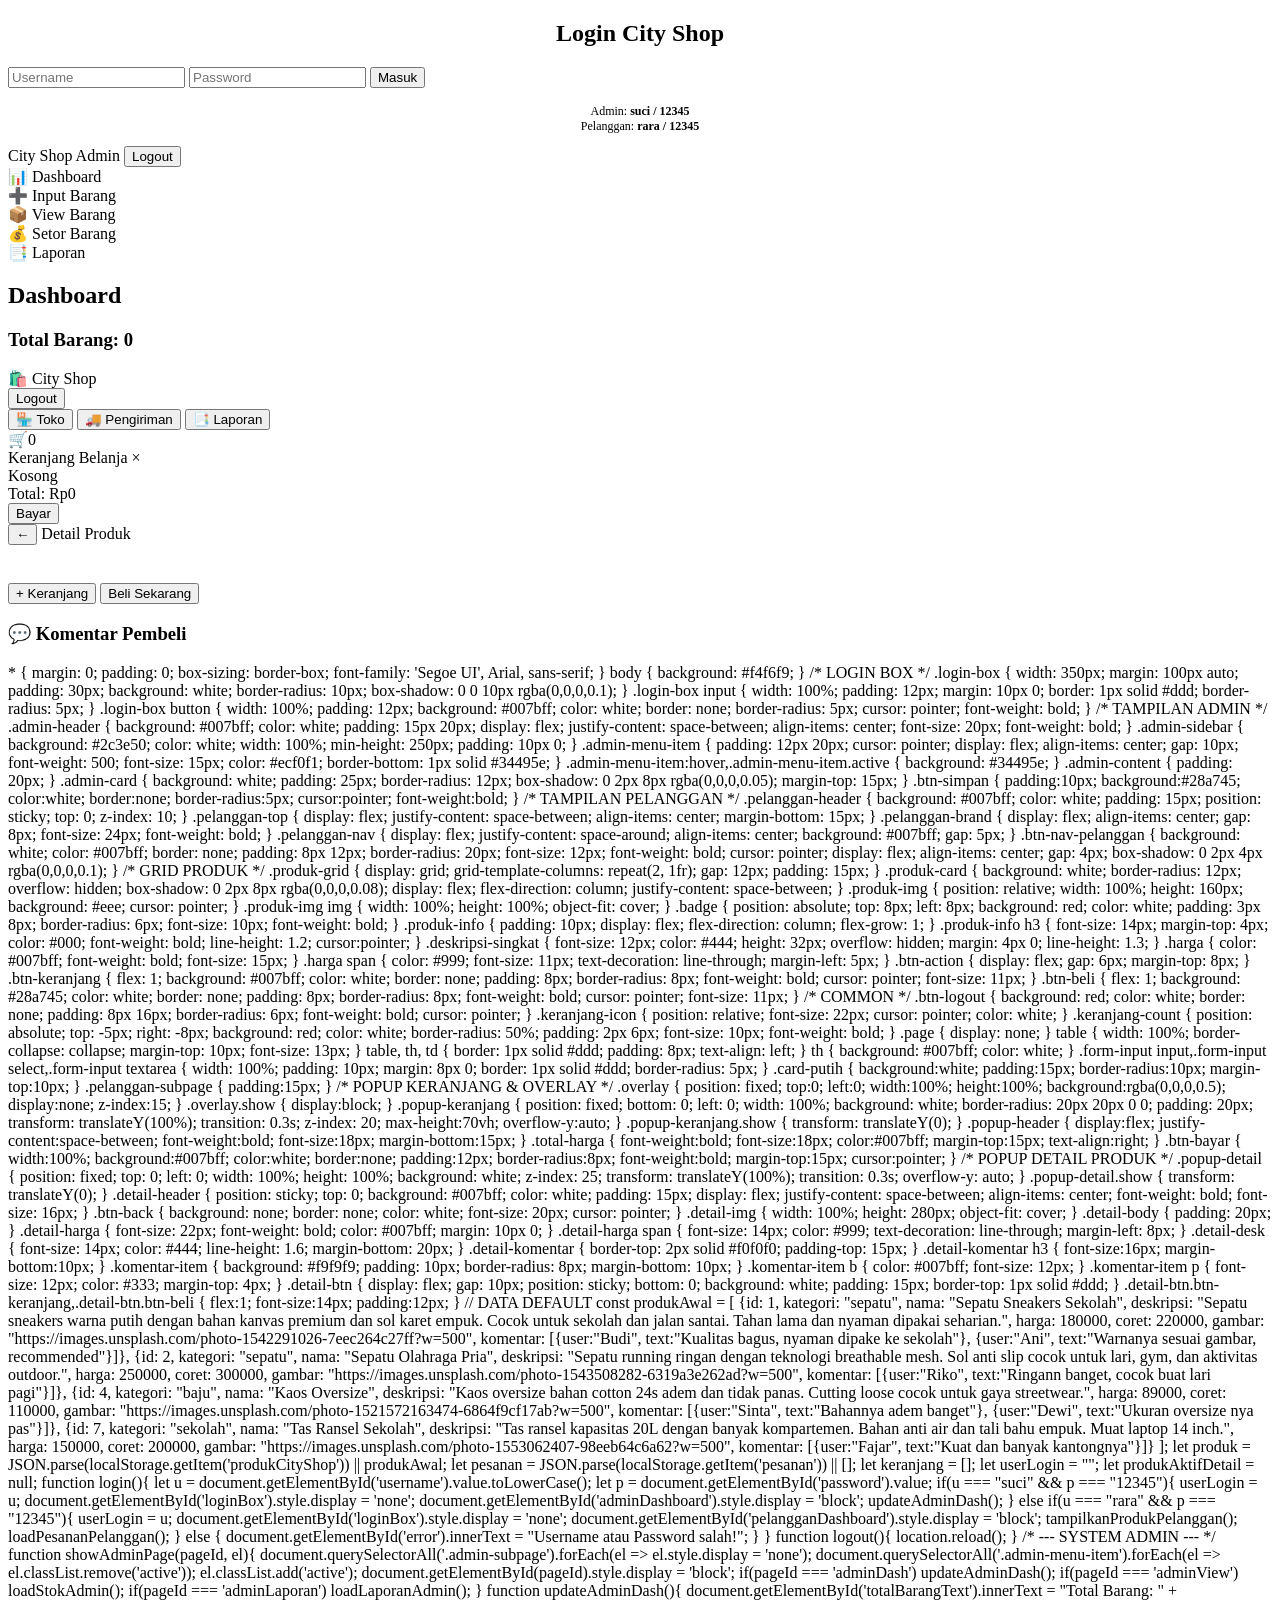
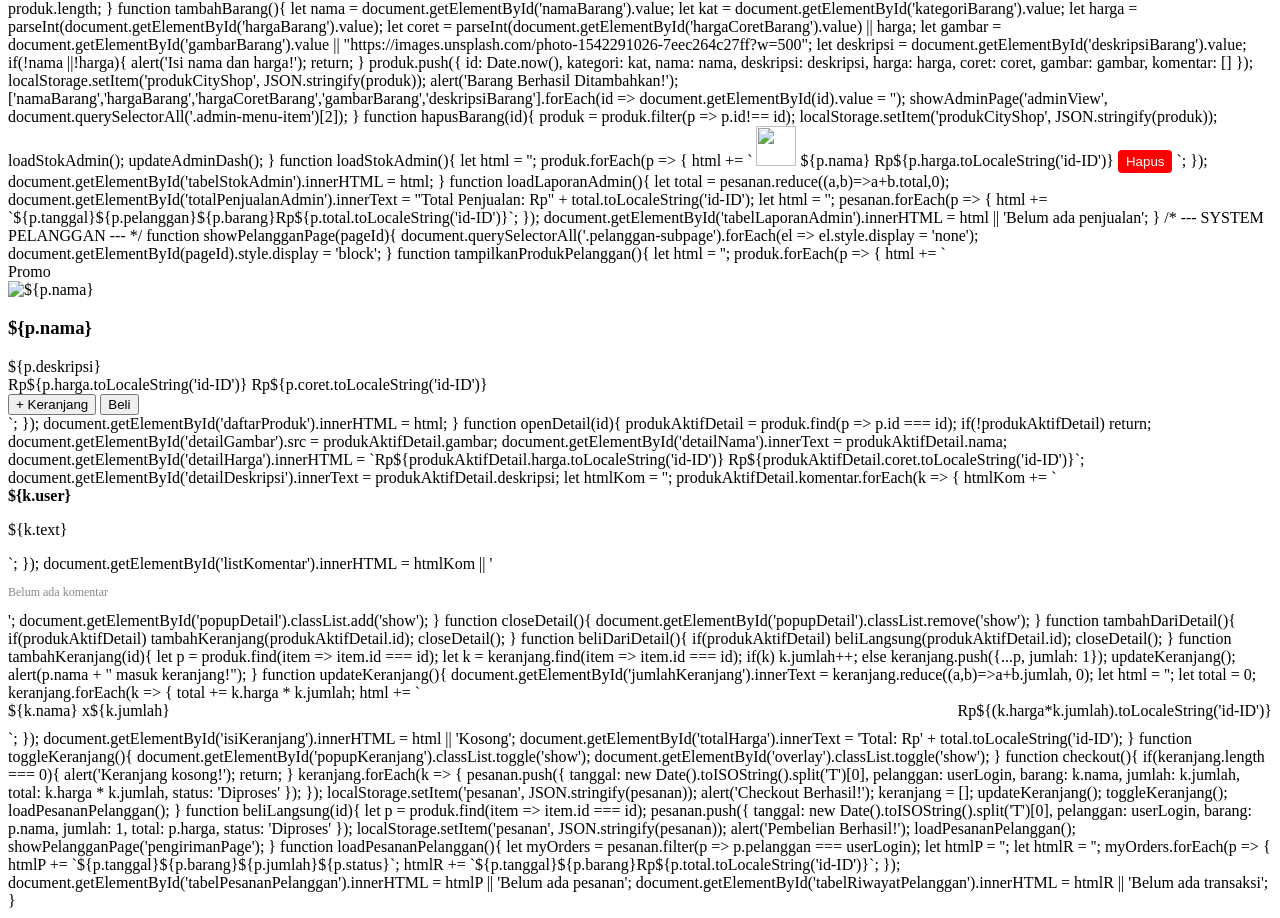
==== commit a666caf4: "Update admin.html" ====
--- a/admin.html
+++ b/admin.html
@@ -4,65 +4,7 @@
 <meta charset="UTF-8">
 <meta name="viewport" content="width=device-width, initial-scale=1.0">
 <title>City Shop</title>
-<style>
-  * { margin: 0; padding: 0; box-sizing: border-box; font-family: 'Segoe UI', Arial, sans-serif; }
-  body { background: #f4f6f9; }
-
-  /* LOGIN BOX */
-  .login-box { width: 350px; margin: 100px auto; padding: 30px; background: white; border-radius: 10px; box-shadow: 0 0 10px rgba(0,0,0,0.1); }
-  .login-box input { width: 100%; padding: 12px; margin: 10px 0; border: 1px solid #ddd; border-radius: 5px; }
-  .login-box button { width: 100%; padding: 12px; background: #007bff; color: white; border: none; border-radius: 5px; cursor: pointer; font-weight: bold; }
-
-  /* TAMPILAN ADMIN */
-  .admin-header { background: #007bff; color: white; padding: 15px 20px; display: flex; justify-content: space-between; align-items: center; font-size: 20px; font-weight: bold; }
-  .admin-sidebar { background: #2c3e50; color: white; width: 100%; min-height: 250px; padding: 10px 0; }
-  .admin-menu-item { padding: 12px 20px; cursor: pointer; display: flex; align-items: center; gap: 10px; font-weight: 500; font-size: 15px; color: #ecf0f1; border-bottom: 1px solid #34495e; }
-  .admin-menu-item:hover, .admin-menu-item.active { background: #34495e; }
-  .admin-content { padding: 20px; }
-  .admin-card { background: white; padding: 25px; border-radius: 12px; box-shadow: 0 2px 8px rgba(0,0,0,0.05); margin-top: 15px; }
-
-  /* TAMPILAN PELANGGAN */
-  .pelanggan-header { background: #007bff; color: white; padding: 15px; }
-  .pelanggan-top { display: flex; justify-content: space-between; align-items: center; margin-bottom: 15px; }
-  .pelanggan-brand { display: flex; align-items: center; gap: 8px; font-size: 24px; font-weight: bold; }
-  .pelanggan-nav { display: flex; justify-content: space-around; align-items: center; background: #007bff; gap: 5px; }
-  .btn-nav-pelanggan { background: white; color: #007bff; border: none; padding: 8px 12px; border-radius: 20px; font-size: 12px; font-weight: bold; cursor: pointer; display: flex; align-items: center; gap: 4px; box-shadow: 0 2px 4px rgba(0,0,0,0.1); }
-  
-  /* GRID PRODUK PELANGGAN */
-  .produk-grid { display: grid; grid-template-columns: repeat(2, 1fr); gap: 12px; padding: 15px; }
-  .produk-card { background: white; border-radius: 12px; overflow: hidden; box-shadow: 0 2px 8px rgba(0,0,0,0.08); display: flex; flex-direction: column; justify-content: space-between; }
-  .produk-img { position: relative; width: 100%; height: 160px; background: #eee; }
-  .produk-img img { width: 100%; height: 100%; object-fit: cover; }
-  .badge { position: absolute; top: 8px; left: 8px; background: red; color: white; padding: 3px 8px; border-radius: 6px; font-size: 10px; font-weight: bold; }
-  .produk-info { padding: 10px; display: flex; flex-direction: column; flex-grow: 1; }
-  .produk-info h3 { font-size: 14px; margin-top: 4px; color: #000; font-weight: bold; line-height: 1.2; }
-  .deskripsi-singkat { font-size: 12px; color: #444; height: 32px; overflow: hidden; margin: 4px 0; line-height: 1.3; }
-  .harga { color: #007bff; font-weight: bold; font-size: 15px; }
-  .harga span { color: #999; font-size: 11px; text-decoration: line-through; margin-left: 5px; }
-  .btn-action { display: flex; gap: 6px; margin-top: 8px; }
-  .btn-keranjang { flex: 1; background: #007bff; color: white; border: none; padding: 8px; border-radius: 8px; font-weight: bold; cursor: pointer; font-size: 11px; }
-  .btn-beli { flex: 1; background: #28a745; color: white; border: none; padding: 8px; border-radius: 8px; font-weight: bold; cursor: pointer; font-size: 11px; }
-
-  /* COMMON */
-  .btn-logout { background: red; color: white; border: none; padding: 8px 16px; border-radius: 6px; font-weight: bold; cursor: pointer; }
-  .keranjang-icon { position: relative; font-size: 22px; cursor: pointer; color: white; }
-  .keranjang-count { position: absolute; top: -5px; right: -8px; background: red; color: white; border-radius: 50%; padding: 2px 6px; font-size: 10px; font-weight: bold; }
-  .page { display: none; }
-  table { width: 100%; border-collapse: collapse; margin-top: 10px; font-size: 13px; }
-  table, th, td { border: 1px solid #ddd; padding: 8px; text-align: left; }
-  th { background: #007bff; color: white; }
-  .form-input input, .form-input select, .form-input textarea { width: 100%; padding: 10px; margin: 8px 0; border: 1px solid #ddd; border-radius: 5px; }
-  
-  /* POPUP KERANJANG & ITEM DESIGN */
-  .overlay { position: fixed; top:0; left:0; width:100%; height:100%; background:rgba(0,0,0,0.5); display:none; z-index:15; }
-  .overlay.show { display:block; }
-  .popup-keranjang { position: fixed; bottom: 0; left: 0; width: 100%; background: white; border-radius: 20px 20px 0 0; padding: 20px; transform: translateY(100%); transition: 0.3s; z-index: 20; max-height:70vh; overflow-y:auto; }
-  .popup-keranjang.show { transform: translateY(0); }
-  
-  .item-keranjang { display: flex; justify-content: space-between; align-items: center; padding: 8px 0; border-bottom: 1px solid #eee; }
-  .btn-hapus-item { background: #dc3545; color: white; border: none; padding: 4px 8px; border-radius: 5px; font-size: 11px; cursor: pointer; font-weight: bold; }
-  .btn-hapus-item:hover { background: #bd2130; }
-</style>
+<link rel="stylesheet" href="style.css">
 </head>
 <body>
 
@@ -85,25 +27,21 @@
     <span>City Shop Admin</span>
     <button class="btn-logout" onclick="logout()">Logout</button>
   </div>
-  
+
   <div class="admin-sidebar">
-    <div class="admin-menu-item active" onclick="showAdminPage('adminDash')">📊 Dashboard</div>
-    <div class="admin-menu-item" onclick="showAdminPage('adminInput')">➕ Input Barang</div>
-    <div class="admin-menu-item" onclick="showAdminPage('adminView')">📦 View Barang</div>
-    <div class="admin-menu-item" onclick="showAdminPage('adminSetor')">💰 Setor Barang</div>
-    <div class="admin-menu-item" onclick="showAdminPage('adminLaporan')">📑 Laporan</div>
+    <div class="admin-menu-item active" onclick="showAdminPage('adminDash', this)">📊 Dashboard</div>
+    <div class="admin-menu-item" onclick="showAdminPage('adminInput', this)">➕ Input Barang</div>
+    <div class="admin-menu-item" onclick="showAdminPage('adminView', this)">📦 View Barang</div>
+    <div class="admin-menu-item" onclick="showAdminPage('adminSetor', this)">💰 Setor Barang</div>
+    <div class="admin-menu-item" onclick="showAdminPage('adminLaporan', this)">📑 Laporan</div>
   </div>
 
   <div class="admin-content">
-    <!-- SUB PAGE: DASHBOARD -->
     <div id="adminDash" class="admin-subpage">
-      <h2 style="font-size:24px;">Dashboard</h2>
-      <div class="admin-card">
-        <h3 id="totalBarangText" style="font-size:20px;">Total Barang: 0</h3>
-      </div>
-    </div>
-
-    <!-- SUB PAGE: INPUT BARANG -->
+      <h2>Dashboard</h2>
+      <div class="admin-card"><h3 id="totalBarangText">Total Barang: 0</h3></div>
+    </div>
+
     <div id="adminInput" class="admin-subpage" style="display:none;">
       <h2>Input Barang Baru</h2>
       <div class="admin-card form-input">
@@ -117,11 +55,10 @@
         <input type="number" id="hargaCoretBarang" placeholder="Harga Coret (Rp)">
         <input type="text" id="gambarBarang" placeholder="URL Gambar Produk (https://...)">
         <textarea id="deskripsiBarang" placeholder="Deskripsi Singkat"></textarea>
-        <button style="padding:10px; background:#28a745; color:white; border:none; border-radius:5px; cursor:pointer; font-weight:bold;" onclick="tambahBarang()">+ Simpan Barang</button>
+        <button class="btn-simpan" onclick="tambahBarang()">+ Simpan Barang</button>
       </div>
     </div>
 
-    <!-- SUB PAGE: VIEW BARANG -->
     <div id="adminView" class="admin-subpage" style="display:none;">
       <h2>Daftar Stok Barang</h2>
       <div class="admin-card">
@@ -132,15 +69,11 @@
       </div>
     </div>
 
-    <!-- SUB PAGE: SETOR BARANG -->
     <div id="adminSetor" class="admin-subpage" style="display:none;">
       <h2>Setor Barang</h2>
-      <div class="admin-card">
-        <p>Fitur penerimaan pasokan barang gudang.</p>
-      </div>
-    </div>
-
-    <!-- SUB PAGE: LAPORAN -->
+      <div class="admin-card"><p>Fitur penerimaan pasokan barang gudang.</p></div>
+    </div>
+
     <div id="adminLaporan" class="admin-subpage" style="display:none;">
       <h2>Laporan Penjualan</h2>
       <div class="admin-card">
@@ -158,9 +91,7 @@
 <div id="pelangganDashboard" class="page">
   <div class="pelanggan-header">
     <div class="pelanggan-top">
-      <div class="pelanggan-brand">
-        🛍️ City Shop
-      </div>
+      <div class="pelanggan-brand">🛍️ City Shop</div>
       <button class="btn-logout" onclick="logout()">Logout</button>
     </div>
     <div class="pelanggan-nav">
@@ -171,30 +102,21 @@
     </div>
   </div>
 
-  <!-- SUB PAGE: TOKO -->
   <div id="tokoPage" class="pelanggan-subpage">
     <div class="produk-grid" id="daftarProduk"></div>
   </div>
 
-  <!-- SUB PAGE: PENGIRIMAN -->
-  <div id="pengirimanPage" class="pelanggan-subpage" style="display:none; padding:15px;">
+  <div id="pengirimanPage" class="pelanggan-subpage" style="display:none;">
     <h2>🚚 Status Pengiriman</h2>
-    <div style="background:white; padding:15px; border-radius:10px; margin-top:10px;">
-      <table>
-        <thead><tr><th>Tanggal</th><th>Barang</th><th>Jml</th><th>Status</th></tr></thead>
-        <tbody id="tabelPesananPelanggan"></tbody>
-      </table>
-    </div>
-  </div>
-
-  <!-- SUB PAGE: LAPORAN PELANGGAN -->
-  <div id="laporanPelangganPage" class="pelanggan-subpage" style="display:none; padding:15px;">
+    <div class="card-putih">
+      <table><thead><tr><th>Tanggal</th><th>Barang</th><th>Jml</th><th>Status</th></tr></thead><tbody id="tabelPesananPelanggan"></tbody></table>
+    </div>
+  </div>
+
+  <div id="laporanPelangganPage" class="pelanggan-subpage" style="display:none;">
     <h2>📑 Riwayat Transaksi Anda</h2>
-    <div style="background:white; padding:15px; border-radius:10px; margin-top:10px;">
-      <table>
-        <thead><tr><th>Tanggal</th><th>Barang</th><th>Total</th></tr></thead>
-        <tbody id="tabelRiwayatPelanggan"></tbody>
-      </table>
+    <div class="card-putih">
+      <table><thead><tr><th>Tanggal</th><th>Barang</th><th>Total</th></tr></thead><tbody id="tabelRiwayatPelanggan"></tbody></table>
     </div>
   </div>
 </div>
@@ -202,28 +124,134 @@
 <!-- OVERLAY & POPUP KERANJANG -->
 <div class="overlay" id="overlay" onclick="toggleKeranjang()"></div>
 <div class="popup-keranjang" id="popupKeranjang">
-  <div style="display:flex; justify-content:space-between; font-weight:bold; font-size:18px; margin-bottom:15px;">
+  <div class="popup-header">
     <span>Keranjang Belanja</span>
-    <span onclick="toggleKeranjang()" style="cursor:pointer; font-weight:bold;">×</span>
+    <span onclick="toggleKeranjang()" style="cursor:pointer;">×</span>
   </div>
   <div id="isiKeranjang">Kosong</div>
-  <div style="font-weight:bold; font-size:18px; color:#007bff; margin-top:15px; text-align:right;" id="totalHarga">Total: Rp0</div>
-  <button style="width:100%; background:#007bff; color:white; border:none; padding:12px; border-radius:8px; font-weight:bold; margin-top:15px; cursor:pointer;" onclick="checkout()">Bayar</button>
+  <div class="total-harga" id="totalHarga">Total: Rp0</div>
+  <button class="btn-bayar" onclick="checkout()">Bayar</button>
 </div>
 
-<script>
+<!-- POPUP DETAIL PRODUK -->
+<div class="popup-detail" id="popupDetail">
+  <div class="detail-header">
+    <button class="btn-back" onclick="closeDetail()">←</button>
+    <span>Detail Produk</span>
+    <span></span>
+  </div>
+  <img id="detailGambar" class="detail-img" src="" alt="">
+  <div class="detail-body">
+    <h2 id="detailNama"></h2>
+    <div class="detail-harga" id="detailHarga"></div>
+    <p class="detail-desk" id="detailDeskripsi"></p>
+
+    <div class="detail-btn">
+      <button class="btn-keranjang" onclick="tambahDariDetail()">+ Keranjang</button>
+      <button class="btn-beli" onclick="beliDariDetail()">Beli Sekarang</button>
+    </div>
+
+    <div class="detail-komentar">
+      <h3>💬 Komentar Pembeli</h3>
+      <div id="listKomentar"></div>
+    </div>
+  </div>
+</div>
+
+<script src="script.js"></script>
+</body>
+</html>
+
+* { margin: 0; padding: 0; box-sizing: border-box; font-family: 'Segoe UI', Arial, sans-serif; }
+body { background: #f4f6f9; }
+
+/* LOGIN BOX */
+.login-box { width: 350px; margin: 100px auto; padding: 30px; background: white; border-radius: 10px; box-shadow: 0 0 10px rgba(0,0,0,0.1); }
+.login-box input { width: 100%; padding: 12px; margin: 10px 0; border: 1px solid #ddd; border-radius: 5px; }
+.login-box button { width: 100%; padding: 12px; background: #007bff; color: white; border: none; border-radius: 5px; cursor: pointer; font-weight: bold; }
+
+/* TAMPILAN ADMIN */
+.admin-header { background: #007bff; color: white; padding: 15px 20px; display: flex; justify-content: space-between; align-items: center; font-size: 20px; font-weight: bold; }
+.admin-sidebar { background: #2c3e50; color: white; width: 100%; min-height: 250px; padding: 10px 0; }
+.admin-menu-item { padding: 12px 20px; cursor: pointer; display: flex; align-items: center; gap: 10px; font-weight: 500; font-size: 15px; color: #ecf0f1; border-bottom: 1px solid #34495e; }
+.admin-menu-item:hover,.admin-menu-item.active { background: #34495e; }
+.admin-content { padding: 20px; }
+.admin-card { background: white; padding: 25px; border-radius: 12px; box-shadow: 0 2px 8px rgba(0,0,0,0.05); margin-top: 15px; }
+.btn-simpan { padding:10px; background:#28a745; color:white; border:none; border-radius:5px; cursor:pointer; font-weight:bold; }
+
+/* TAMPILAN PELANGGAN */
+.pelanggan-header { background: #007bff; color: white; padding: 15px; position: sticky; top: 0; z-index: 10; }
+.pelanggan-top { display: flex; justify-content: space-between; align-items: center; margin-bottom: 15px; }
+.pelanggan-brand { display: flex; align-items: center; gap: 8px; font-size: 24px; font-weight: bold; }
+.pelanggan-nav { display: flex; justify-content: space-around; align-items: center; background: #007bff; gap: 5px; }
+.btn-nav-pelanggan { background: white; color: #007bff; border: none; padding: 8px 12px; border-radius: 20px; font-size: 12px; font-weight: bold; cursor: pointer; display: flex; align-items: center; gap: 4px; box-shadow: 0 2px 4px rgba(0,0,0,0.1); }
+
+/* GRID PRODUK */
+.produk-grid { display: grid; grid-template-columns: repeat(2, 1fr); gap: 12px; padding: 15px; }
+.produk-card { background: white; border-radius: 12px; overflow: hidden; box-shadow: 0 2px 8px rgba(0,0,0,0.08); display: flex; flex-direction: column; justify-content: space-between; }
+.produk-img { position: relative; width: 100%; height: 160px; background: #eee; cursor: pointer; }
+.produk-img img { width: 100%; height: 100%; object-fit: cover; }
+.badge { position: absolute; top: 8px; left: 8px; background: red; color: white; padding: 3px 8px; border-radius: 6px; font-size: 10px; font-weight: bold; }
+.produk-info { padding: 10px; display: flex; flex-direction: column; flex-grow: 1; }
+.produk-info h3 { font-size: 14px; margin-top: 4px; color: #000; font-weight: bold; line-height: 1.2; cursor:pointer; }
+.deskripsi-singkat { font-size: 12px; color: #444; height: 32px; overflow: hidden; margin: 4px 0; line-height: 1.3; }
+.harga { color: #007bff; font-weight: bold; font-size: 15px; }
+.harga span { color: #999; font-size: 11px; text-decoration: line-through; margin-left: 5px; }
+.btn-action { display: flex; gap: 6px; margin-top: 8px; }
+.btn-keranjang { flex: 1; background: #007bff; color: white; border: none; padding: 8px; border-radius: 8px; font-weight: bold; cursor: pointer; font-size: 11px; }
+.btn-beli { flex: 1; background: #28a745; color: white; border: none; padding: 8px; border-radius: 8px; font-weight: bold; cursor: pointer; font-size: 11px; }
+
+/* COMMON */
+.btn-logout { background: red; color: white; border: none; padding: 8px 16px; border-radius: 6px; font-weight: bold; cursor: pointer; }
+.keranjang-icon { position: relative; font-size: 22px; cursor: pointer; color: white; }
+.keranjang-count { position: absolute; top: -5px; right: -8px; background: red; color: white; border-radius: 50%; padding: 2px 6px; font-size: 10px; font-weight: bold; }
+.page { display: none; }
+table { width: 100%; border-collapse: collapse; margin-top: 10px; font-size: 13px; }
+table, th, td { border: 1px solid #ddd; padding: 8px; text-align: left; }
+th { background: #007bff; color: white; }
+.form-input input,.form-input select,.form-input textarea { width: 100%; padding: 10px; margin: 8px 0; border: 1px solid #ddd; border-radius: 5px; }
+.card-putih { background:white; padding:15px; border-radius:10px; margin-top:10px; }
+.pelanggan-subpage { padding:15px; }
+
+/* POPUP KERANJANG & OVERLAY */
+.overlay { position: fixed; top:0; left:0; width:100%; height:100%; background:rgba(0,0,0,0.5); display:none; z-index:15; }
+.overlay.show { display:block; }
+.popup-keranjang { position: fixed; bottom: 0; left: 0; width: 100%; background: white; border-radius: 20px 20px 0 0; padding: 20px; transform: translateY(100%); transition: 0.3s; z-index: 20; max-height:70vh; overflow-y:auto; }
+.popup-keranjang.show { transform: translateY(0); }
+.popup-header { display:flex; justify-content:space-between; font-weight:bold; font-size:18px; margin-bottom:15px; }
+.total-harga { font-weight:bold; font-size:18px; color:#007bff; margin-top:15px; text-align:right; }
+.btn-bayar { width:100%; background:#007bff; color:white; border:none; padding:12px; border-radius:8px; font-weight:bold; margin-top:15px; cursor:pointer; }
+
+/* POPUP DETAIL PRODUK */
+.popup-detail { position: fixed; top: 0; left: 0; width: 100%; height: 100%; background: white; z-index: 25; transform: translateY(100%); transition: 0.3s; overflow-y: auto; }
+.popup-detail.show { transform: translateY(0); }
+.detail-header { position: sticky; top: 0; background: #007bff; color: white; padding: 15px; display: flex; justify-content: space-between; align-items: center; font-weight: bold; font-size: 16px; }
+.btn-back { background: none; border: none; color: white; font-size: 20px; cursor: pointer; }
+.detail-img { width: 100%; height: 280px; object-fit: cover; }
+.detail-body { padding: 20px; }
+.detail-harga { font-size: 22px; font-weight: bold; color: #007bff; margin: 10px 0; }
+.detail-harga span { font-size: 14px; color: #999; text-decoration: line-through; margin-left: 8px; }
+.detail-desk { font-size: 14px; color: #444; line-height: 1.6; margin-bottom: 20px; }
+.detail-komentar { border-top: 2px solid #f0f0f0; padding-top: 15px; }
+.detail-komentar h3 { font-size:16px; margin-bottom:10px; }
+.komentar-item { background: #f9f9f9; padding: 10px; border-radius: 8px; margin-bottom: 10px; }
+.komentar-item b { color: #007bff; font-size: 12px; }
+.komentar-item p { font-size: 12px; color: #333; margin-top: 4px; }
+.detail-btn { display: flex; gap: 10px; position: sticky; bottom: 0; background: white; padding: 15px; border-top: 1px solid #ddd; }
+.detail-btn.btn-keranjang,.detail-btn.btn-beli { flex:1; font-size:14px; padding:12px; }
 // DATA DEFAULT
 const produkAwal = [
-    {id: 1, kategori: "sepatu", nama: "Sepatu Sneakers Sekolah", deskripsi: "Warna putih, sol empuk", harga: 180000, coret: 220000, gambar: "https://images.unsplash.com/photo-1542291026-7eec264c27ff?w=500"},
-    {id: 2, kategori: "sepatu", nama: "Sepatu Olahraga Pria", deskripsi: "Buat lari dan gym", harga: 250000, coret: 300000, gambar: "https://images.unsplash.com/photo-1543508282-6319a3e262ad?w=500"},
-    {id: 4, kategori: "baju", nama: "Oversize", deskripsi: "Bahan cotton 24s", harga: 89000, coret: 110000, gambar: "https://images.unsplash.com/photo-1521572163474-6864f9cf17ab?w=500"},
-    {id: 7, kategori: "sekolah", nama: "Tas Ransel Sekolah", deskripsi: "Kapasitas 20L muat banyak buku", harga: 150000, coret: 200000, gambar: "https://images.unsplash.com/photo-1553062407-98eeb64c6a62?w=500"}
+    {id: 1, kategori: "sepatu", nama: "Sepatu Sneakers Sekolah", deskripsi: "Sepatu sneakers warna putih dengan bahan kanvas premium dan sol karet empuk. Cocok untuk sekolah dan jalan santai. Tahan lama dan nyaman dipakai seharian.", harga: 180000, coret: 220000, gambar: "https://images.unsplash.com/photo-1542291026-7eec264c27ff?w=500", komentar: [{user:"Budi", text:"Kualitas bagus, nyaman dipake ke sekolah"}, {user:"Ani", text:"Warnanya sesuai gambar, recommended"}]},
+    {id: 2, kategori: "sepatu", nama: "Sepatu Olahraga Pria", deskripsi: "Sepatu running ringan dengan teknologi breathable mesh. Sol anti slip cocok untuk lari, gym, dan aktivitas outdoor.", harga: 250000, coret: 300000, gambar: "https://images.unsplash.com/photo-1543508282-6319a3e262ad?w=500", komentar: [{user:"Riko", text:"Ringann banget, cocok buat lari pagi"}]},
+    {id: 4, kategori: "baju", nama: "Kaos Oversize", deskripsi: "Kaos oversize bahan cotton 24s adem dan tidak panas. Cutting loose cocok untuk gaya streetwear.", harga: 89000, coret: 110000, gambar: "https://images.unsplash.com/photo-1521572163474-6864f9cf17ab?w=500", komentar: [{user:"Sinta", text:"Bahannya adem banget"}, {user:"Dewi", text:"Ukuran oversize nya pas"}]},
+    {id: 7, kategori: "sekolah", nama: "Tas Ransel Sekolah", deskripsi: "Tas ransel kapasitas 20L dengan banyak kompartemen. Bahan anti air dan tali bahu empuk. Muat laptop 14 inch.", harga: 150000, coret: 200000, gambar: "https://images.unsplash.com/photo-1553062407-98eeb64c6a62?w=500", komentar: [{user:"Fajar", text:"Kuat dan banyak kantongnya"}]}
 ];
 
 let produk = JSON.parse(localStorage.getItem('produkCityShop')) || produkAwal;
 let pesanan = JSON.parse(localStorage.getItem('pesanan')) || [];
 let keranjang = [];
 let userLogin = "";
+let produkAktifDetail = null;
 
 function login(){
   let u = document.getElementById('username').value.toLowerCase();
@@ -248,10 +276,12 @@
 function logout(){ location.reload(); }
 
 /* --- SYSTEM ADMIN --- */
-function showAdminPage(pageId){
+function showAdminPage(pageId, el){
   document.querySelectorAll('.admin-subpage').forEach(el => el.style.display = 'none');
+  document.querySelectorAll('.admin-menu-item').forEach(el => el.classList.remove('active'));
+  el.classList.add('active');
   document.getElementById(pageId).style.display = 'block';
-  
+
   if(pageId === 'adminDash') updateAdminDash();
   if(pageId === 'adminView') loadStokAdmin();
   if(pageId === 'adminLaporan') loadLaporanAdmin();
@@ -269,16 +299,17 @@
   let gambar = document.getElementById('gambarBarang').value || "https://images.unsplash.com/photo-1542291026-7eec264c27ff?w=500";
   let deskripsi = document.getElementById('deskripsiBarang').value;
 
-  if(!nama || !harga){ alert('Isi nama dan harga!'); return; }
-
-  produk.push({ id: Date.now(), kategori: kat, nama: nama, deskripsi: deskripsi, harga: harga, coret: coret, gambar: gambar });
+  if(!nama ||!harga){ alert('Isi nama dan harga!'); return; }
+
+  produk.push({ id: Date.now(), kategori: kat, nama: nama, deskripsi: deskripsi, harga: harga, coret: coret, gambar: gambar, komentar: [] });
   localStorage.setItem('produkCityShop', JSON.stringify(produk));
   alert('Barang Berhasil Ditambahkan!');
-  showAdminPage('adminView');
+  ['namaBarang','hargaBarang','hargaCoretBarang','gambarBarang','deskripsiBarang'].forEach(id => document.getElementById(id).value = '');
+  showAdminPage('adminView', document.querySelectorAll('.admin-menu-item')[2]);
 }
 
 function hapusBarang(id){
-  produk = produk.filter(p => p.id !== id);
+  produk = produk.filter(p => p.id!== id);
   localStorage.setItem('produkCityShop', JSON.stringify(produk));
   loadStokAdmin();
   updateAdminDash();
@@ -318,12 +349,12 @@
   produk.forEach(p => {
     html += `
     <div class="produk-card">
-        <div class="produk-img">
+        <div class="produk-img" onclick="openDetail(${p.id})">
             <div class="badge">Promo</div>
             <img src="${p.gambar}" alt="${p.nama}">
         </div>
         <div class="produk-info">
-            <h3>${p.nama}</h3>
+            <h3 onclick="openDetail(${p.id})">${p.nama}</h3>
             <div class="deskripsi-singkat">${p.deskripsi}</div>
             <div class="harga">Rp${p.harga.toLocaleString('id-ID')} <span>Rp${p.coret.toLocaleString('id-ID')}</span></div>
             <div class="btn-action">
@@ -336,6 +367,38 @@
   document.getElementById('daftarProduk').innerHTML = html;
 }
 
+function openDetail(id){
+  produkAktifDetail = produk.find(p => p.id === id);
+  if(!produkAktifDetail) return;
+
+  document.getElementById('detailGambar').src = produkAktifDetail.gambar;
+  document.getElementById('detailNama').innerText = produkAktifDetail.nama;
+  document.getElementById('detailHarga').innerHTML = `Rp${produkAktifDetail.harga.toLocaleString('id-ID')} <span>Rp${produkAktifDetail.coret.toLocaleString('id-ID')}</span>`;
+  document.getElementById('detailDeskripsi').innerText = produkAktifDetail.deskripsi;
+
+  let htmlKom = '';
+  produkAktifDetail.komentar.forEach(k => {
+    htmlKom += `<div class="komentar-item"><b>${k.user}</b><p>${k.text}</p></div>`;
+  });
+  document.getElementById('listKomentar').innerHTML = htmlKom || '<p style="font-size:12px; color:#888;">Belum ada komentar</p>';
+
+  document.getElementById('popupDetail').classList.add('show');
+}
+
+function closeDetail(){
+  document.getElementById('popupDetail').classList.remove('show');
+}
+
+function tambahDariDetail(){
+  if(produkAktifDetail) tambahKeranjang(produkAktifDetail.id);
+  closeDetail();
+}
+
+function beliDariDetail(){
+  if(produkAktifDetail) beliLangsung(produkAktifDetail.id);
+  closeDetail();
+}
+
 function tambahKeranjang(id){
   let p = produk.find(item => item.id === id);
   let k = keranjang.find(item => item.id === id);
@@ -345,33 +408,17 @@
   alert(p.nama + " masuk keranjang!");
 }
 
-/* FUNGSI HAPUS ITEM DARI KERANJANG */
-function hapusKeranjang(id){
-  keranjang = keranjang.filter(item => item.id !== id);
-  updateKeranjang();
-}
-
 function updateKeranjang(){
   document.getElementById('jumlahKeranjang').innerText = keranjang.reduce((a,b)=>a+b.jumlah, 0);
   let html = ''; let total = 0;
-  
-  if(keranjang.length === 0){
-    html = '<p style="text-align:center; color:#888; padding:10px 0;">Keranjang Kosong</p>';
-  } else {
-    keranjang.forEach(k => {
-      total += k.harga * k.jumlah;
-      html += `
-      <div class="item-keranjang">
-        <div>
-          <div style="font-weight:bold; font-size:14px;">${k.nama}</div>
-          <div style="font-size:12px; color:#555;">${k.jumlah} x Rp${k.harga.toLocaleString('id-ID')}</div>
-        </div>
-        <button class="btn-hapus-item" onclick="hapusKeranjang(${k.id})">Hapus</button>
-      </div>`;
-    });
-  }
-  
-  document.getElementById('isiKeranjang').innerHTML = html;
+  keranjang.forEach(k => {
+    total += k.harga * k.jumlah;
+    html += `<div style="display:flex; justify-content:space-between; margin-bottom:10px;">
+      <div>${k.nama} x${k.jumlah}</div>
+      <div>Rp${(k.harga*k.jumlah).toLocaleString('id-ID')}</div>
+    </div>`;
+  });
+  document.getElementById('isiKeranjang').innerHTML = html || 'Kosong';
   document.getElementById('totalHarga').innerText = 'Total: Rp' + total.toLocaleString('id-ID');
 }
 
@@ -425,7 +472,4 @@
   });
   document.getElementById('tabelPesananPelanggan').innerHTML = htmlP || '<tr><td colspan="4" style="text-align:center;">Belum ada pesanan</td></tr>';
   document.getElementById('tabelRiwayatPelanggan').innerHTML = htmlR || '<tr><td colspan="3" style="text-align:center;">Belum ada transaksi</td></tr>';
-}
-</script>
-</body>
-</html>+}
